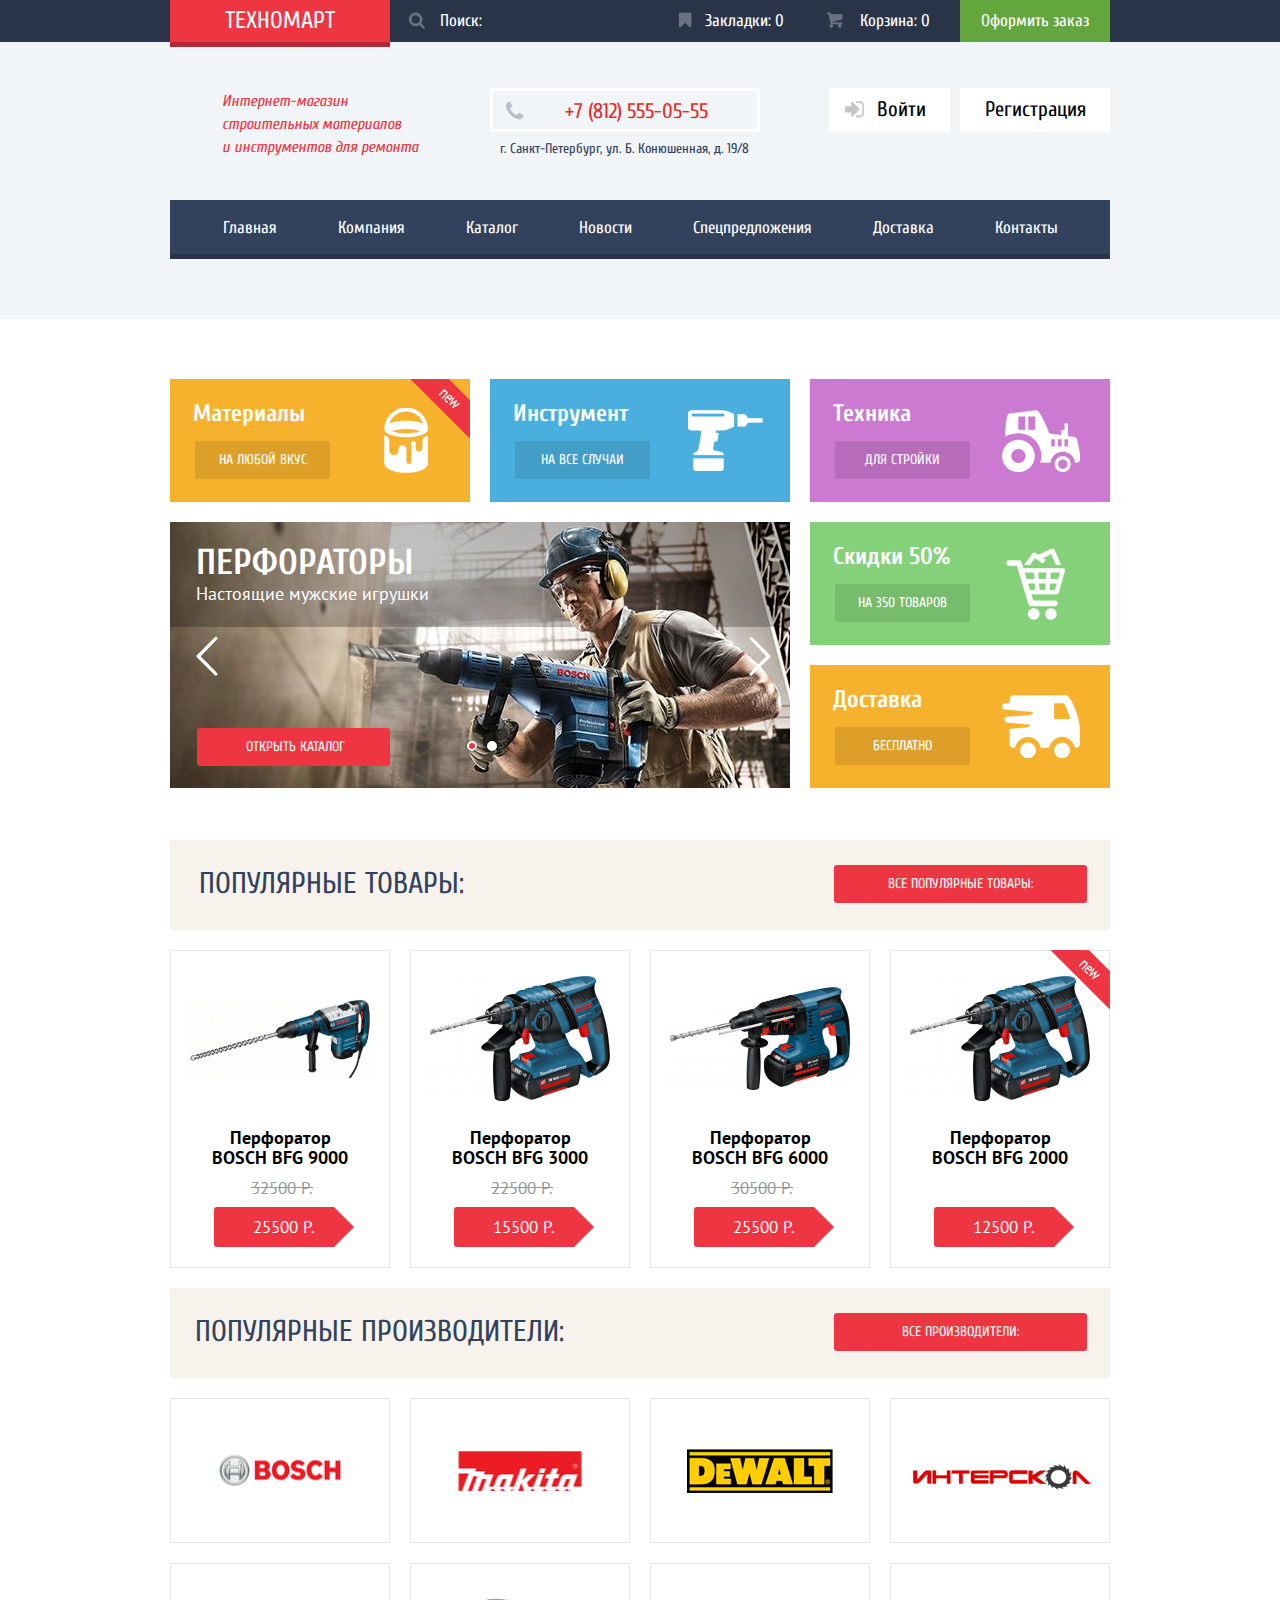
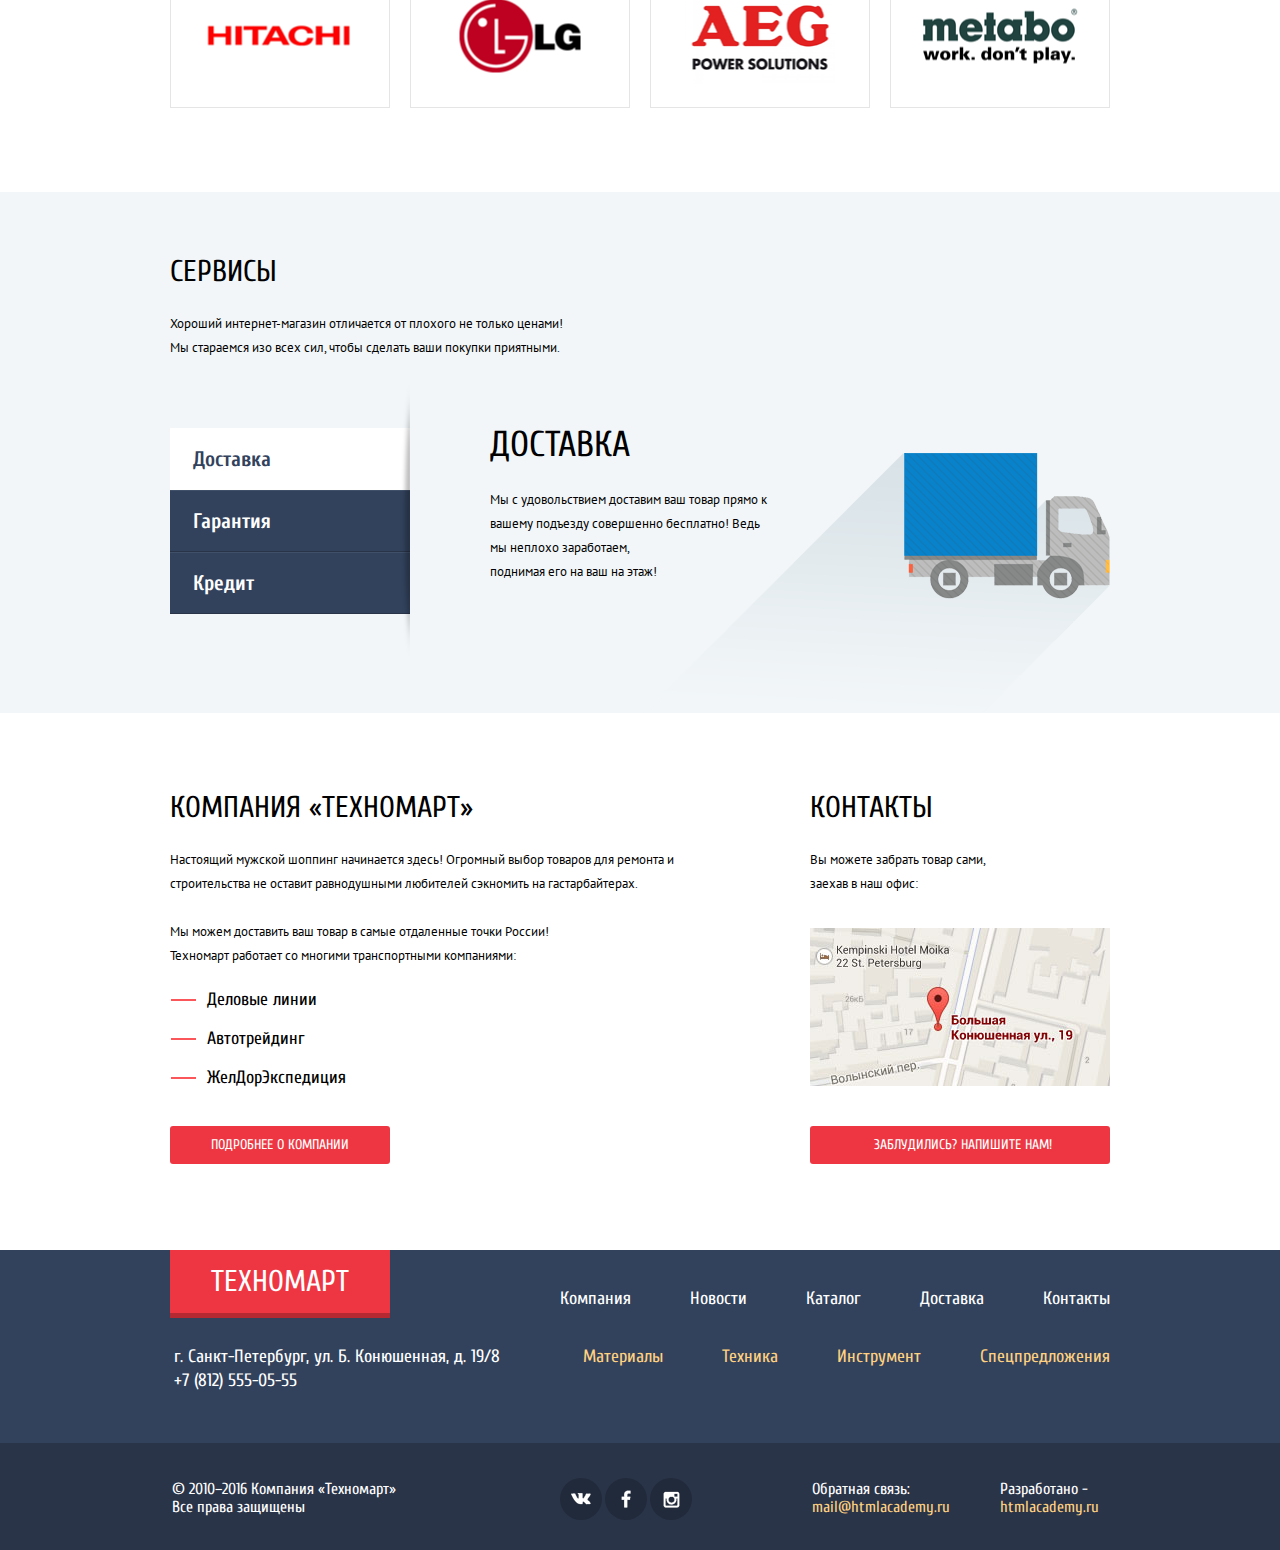
==== index.html @ c5a5db7e "Завершение верстки личного проекта. Верстка всплывающих блоков" ====
<!DOCTYPE html>
<html lang="ru">
<head>
  <meta charset="UTF-8">
  <title>HTML Academy: Техномарт</title>
  <link href="https://fonts.googleapis.com/css?family=Cuprum:400,400i%7CPT+Sans:400,700&amp;subset=cyrillic" rel="stylesheet">
  <link rel="stylesheet" href="css/normalize.css">
  <link rel="stylesheet" href="css/style.css">
</head>
<body>
<header>
  <section class="header-top">
    <div class="container clearfix">
      <a href="index.html" class="logo header-logo">Техномарт</a>
      <form class="header-search">
        <input type="text" class="header-search-input" id="search" placeholder="Поиск:"><label for="search"></label>
      </form>
      <div class="header-top-wrapper">
        <a href="#" class="header-bookmarks">Закладки: 0</a>
        <a href="#" class="header-cart">Корзина: 0</a>
        <a href="#" class="header-order">Оформить заказ</a>
      </div>
    </div>
  </section>
  <section class="header-bottom">
    <div class="container">
      <div class="header-bottom-info clearfix">
        <p class="header-company-description">
          Интернет-магазин строительных материалов<br>и инструментов для ремонта
        </p>
        <div class="header-company-contacts">
          <div class="header-company-phone">+7 (812) 555-05-55</div>
          <small class="header-company-address">г. Санкт-Петербург, ул. Б. Конюшенная, д. 19/8</small>
        </div>
        <div class="header-user">
          <div class="header-user-wrapper">
            <a href="#" class="header-profile">Равшан Джамшутович</a>
            <a href="#" class="header-sign-out"></a>
          </div>
          <a href="#" class="header-user-order">Мои заказы</a>
          <a href="#" class="header-user-cabinet">Личный кабинет</a>
        </div>
        <div class="header-sign active">
          <a href="#" class="header-sign-in">Войти</a>
          <a href="#" class="header-sign-up">Регистрация</a>
        </div>
      </div>
      <nav class="header-main-navigation">
        <ul>
          <li><a href="#">Главная</a></li>
          <li><a href="#">Компания</a></li>
          <li><a href="#">Каталог</a></li>
          <li><a href="#">Новости</a></li>
          <li><a href="#">Спецпредложения</a></li>
          <li><a href="#">Доставка</a></li>
          <li><a href="#">Контакты</a></li>
        </ul>
      </nav>
    </div>
  </section>
</header>
<main>
  <div class="container">
    <div class="promo clearfix">
      <div class="promo-item promo-materials flag flag-new">
        <span>Материалы</span>
        <a href="#">На любой вкус</a>
      </div>
      <div class="promo-item promo-tools">
        <span>Инструмент</span>
        <a href="#">На все случаи</a>
      </div>
      <div class="promo-item promo-equipment">
        <span>Техника</span>
        <a href="#">Для стройки</a>
      </div>
      <div class="slider">
        <input type="radio" id="btn-1" name="toggle" checked>
        <input type="radio" id="btn-2" name="toggle">
        <div class="slides">
          <div id="slide1" class="slide">
            <b class="slide-header">Перфораторы</b><br>
            <span>Настоящие мужские игрушки</span><br>
          </div>
          <div id="slide2" class="slide">
            <b class="slide-header">Дрели</b><br>
            <span>Соседям на радость!</span>
          </div>
        </div>
        <div class="slider-controls">
          <div class="slider-arrows clearfix">
            <label for="btn-1" class="slider-left"><img src="img/icon-left.png" width="22" height="40" alt="Стрелка налево"></label>
            <label for="btn-2" class="slider-right"><img src="img/icon-right.png" width="22" height="40" alt="Стрелка направо"></label>
          </div>
          <div class="slider-dots">
            <label for="btn-1" class="slider-btn"></label>
            <label for="btn-2" class="slider-btn"></label>
          </div>
          <a href="#" class="base-button">Открыть каталог</a>
        </div>
      </div>
      <div class="promo-item promo-discount">
        <span>Скидки 50%</span>
        <a href="#">На 350 товаров</a>
      </div>
      <div class="promo-item promo-delivery">
        <span>Доставка</span>
        <a href="#">Бесплатно</a>
      </div>
    </div>

    <section class="items">
      <div class="section-header clearfix">
        <div class="section-header-left">
          <h1>Популярные товары:</h1>
        </div>
        <div class="section-header-right">
          <a href="#" class="base-button">Все популярные товары:</a>
        </div>
      </div>
      <div class="section-content">
        <article class="catalog-item">
          <div class="catalog-item-controls">
            <a href="#" class="catalog-item-buy">Купить</a>
            <a href="#" class="catalog-item-bookmark">В закладки</a>
          </div>
          <div class="catalog-item-image"><img src="img/item-bfg-9000.jpg" width="180" height="160" alt="Перфоратор BOSCH BFG 9000"></div>
          <div class="catalog-item-title">Перфоратор BOSCH BFG 9000</div>
          <div class="catalog-item-old-price">32500 Р.</div>
          <div class="catalog-item-price">25500 Р.</div>
        </article>
        <article class="catalog-item">
          <div class="catalog-item-controls">
            <a href="#" class="catalog-item-buy">Купить</a>
            <a href="#" class="catalog-item-bookmark">В закладки</a>
          </div>
          <div class="catalog-item-image"><img src="img/item-bfg-3000.jpg" width="180" height="160" alt="Перфоратор BOSCH BFG 3000"></div>
          <div class="catalog-item-title">Перфоратор BOSCH BFG 3000</div>
          <div class="catalog-item-old-price">22500 Р.</div>
          <div class="catalog-item-price">15500 Р.</div>
        </article>
        <article class="catalog-item">
          <div class="catalog-item-controls">
            <a href="#" class="catalog-item-buy">Купить</a>
            <a href="#" class="catalog-item-bookmark">В закладки</a>
          </div>
          <div class="catalog-item-image"><img src="img/item-bfg-6000.jpg" width="180" height="160" alt="Перфоратор BOSCH BFG 6000"></div>
          <div class="catalog-item-title">Перфоратор BOSCH BFG 6000</div>
          <div class="catalog-item-old-price">30500 Р.</div>
          <div class="catalog-item-price">25500 Р.</div>
        </article>
        <article class="catalog-item flag flag-new">
          <div class="catalog-item-controls">
            <a href="#" class="catalog-item-buy">Купить</a>
            <a href="#" class="catalog-item-bookmark">В закладки</a>
          </div>
          <div class="catalog-item-image"><img src="img/item-bfg-2000.jpg" width="180" height="160" alt="Перфоратор BOSCH BFG 2000"></div>
          <div class="catalog-item-title">Перфоратор BOSCH BFG 2000</div>
          <div class="catalog-item-old-price"></div>
          <div class="catalog-item-price">12500 Р.</div>
        </article>
      </div>
    </section>
    <section class="brands">
      <div class="section-header clearfix">
        <div class="section-header-left brand-header">
          <h1>Популярные производители:</h1>
        </div>
        <div class="section-header-right">
          <a href="#" class="base-button">Все производители:</a>
        </div>
      </div>
      <div class="section-content">
        <a class="brand" href="#"><img src="img/br-bosch.png" width="126" height="37" alt="BOSCH"></a>
        <a class="brand" href="#"><img src="img/br-makita.png" width="123" height="40" alt="Makita"></a>
        <a class="brand" href="#"><img src="img/br-dewalt.png" width="146" height="44" alt="DeWALT"></a>
        <a class="brand" href="#"><img src="img/br-inter.png" width="200" height="88" alt="Интерскол"></a>
        <a class="brand" href="#"><img src="img/br-hitachi.png" width="169" height="31" alt="Hitachi"></a>
        <a class="brand" href="#"><img src="img/br-lg.png" width="121" height="73" alt="LG"></a>
        <a class="brand" href="#"><img src="img/br-aeg.png" width="151" height="96" alt="AEG"></a>
        <a class="brand" href="#"><img src="img/br-metabo.png" width="204" height="69" alt="Metabo"></a>
      </div>
    </section>

  </div>
  <section class="services">
    <div class="container">
      <h2>Сервисы</h2>
      <p class="services-motto">Хороший интернет-магазин отличается от плохого не только ценами!
        Мы стараемся изо всех сил, чтобы сделать ваши покупки приятными.</p>
      <div class="services-block clearfix">
        <input type="radio" name="services-item" id="delivery" checked>
        <input type="radio" name="services-item" id="guarantee">
        <input type="radio" name="services-item" id="credit">
        <ul class="services-list">
          <li><label for="delivery">Доставка</label></li>
          <li><label for="guarantee">Гарантия</label></li>
          <li><label for="credit">Кредит</label></li>
        </ul>
        <div class="services-items">
          <div class="services-item delivery">
            <h3>Доставка</h3>
            <p>
              Мы с удовольствием доставим ваш товар прямо к вашему подъезду совершенно бесплатно!
              Ведь мы неплохо заработаем,<br>поднимая его на ваш на этаж!
            </p>
          </div>
          <div class="services-item guarantee">
            <h3>Гарантия</h3>
            <p>
              Если купленный у нас товар поломается или заискрит,<br>
              а также в случае пожара, спровоцированного его возгаранием,  вы всегда можете быть уверены в нашей гарантии. Мы обменяем сгоревший товар на новый.<br>
              Дом уж восстановите как-нибудь сами.
            </p>
          </div>
          <div class="services-item credit">
            <h3>Кредит</h3>
            <p>
              Залезть в долговую яму стало проще!
              Кредитные консультанты придут вам на помощь.
            </p>
            <a href="#" class="base-button">Отправить заявку</a>
          </div>
        </div>
      </div>
    </div>
  </section>
  <section class="company">
    <div class="container clearfix">
      <div class="company-info">
        <h2>КОМПАНИЯ «Техномарт»</h2>
        <p>Настоящий мужской шоппинг начинается здесь! Огромный выбор товаров для ремонта и строительства не оставит равнодушными любителей сэкномить на гастарбайтерах.</p>
        <div class="company-info-delivery">
          <p>Мы можем доставить ваш товар в самые отдаленные точки России!<br>
            Техномарт работает со многими транспортными компаниями:</p>
          <ul>
            <li>Деловые линии</li>
            <li>Автотрейдинг</li>
            <li>ЖелДорЭкспедиция</li>
          </ul>
        </div>
        <a href="#" class="base-button">Подробнее о компании</a>
      </div>
      <div class="company-contacts">
        <h2>Контакты</h2>
        <p>Вы можете забрать товар сами,<br>
          заехав в наш офис:</p>
        <div class="company-map">
          <img src="img/map.jpg" width="300" height="158" alt="Карта">
        </div>
        <a href="#" class="base-button">Заблудились? Напишите нам!</a>
      </div>
      <div class="company-map-popup">
        <button class="dialog-close" type="button" title="Закрыть">Закрыть</button>
      </div>
    </div>
  </section>
</main>
<footer>
  <section class="footer-top">
    <div class="container">
      <div class="footer-row clearfix">
        <a href="index.html" class="logo footer-logo">Техномарт</a>
        <div class="footer-company-menu">
          <a href="#">Компания</a>
          <a href="#">Новости</a>
          <a href="#">Каталог</a>
          <a href="#">Доставка</a>
          <a href="#">Контакты</a>
        </div>
      </div>
      <div class="clearfix">
        <p class="footer-contacts">
          г. Санкт-Петербург, ул. Б. Конюшенная, д. 19/8<br>
          +7 (812) 555-05-55
        </p>
        <div class="footer-item-menu">
          <a href="#">Материалы</a>
          <a href="#">Техника</a>
          <a href="#">Инструмент</a>
          <a href="#">Спецпредложения</a>
        </div>
      </div>
    </div>
  </section>
  <section class="footer-bottom">
    <div class="container clearfix">
      <p class="footer-company">
        © 2010–2016 Компания «Техномарт»
        Все права защищены
      </p>
      <div class="footer-social clearfix">
        <a class="footer-social-btn footer-social-btn-vk" href="#">Вконтакте</a>
        <a class="footer-social-btn footer-social-btn-fb" href="#">Фейсбук</a>
        <a class="footer-social-btn footer-social-btn-inst" href="#">Инстаграм</a>
      </div>
      <p class="footer-creator-mail">
        Обратная связь:
        <a class="footer-link" href="mailto:mail@htmlacademy.ru">mail@htmlacademy.ru</a>
      </p>
      <p class="footer-creator-address">
        Разработано -
        <a class="footer-link" href="https://htmlacademy.ru">htmlacademy.ru</a>
      </p>
    </div>
  </section>
</footer>
<div class="dialog company-form">
  <button class="dialog-close" type="button" title="Закрыть">Закрыть</button>
  <form>
    <div class="dialog-content clearfix">
      <div class="dialog-content-left">
        <label for="customer-name">Ваше имя:</label>
        <input type="text" id="customer-name" name="customer-name" placeholder="Представьтесь, пожалуйста">
      </div>
      <div class="dialog-content-right">
        <label for="customer-email">Ваш e-mail:</label>
        <input type="email" id="customer-email" name="customer-email" placeholder="Для отправки ответа">
      </div>
      <label for="customer-message">Текст письма:</label>
      <textarea id="customer-message" name="customer-message" placeholder="В свободной форме"></textarea>
    </div>
    <div class="dialog-controls">
      <button type="submit" class="base-button company-form-submit">Отправить</button>
    </div>
  </form>
</div>
</body>
</html>
---- css/style.css ----
body {
  font-family: "PT Sans", "Arial", sans-serif;
  font-size: 13px;
  line-height: 24px;
  color: #000000;
  min-width: 960px;
}

h1 {
  font-family: "Cuprum", "Arial", sans-serif;
  font-size: 30px;
  line-height: 30px;
  color: rgb(50, 66, 92);
  text-transform: uppercase;
}

h2 {
  font-family: "Cuprum", "Arial", sans-serif;
  font-size: 30px;
  line-height: 24px;
  text-transform: uppercase;
  margin-bottom: 30px;
}

h3 {
  font-family: "Cuprum", "Arial", sans-serif;
  font-size: 36px;
  line-height: 24px;
  text-transform: uppercase;
  margin-bottom: 30px;
}

.clearfix::after {
  content: "";

  display: table;
  clear: both;
}

.container {
  width: 940px;
  margin: 0 auto;
  padding: 0 10px;
}

.base-button {
  font-family: "Cuprum", "Arial", sans-serif;
  font-size: 14px;
  line-height: 18px;
  color: white;
  text-decoration: none;
  text-transform: uppercase;

  display: inline-block;
  padding: 10px 0;
  box-sizing: border-box;

  background-color: #ee3643;
  border: none;
  border-radius: 3px;
}

.base-button:hover {
  background-color: #ca2c37;
}

.base-button:active {
  background-color: #ba2732;
}

header {
  font-family: "Cuprum", "Arial", sans-serif;
}

.logo {
  float: left;

  color: #fff;

  text-align: center;
  text-decoration: none;
  text-transform: uppercase;

  background-color: #ee3643;
  box-shadow: 0 5px 0 0 #b52933;
}

.logo:hover {
  background-color: #ca2c37;
  box-shadow: 0 5px 0 0 #9a212a;
}

.logo:active {
  background-color: #ba2732;
  box-shadow: 0 5px 0 0 #8e1e26;
}

.header-top {
  background-color: #293449;
}

.header-logo {
  width: 220px;
  height: 42px;
  font-size: 24px;
  line-height: 42px;
}

.header-search {
  position: relative;
  float: left;
  width: 270px;
  padding-left: 50px;
  box-sizing: border-box;
}

.header-search label {
  position: absolute;
  left: 0;
  top: 0;
  display: block;
  width: 50px;
  height: 100%;
}

.header-search label::before {
  content: url("../img/icon-search.png");
  position: absolute;
  left: 18px;
  top: 50%;
  width: 17px;
  height: 17px;
  margin-top: -9px;
  opacity: 0.3;
}

.header-search-input {
  font-family: "Cuprum", "Arial", sans-serif;
  font-size: 17px;
  line-height: 18px;
  color: #000000;
  text-align: left;

  float: left;
  width: 100%;
  padding: 12px 5px 12px 0;
  margin: 0;
  box-sizing: border-box;

  border: none;
  background-color: transparent;
}

.header-search-input::-webkit-input-placeholder { /* Chrome/Opera/Safari */
  color: #ffffff;
}
.header-search-input::-moz-placeholder { /* Firefox 19+ */
  color: #ffffff;
}
.header-search-input:-ms-input-placeholder { /* IE 10+ */
  color: #ffffff;
}

.header-search:hover .header-search-input {
  background-color: #212a3a;
}

.header-search .header-search-input:focus {
  background-color: #ffffff;
  outline: none;
}

.header-search .header-search-input:focus + label {
  background-color: #ffffff;
}

.header-search .header-search-input:focus + label::before {
  content: url("../img/icon-search-red.png");
  opacity: 1;
}

.header-top-wrapper {
  font-size: 0;
  float: right;
  width: 450px;
  text-align: right;
}

.header-top-wrapper a {
  font-size: 17px;
  line-height: 18px;
  color: #ffffff;
  text-align: left;
  text-decoration: none;

  position: relative;

  display: inline-block;
  width: 150px;
  padding: 12px 5px 12px 45px;
  box-sizing: border-box;
  margin: 0;
}

.header-bookmarks::before {
  content: "";
  position: absolute;
  top: 50%;
  left: 18px;
  width: 14px;
  height: 16px;
  margin-top: -9px;
  background: transparent url("../img/icon-bookmark.png") no-repeat;
  opacity: 0.3;
}

.header-top-wrapper a.header-cart {
  padding-left: 50px;
}

.header-cart::before {
  content: "";
  position: absolute;
  top: 50%;
  left: 16px;
  width: 17px;
  height: 16px;
  margin-top: -9px;
  background: transparent url("../img/icon-cart.png") no-repeat;
  opacity: 0.3;
}

.header-cart.full {
  background-color: #ee3643;
}

.header-search:hover,
.header-bookmarks:hover,
.header-cart:hover {
  background-color: #212a3a;
}

.header-search:hover label::before,
.header-bookmarks:hover::before,
.header-cart:hover::before {
  opacity: 1;
}

.header-bookmarks:active,
.header-cart:active {
  opacity: 0.6;
  background-color: #161d29;
}

.header-bookmarks:active::before,
.header-cart:active::before {
  opacity: 0.5;
}

.header-top-wrapper .header-order {
  text-align: center;
  padding-left: 5px;
  background-color: #63a63e;
}

.header-top-wrapper .header-order:hover {
  background-color: #5fbb2d;
}

.header-top-wrapper .header-order:active {
  background-color: #518534;
  color: rgba(255, 255, 255, 0.51);
}

.header-bottom {
  padding-top: 46px;
  padding-bottom: 60px;
  background-color: #f1f5f7;
}

.header-bottom-info {
  margin-bottom: 39px;
}

.header-company-description {
  float: left;
  font-style: italic;
  font-size: 16px;
  line-height: 23px;
  color: #ee3643;
  width: 300px;
  padding-top: 2px;
  padding-left: 52px;
  padding-right: 50px;
  box-sizing: border-box;
  margin: 0 20px 0 0;
}

.header-company-contacts {
  float: left;
  width: 300px;
}

.header-company-phone {
  width: 270px;
  padding: 11px 5px 9px 72px;
  margin-bottom: 5px;
  box-sizing: border-box;
  border: 3px solid #ffffff;
  background: transparent url("../img/icon-phone.png") 12px 10px no-repeat;
  font-size: 21px;
  line-height: 18px;
  color: #e9292a;
}

.header-company-address {
  font-size: 14px;
  line-height: 24px;
  color: #32425c;
  padding-left: 10px;
}

.header-user {
  display: none;
  float: right;
  text-align: left;
}

.header-user-wrapper {
  width: 300px;
  margin-bottom: 8px;
  font-size: 0;
  background-color: #ffffff;
}

.header-user-wrapper .header-profile {
  position: relative;
  display: inline-block;
  vertical-align: middle;
  width: 259px;
  padding: 12px 0 12px 48px;
  box-sizing: border-box;
  font-size: 21px;
  line-height: 18px;
  text-decoration: none;
  color: #000000;
}

.header-user-wrapper .header-profile::before {
  content: "";
  position: absolute;
  left: 14px;
  top: 50%;
  margin-top: -9px;
  width: 20px;
  height: 18px;
  background: url("../img/icon-user.png") no-repeat;
}

.header-user-wrapper:hover .header-profile::before {
  background: url("../img/icon-user-blue.png") no-repeat;
}

.header-user-wrapper:active .header-profile::before {
  background: url("../img/icon-user.png") no-repeat;
}

.header-user-wrapper:active .header-profile {
  color: rgba(0, 0, 0, 0.3);
}

.header-user-wrapper .header-sign-out {
  position: relative;
  display: inline-block;
  vertical-align: middle;
  width: 41px;
  background-color: #ffffff;
}

.header-user-wrapper .header-sign-out::after {
  content: "";
  position: absolute;
  right: 9px;
  top: 50%;
  margin-top: -9px;
  width: 21px;
  height: 17px;
  background: url("../img/icon-logout.png") no-repeat;
}

.header-user-wrapper:hover .header-sign-out::after {
  background: url("../img/icon-logout-blue.png") no-repeat;
}

.header-user-wrapper:active .header-sign-out::after {
  background: url("../img/icon-logout.png") no-repeat;
}

.header-sign {
  display: none;
  float: right;
  width: 300px;
  text-align: right;
  font-size: 0;
}

.header-sign a {
  display: inline-block;
  padding-top: 12px;
  padding-bottom: 14px;
  vertical-align: top;
  font-size: 21px;
  line-height: 18px;
  text-decoration: none;
  color: #000000;
  background-color: #ffffff;
}

.header-sign a:hover {
  color: #ee3643;
}

.header-sign a:active {
  color: rgba(0, 0, 0, 0.3);
}

.header-user.active,
.header-sign.active {
  display: block;
}

.header-sign-in {
  position: relative;
  width: 73px;
  padding-left: 48px;
  text-align: left;
}

.header-sign-in::before {
  content: "";
  position: absolute;
  left: 15px;
  top: 50%;
  margin-top: -9px;
  width: 20px;
  height: 17px;
  background: url("../img/icon-login.png") no-repeat;
}

.header-sign-in:hover::before {
  background: url("../img/icon-login-blue.png") no-repeat;
}

.header-sign-in:active::before {
  background: url("../img/icon-login.png") no-repeat;
}

.header-sign-up {
  width: 150px;
  margin-left: 10px;
  text-align: center;
}

.header-user-cabinet,
.header-user-order {
  font-size: 16px;
  line-height: 18px;
  color: #32425c;
}

.header-user-order {
  position: relative;
  padding-left: 19px;
  padding-right: 19px;
}

.header-user-order::after {
  content: "";
  position: absolute;
  right: 0;
  top: 50%;
  margin-top: -2px;
  width: 4px;
  height: 4px;
  border-radius: 50%;
  background-color: #32425c;
}

.header-user-cabinet {
  padding-left: 10px;
}

.header-user-cabinet:hover,
.header-user-order:hover {
  color: #ee3643;
}

.header-user-cabinet:active,
.header-user-order:active {
  color: #32425c;
  opacity: 0.3;
}

.header-main-navigation {
  font-size: 0;
  padding-left: 22px;
  padding-right: 22px;
  background-color: #32425c;
  text-align: left;
  border-bottom: 5px solid #293449
}

.header-main-navigation ul {
  padding:0;
  margin:0;
  list-style: none;
}

.header-main-navigation li {
  display: inline-block;
}

.header-main-navigation a {
  display: block;
  padding: 19px 30px 18px 31px;
  font-size: 17px;
  line-height: 17px;
  text-decoration: none;
  color: #fff;
  vertical-align: top;
}

.header-main-navigation a:hover {
  background-color: #293449;
}

.header-main-navigation a:active {
  background-color: #1d2739;
  opacity: 0.5;
}

.promo {
  padding-top: 60px;
  margin-bottom: 32px;
}

.promo-item {
  float: left;
  width: 300px;
  min-height: 123px;
  padding: 20px 22px 22px 23px;
  margin-left: 20px;
  margin-bottom: 20px;
  box-sizing: border-box;
}

.promo-item:first-child {
  margin-left: 0;
}

.promo-item span {
  font-family: "Cuprum", "Arial", sans-serif;
  font-size: 24px;
  font-weight: 700;
  line-height: 30px;
  color: #ffffff;
  display: block;
  margin-bottom: 12px;
}

.promo-item a {
  font-family: "Cuprum", "Arial", sans-serif;
  font-size: 14px;
  line-height: 38px;
  color: #ffffff;
  text-transform: uppercase;
  text-decoration: none;
  text-align: center;

  display: inline-block;
  width: 135px;
  margin-left: 2px;
  box-sizing: border-box;

  background-color: rgba(0, 0, 0, 0.1);
  border-radius: 2px;
}

.promo-item a:hover {
  background-color: rgba(0, 0, 0, 0.2);
}

.promo-item a:active {
  background-color: rgba(0, 0, 0, 0.3);
}

.promo-materials {
  background: #f6b22d url("../img/promo-materials.png") 214px center no-repeat;
}

.promo-tools {
  background: #4aafde url("../img/promo-tools.png") 198px center no-repeat;
}

.promo-equipment {
  background: #cc79d1 url("../img/promo-equipment.png") 192px center no-repeat;
}

.promo-discount {
  background: #85d179 url("../img/promo-discount.png") 196px center no-repeat;
}

.promo-delivery {
  background: #f6b22d url("../img/promo-delivery.png") 192px center no-repeat;
}

.flag {
  position: relative;
}

.flag::before {
  content: "";
  position: absolute;
  top: 0;
  right: 0;
  z-index: 10;

  display: block;
  width: 60px;
  height: 59px;
}

.flag-new::before {
  content: url("../img/icon-new.png");
}

.slider {
  float: left;
  position: relative;
}

.slider input[type=radio] {
  display: none;
}

.slide {
  display: none;
  width: 620px;
  height: 266px;
  color: white;
  padding-left: 26px;
  padding-top: 26px;
  box-sizing: border-box;
}

.slide b {
  font-family: "Cuprum", "Arial", sans-serif;
  font-size: 36px;
  line-height: 30px;
  color: #ffffff;
  text-transform: uppercase;
}

.slide span {
  font-size: 18px;
  line-height: 24px;
  color: #ffffff;
  text-transform: none;
}

#slide1 {
  background: url("../img/slide1.jpg") no-repeat 0 0;
}

#slide2 {
  background: url("../img/slide2.jpg") no-repeat 0 0;
}

.slider-controls {
  position: absolute;
  top: 0;
  left: 0;

  width: 100%;
  height: 100%;
  box-sizing: border-box;

  padding: 114px 19px 22px 26px;
}

.slider-controls .slider-arrows {
  margin-bottom: 52px;
}

.slider-controls .slider-arrows img {
  display: block;
}

.slider-controls .slider-arrows .slider-left {
  float: left;
  cursor: pointer;
}

.slider-controls .slider-arrows .slider-right {
  float: right;
  cursor: pointer;
}

.slider-controls .slider-dots {
  display: block;
  font-size: 0;
  text-align: center;
  padding-top: 11px;
  padding-right: 4px;
}

.slider-controls .slider-dots .slider-btn {
  display: inline-block;
  width: 6px;
  height: 6px;
  margin-right: 10px;
  background-color: #ffffff;
  border: 2px solid #ffffff;
  border-radius: 50%;
  box-shadow: 0 0 2px rgba(0, 0, 0, 0.8);
  cursor: pointer;
}

.slider-controls .slider-dots .slider-btn:last-child {
  margin-right: 0;
}

.slider-controls .base-button {
  position: absolute;
  bottom: 22px;
  left: 27px;
  padding: 10px 45px 10px 49px;
}

#btn-1:checked ~ .slider-controls label[for="btn-1"].slider-btn,
#btn-2:checked ~ .slider-controls label[for="btn-2"].slider-btn {
  background-color: #ee3643;
}

#btn-1:checked ~ .slides #slide1 {
  display: block;
}

#btn-2:checked ~ .slides #slide2 {
  display: block;
}

.section-header {
  height: 90px;
  background-color: #f7f3ec;
  margin-bottom: 20px;
}

.section-header-left {
  float: left;
  padding: 29px;
}

.section-header-left.brand-header {
  padding-left: 25px;
}

.section-header-left h1 {
  margin: 0;
  font-weight: normal;
}

.section-header-right {
  float: right;
  padding: 25px 23px 25px 25px;
}

.section-header-right .base-button {
  width: 253px;
  text-align: center;
}

.section-content {
  font-size: 0;
  margin-left: -20px;
}

.catalog-item {
  position: relative;

  font-size: 17px;
  line-height: 20px;

  display: inline-block;
  width: 220px;
  margin-left: 20px;
  margin-bottom: 20px;
  text-align: center;
  vertical-align: top;

  box-shadow: inset 0 0 0 1px #e5e5e5;
}

.catalog-item-image {
  position: relative;
  width: 220px;
  height: 178px;
}

.catalog-item-image img {
  position: absolute;
  top: 50%;
  left: 50%;
  transform: translate(-50%, -50%);
  display: block;
  max-width: 100%;
}

.catalog-item-title {
  font-size: 18px;
  line-height: 20px;
  font-weight: 700;
  min-height: 40px;
  padding: 0 30px;
  margin-bottom: 10px;
}

.catalog-item-old-price {
  min-height: 20px;
  margin-bottom: 9px;
  padding-left: 4px;
  color: #999;
  text-decoration: line-through;
}

.catalog-item-price {
  position: relative;
  width: 80px;
  margin: 0 auto 21px 44px;
  padding: 10px 30px;
  color: white;
  background: #ee3643;
  border-radius: 3px;
  cursor: pointer;
}

.catalog-item-price:after {
  content: "";
  position: absolute;
  top: 0;
  right: -20px;
  width: 0;
  height: 0;
  border: 20px solid white;
  border-left-color: #ee3643;
}

.catalog-item-controls {
  position: absolute;
  top: 0;
  left: 0;
  width: 220px;
  height: 88px;
  padding: 40px 0;
  background-color: rgba(255, 255, 255, 0.9);
}

.catalog-item-buy,
.catalog-item-bookmark {
  display: block;
  width: 129px;
  margin: 0 auto 7px;
  padding: 7px 0;
  border: 3px solid #63a63e;
  border-bottom-color: #367315;
  background-color: #63a63e;
  color: white;
  font-size: 14px;
  font-weight: normal;
  font-family: "Cuprum", "Arial", sans-serif;
  line-height: 18px;
  text-decoration: none;
  text-transform: uppercase;
  border-radius: 3px;
}

.catalog-item-bookmark {
  color: #32425c;
  background: white;
  border-bottom-color: #63a63e;
}

.catalog-item-controls {
  display: none;
}

.catalog-item:hover {
  box-shadow: 0 10px 25px 0 rgba(41, 52, 73, 0.5);
}

.catalog-item:hover .catalog-item-controls {
  display: block;
}

.catalog-item:hover .catalog-item-image img {
  display: none;
}

.brands {
  padding-bottom: 64px;
}

.brand {
  position: relative;
  display: inline-block;
  width: 220px;
  height: 145px;
  margin-left: 20px;
  margin-bottom: 20px;
  vertical-align: top;

  box-shadow:
    inset 0 0 0 1px #e5e5e5,
    inset 0 2px 0 0 #fdfdfd;
}

.brand:hover {
  border: none;
  box-shadow: 0 10px 25px 0 rgba(41, 52, 73, 0.5);
}

.brand:active {
  border: none;
  opacity: 0.3;
  box-shadow: 0 4px 10px 0 rgba(41, 52, 73, 0.5);
}

.brand img {
  display: block;
  position: absolute;
  top: 50%;
  left: 50%;
  transform: translate(-50%, -50%);
}

.services {
  padding-top: 68px;
  background-color: #f2f6f8;
}

.services h2 {
  margin: 0 0 28px 0;
  font-weight: normal;
}

.services h3 {
  margin: 0 0 31px 0;
  font-weight: normal;
}

.services-motto {
  width: 400px;
  margin-bottom: 68px;
}

.services-block input[type=radio] {
  display: none;
}

.services-list {
  position: relative;
  float: left;
  width: 240px;
  margin: 0;
  padding: 0;
  list-style: none;
}

.services-list::after {
  content: url("../img/srv-vert-grad.png");
  position: absolute;
  width: 10px;
  height: 272px;
  top: -43px;
  right: 0;
}

.services-list li {
  font-family: "Cuprum", "Arial", sans-serif;
  font-size: 21px;
  font-weight: 700;
  line-height: 30px;
}

.services-list label {
  color: #ffffff;
  text-decoration: none;

  display: block;
  padding-left: 23px;
  padding-top: 16px;
  padding-bottom: 16px;

  background-color: #32425c;
  box-shadow:
    inset 0 1px 0 0 #405069,
    inset 0 -1px 0 0 #293449;

  cursor: pointer;
}

.services-list li:not(.active) a:hover {
  background-color: #293449;
}

#delivery:checked ~ .services-list label[for="delivery"],
#guarantee:checked ~ .services-list label[for="guarantee"],
#credit:checked ~ .services-list label[for="credit"] {
  color: #32425c;
  background-color: #ffffff;
  box-shadow: none;
  cursor: default;
}

.services-items {
  float: right;
  width: 620px;
}

.services-item {
  display: none;
  min-height: 280px;
  padding-top: 5px;
}

#delivery:checked ~ .services-items .services-item.delivery,
#guarantee:checked ~ .services-items .services-item.guarantee,
#credit:checked ~ .services-items .services-item.credit {
  display: block;
}

.services-item .base-button {
  margin-top: 15px;
  padding-left: 46px;
  padding-right: 44px;
}

.services-item.delivery {
  background: url("../img/srv-truck.png") right 25px no-repeat;
}

.services-item.delivery p {
  width: 278px;
}

.services-item.guarantee {
  background: url("../img/srv-guarantee.png") 240px 3px no-repeat;
}

.services-item.guarantee p {
  width: 378px;
}

.services-item.credit {
  background: url("../img/srv-credit.png") 182px top no-repeat;
}

.services-item.credit p {
  width: 280px;
}

.company {
  padding-top: 83px;
  padding-bottom: 86px;
}

.company .container {
  position: relative;
}

.company h2,
.company h3 {
  margin: 0 0 28px 0;
  font-weight: normal;
}

.company-info {
  float: left;
  width: 620px;
  margin-right: 20px;
}

.company-info > p {
  width: 540px;
  margin-bottom: 24px;
}

.company-info .base-button {
  width: 220px;
  padding-left: 41px;
}

.company-contacts > p {
  margin-bottom: 32px;
}

.company-contacts .base-button {
  width: 100%;
  padding-left: 64px;
}

.company-info-delivery {
  margin-bottom: 38px;
}

.company-info-delivery > p {
  margin-bottom: 21px;
}

.company-info-delivery ul {
  font-family: "Cuprum", "Arial", sans-serif;
  font-size: 18px;
  line-height: 21px;
  padding-left: 1px;
  margin: 0;
  list-style: none;
}

.company-info-delivery li {
  position: relative;
  padding-left: 36px;
  margin-bottom: 18px;
}

.company-info-delivery li::before {
  content: "";
  position: absolute;
  top: 50%;
  left: 0;
  margin-top: -1px;

  display: block;
  width: 25px;
  height: 2px;
  background-color: #fb565a;
}

.company-contacts {
  float: right;
  width: 300px;
}

.company-map {
  margin-bottom: 40px;
}

.company-map img {
  display: block;
  width: 300px;
  height: 158px;
}

.company-form {
  display: none;
}

.company-map-popup {
  position: absolute;
  top: -49px;
  left: 10px;
  z-index: 15;

  display: none;
  width: 940px;
  height: 446px;
  background: url("../img/map-full.jpg") 0 0 no-repeat;
  box-shadow: 0 0 15px 1px rgba(35, 31, 32, 0.5);
}

.page {
  padding-top: 20px;
}

.page-breadcrumbs {
  margin-bottom: 20px;
  background: #ffffff;
}

.page-breadcrumbs span {
  position: relative;
  float: left;
  padding-right: 24px;
  margin-right: 15px;
  line-height: 18px;
  text-transform: uppercase;
  text-decoration: none;
}

.page-breadcrumbs a {
  color: #000000;
  text-decoration: none;
}

.page-breadcrumbs span:not(:last-child)::before {
  content: url("../img/icon-br-right.png");
  position: absolute;
  right: 0;
  top: 50%;
  margin-top: -8px;
  width: 7px;
  height: 12px;
}

.page-title {
  padding-left: 28px;
  padding-top: 31px;
  padding-bottom: 29px;
  margin: 0 0 20px 0;
  font-weight: normal;
  background-color: #f2f6f8;
}

.catalog {
  /*margin-top: 20px;*/
  padding-bottom: 61px;
}

.catalog-block-header {
  padding-top: 6px;
  padding-bottom: 8px;
  padding-left: 2px;
  background-color: #f7f3ec;
  margin-bottom: 11px;
  text-transform: uppercase;
}

.catalog-filter {
  float: left;
  width: 220px;
}

.catalog-filter-title {
  display: inline-block;
  padding-left: 18px;
}

.catalog-filter .fieldset {
  padding-bottom: 25px;
  margin-bottom: 15px;
  border-bottom: 1px solid #e5e5e5;
}

.catalog-filter .fieldset:last-of-type {
  margin-bottom: 56px;
  border-bottom: none;
}

.catalog-filter .fieldset-label {
  font-size: 17px;
  line-height: 30px;
  text-transform: uppercase;
  font-weight: 700;
  margin-bottom: 15px;
}

.catalog-filter .range {
  position: relative;
  height: 80px;
  background-color: #f7f3ec;
  border-radius: 0 0 5px 5px;
  margin-bottom: 9px;
}

.catalog-filter .range-left::before {
  content: "";
  position: absolute;
  top: 50%;
  left: 20px;
  margin-top: -1px;
  width: 140px;
  height: 2px;
  background-color: #00ca74;
}

.catalog-filter .range-right::before {
  content: "";
  position: absolute;
  top: 50%;
  right: 20px;
  margin-top: -1px;
  width: 30px;
  height: 2px;
  background-color: #d7dcde;
}

.catalog-filter .range-left::after,
.catalog-filter .range-right::after {
  content: "";
  position: absolute;
  top: 50%;
  margin-top: -10px;
  width: 5px;
  height: 5px;
  background-color: #ababab;
  border: 7px solid #ffffff;
  border-radius: 50%;
  box-shadow: 0 2px 0 0 rgba(0, 0, 0, 0.14);
  cursor: pointer;
}

.catalog-filter .range-left::after {
  left: 20px;
}

.catalog-filter .range-right::after {
  right: 40px;
}

.catalog-filter .range-value {
  width: 95px;
  height: 38px;
  font-size: 17px;
  line-height: 18px;
  text-align: center;
  padding-left: 6px;
  padding-top: 8px;
  background-color: #f7f3ec;
  border-radius: 3px;
  -webkit-box-sizing: border-box;
  -moz-box-sizing: border-box;
  box-sizing: border-box;
}

.catalog-filter .range-value:first-of-type {
  float: left;
}

.catalog-filter .range-value:last-of-type {
  float: right;
}

.catalog-filter .range-delimiter {
  position: relative;
  float: left;
  width: 30px;
  height: 38px;
}

.catalog-filter .range-delimiter::before {
  content: "";
  position: absolute;
  left: 10px;
  top: 50%;
  width: 10px;
  height: 1px;
  background-color: #444444;
}

.catalog-filter label {
  position: relative;
  display: inline-block;
  padding-left: 34px;
  padding-right: 5px;
}

.catalog-filter ul {
  margin: 0;
  padding: 0;
  list-style: none;
  font-size: 15px;
  line-height: 20px;
  text-transform: uppercase;
}

.catalog-filter li:not(:last-child) {
  margin-bottom: 19px;
}

.catalog-filter input[type="radio"],
.catalog-filter input[type="checkbox"]  {
  display: none;
}

.catalog-filter label::before {
  content: "";
  position: absolute;
  top: 0;
  left: 0;
  display: block;
}

.catalog-filter input[type="radio"] + label::before {
  left: 4px;
  width: 9px;
  height: 9px;
  border: 4px solid #ffffff;
  border-radius: 50%;
  box-shadow: 0 0 0 4px #c1c1c1;
}

.catalog-filter input[type="radio"]:checked + label::before {
  background-color: #c1c1c1;
}

.catalog-filter input[type="radio"] + label:hover::before {
  box-shadow: 0 0 0 4px #b5b5b5;
}

.catalog-filter input[type="radio"]:checked label:hover::before {
  background-color: #b5b5b5;
}

.catalog-filter input:disabled + label {
  color: rgba(0, 0, 0, 0.4);
}

.catalog-filter input[type="radio"]:disabled + label::before,
.catalog-filter input[type="radio"]:disabled + label:hover::before {
  box-shadow: 0 0 0 4px #e9e9e9;
  background-color: #e9e9e9;
}

.catalog-filter input[type="checkbox"] + label::before {
  width: 17px;
  height: 17px;
  border: 3px solid #c1c1c1;
  border-radius: 4px;
}

.catalog-filter input[type="checkbox"]:checked + label::after {
  content: "";
  position: absolute;
  left: 5px;
  top: 50%;
  margin-top: -7px;
  width: 15px;
  height: 5px;
  background-color: transparent;
  box-shadow:
    0 2px 0 0 #ffffff,
    inset 0 -2px 0 0 #ffffff;
  border-bottom: 5px solid #c1c1c1;
  border-left: 5px solid #c1c1c1;
  transform: rotate(-45deg);
}

.catalog-filter input[type="checkbox"] + label:hover::before {
  border-color: #b5b5b5;
}

.catalog-filter input[type="checkbox"]:checked + label:hover::after {
  border-color: #b5b5b5;
}

.catalog-filter input[type="checkbox"]:disabled + label::before,
.catalog-filter input[type="checkbox"]:disabled:checked + label::after,
.catalog-filter input[type="checkbox"]:disabled + label:hover::before,
.catalog-filter input[type="checkbox"]:disabled:checked + label:hover::after {
  border-color: #e9e9e9;
}

.catalog-filter button {
  font-family: "PT Sans", "Arial", sans-serif;
  font-size: 13px;
  line-height: 36px;
  text-align: center;
  text-transform: uppercase;
  width: 141px;
  height: 36px;
  border: 1px solid #e5e5e5;
  border-radius: 3px;
  background-color: #ffffff;
}

.catalog-filter button:hover {
  border-color: #bdc6ca;
}

.catalog-filter button:active {
  border-color: #ee3643;
  outline: none;
}

.catalog-filter button:focus {
  outline: none;
}

.catalog-items {
  float: right;
  width: 700px;
}

.catalog-sort-title {
  float: left;
  padding-left: 18px;
  width: 220px;
}
.catalog-sort-type {
  float: left;
  width: 380px;
}

.catalog-sort-type a {
  margin-right: 65px;
  color: rgba(0, 0, 0, 0.3);
  text-decoration: none;
  border-bottom: 1px dotted #ee3643;
}

.catalog-sort-type a:last-child {
  margin-right: 0;
}

.catalog-sort-type a:not(.current):hover {
  color: #000000;
  border-bottom: 1px solid #ee3643;
}

.catalog-sort-type a:not(.current):active {
  color: #ee3643;
  border-bottom: none;
}

.catalog-sort-type a.current {
  color: #ee3643;
  border-bottom: none;
}

.catalog-sort-order {
  float: right;
  width: 80px;
}

.catalog-sort-order a {
  position: relative;
  display: inline-block;
  width: 10px;
  height: 10px;
  margin-left: 20px;
  vertical-align: middle;
  text-align: left;
  font-size: 0;
}

.catalog-sort-order a:first-child::before {
  content: "";
  position: absolute;
  width: 0;
  height: 0;
  border-style: solid;
  border-width: 0 5px 10px 5px;
  border-color: #c6c2bd transparent;
}

.catalog-sort-order a:last-child::before {
  content: "";
  position: absolute;
  width: 0;
  height: 0;
  border-style: solid;
  border-width: 10px 5px 0 5px;
  border-color: #c6c2bd transparent;
}

.catalog-sort-order a:not(.current):hover::before {
  border-color: #000000 transparent;
}

.catalog-sort-order a:not(.current):active::before {
  border-color: #ee3643 transparent;
}

.catalog-sort-order a.current::before {
  border-color: #ee3643 transparent;
}

.catalog-gallery {
  font-size: 0;
  margin-bottom: 30px;
  margin-left: -20px;
  margin-top: 21px;
}

.catalog-item-controls {
  display: none;
}

.catalog-cart {
  display: none;
}

.catalog-paginator a {
  float: left;
  min-width: 36px;
  height: 36px;
  margin-right: 8px;
  padding-left: 2px;
  text-align: center;
  font-size: 13px;
  line-height: 36px;
  color: #000000;
  text-decoration: none;
  background: #ffffff;
  border: 1px solid #e5e5e5;
  border-radius: 3px;
  text-transform: uppercase;
}

.catalog-paginator a:last-child {
  padding: 0 30px 0 32px;
}

.catalog-paginator a:not(.current):hover {
  border-color: #bdc6ca;
}

.catalog-paginator a:active {
  border-color: #ee3643;
}

.catalog-paginator .current {
  background: #ee3643;
  color: #ffffff;
  border-color: #ee3643;
}

.page .category {
  padding-top: 66px;
  padding-bottom: 56px;
  background-color: #f2f6f8;
}

.page .category h2 {
  margin: 0 0 30px 0;
  font-weight: normal;
}

footer {
  font-family: "Cuprum", "Arial", sans-serif;
}

.footer-top {
  font-size: 18px;
  line-height: 24px;
  color: #fff;
  background-color: #32425c;
  padding-bottom: 50px;
}

.footer-row {
  margin-bottom: 32px;
}

.footer-logo {
  width: 220px;
  height: 63px;
  font-size: 30px;
  line-height: 64px;
}

.footer-company-menu {
  float: right;
  width: 700px;
  padding-top: 37px;
  text-align: right;
  font-size: 0;
}

.footer-company-menu a {
  display: inline-block;
  margin-left: 59px;
  vertical-align: top;
  text-decoration: none;
  font-size: 18px;
  line-height: 24px;
  color: #ffffff;
}

.footer-contacts {
  float: left;
  width: 380px;
  margin: 0;
  padding-left: 4px;
}

.footer-item-menu {
  float: right;
  width: 540px;
  font-size: 0;
  text-align: right;
}

.footer-item-menu a {
  display: inline-block;
  margin-left: 59px;
  vertical-align: top;
  text-decoration: none;
  font-size: 18px;
  line-height: 24px;
  color: #ffd180;
}

.footer-company-menu a:first-child,
.footer-item-menu a:first-child {
  margin-left: 0;
}

.footer-company-menu a:hover,
.footer-item-menu a:hover {
  text-decoration: underline;
}

.footer-company-menu a:active,
.footer-item-menu a:active {
  opacity: 0.5;
  text-decoration: none;
}

.footer-bottom {
  font-size: 16px;
  line-height: 18px;
  color: #fff;
  background-color: #293449;
  padding-top: 37px;
  padding-bottom: 30px;
}

.footer-bottom p {
  margin-top: 0;
  margin-bottom: 0;
}

.footer-company {
  float: left;
  width: 240px;
  margin-right: 148px;
  padding-left: 2px;
}

.footer-social {
  float: left;
  width: 148px;
  margin-right: 104px;
  font-size: 0;
  margin-top: -2px;
}

.footer-social-btn {
  float: left;
  width: 42px;
  height: 42px;
  margin-right: 3px;
  vertical-align: top;
  text-decoration: none;
  border-radius: 50%;
}

.footer-social-btn:last-child {
  margin-right: 0;
}

.footer-social-btn:hover {
  background-color: #ee3643;
}

.footer-social-btn-vk {
  background: #212a3a url("../img/icon-vk.png") no-repeat center;
}

.footer-social-btn-fb {
  background: #212a3a url("../img/icon-facebook.png") no-repeat center;
}

.footer-social-btn-inst {
  background: #212a3a url("../img/icon-instagramm.png") no-repeat center;
}

.footer-creator-mail {
  float: left;
  width: 140px;
  text-align: left;
  margin-right: 20px;
}

.footer-creator-address {
  float: left;
  width: 110px;
  text-align: left;
  padding-left: 28px;
}

.footer-creator-mail a,
.footer-creator-address a {
  color: #ffd180;
  text-decoration: none;
}

.footer-creator-mail a:hover,
.footer-creator-address a:hover {
  color: #ffd180;
  text-decoration: underline;
}

.footer-creator-mail a:active,
.footer-creator-address a:active {
  color: #ee3643;
  text-decoration: none;
}

.dialog {
  position: fixed;
  top: 50%;
  left: 50%;
  transform: translate(-50%, -50%);

  width: 620px;
  z-index: 20;

  background-color: #ffffff;
  border-top: 7px solid #ee3643;
  box-shadow: 0 20px 40px 0 rgba(41, 52, 73, 0.75);
}

.dialog .dialog-content {
  font-family: "Cuprum", "Arial", sans-serif;
  font-size: 18px;
  line-height: 18px;
  color: #000000;
  padding: 46px 80px 17px 80px;
}

.dialog .dialog-content-left {
  float: left;
  width: 220px;
}

.dialog .dialog-content-right {
  float: right;
  width: 220px;
}

.dialog .dialog-content label {
  display: inline-block;
  margin-bottom: 10px;
}

.dialog .dialog-content input,
.dialog .dialog-content textarea {
  font-family: "PT Sans", "Arial", sans-serif;
  font-size: 13px;
  line-height: 18px;

  width: 100%;
  height: 38px;
  margin-bottom: 20px;
  padding-left: 14px;

  box-sizing: border-box;
  border: 2px solid #d7dcde;
  border-radius: 3px;
}

.dialog .dialog-content textarea {
  min-height: 114px;
  padding-top: 7px;
}

.dialog-content .dialog-message {
  position: relative;
  display: inline-block;
  text-align: left;
  padding-left: 101px;
  margin-top: 24px;
  margin-bottom: 58px;

  font-size: 30px;
}

.dialog-content .dialog-message::before {
  content: "";
  position: absolute;
  top: 50%;
  left: 1px;
  margin-top: -33px;
  width: 66px;
  height: 66px;
  background-color: #63a63e;
  border-radius: 50%;
}

.dialog-content .dialog-message::after {
  content: url("../img/icon-check.png");
  position: absolute;
  top: 50%;
  left: 15px;
  margin-top: -13px;
  width: 39px;
  height: 30px;
}

.dialog-close {
  position: absolute;
  top: 9px;
  right: 9px;

  width: 21px;
  height: 21px;

  font-size: 0;

  background-color: transparent;
  border: 0;
  cursor: pointer;
}

.dialog-close::before,
.dialog-close::after {
  content: "";
  position: absolute;
  top: 8px;

  left: -3px;
  width: 26px;
  height: 5px;
  background-color: #ee3643;
}

.dialog-close::before {
  transform: rotate(45deg);
}

.dialog-close::after {
  transform: rotate(-45deg);
}

.dialog-controls {
  padding: 37px 80px;
  text-align: center;
  background-color: #f1f1f1;
}

.dialog-controls .base-button {
  width: 100%;
}

.dialog-controls .catalog-cart-order {
  float: left;
  width: 220px;
}

.dialog-controls .catalog-cart-continue {
  float: right;
  width: 220px;
  color: #000000;
  background-color: #ffffff;
}

.dialog-controls .catalog-cart-continue:hover {
  color: #ee3643;
}

.dialog-controls .catalog-cart-continue:active {
  color: rgba(0, 0, 0, 0.3);
}
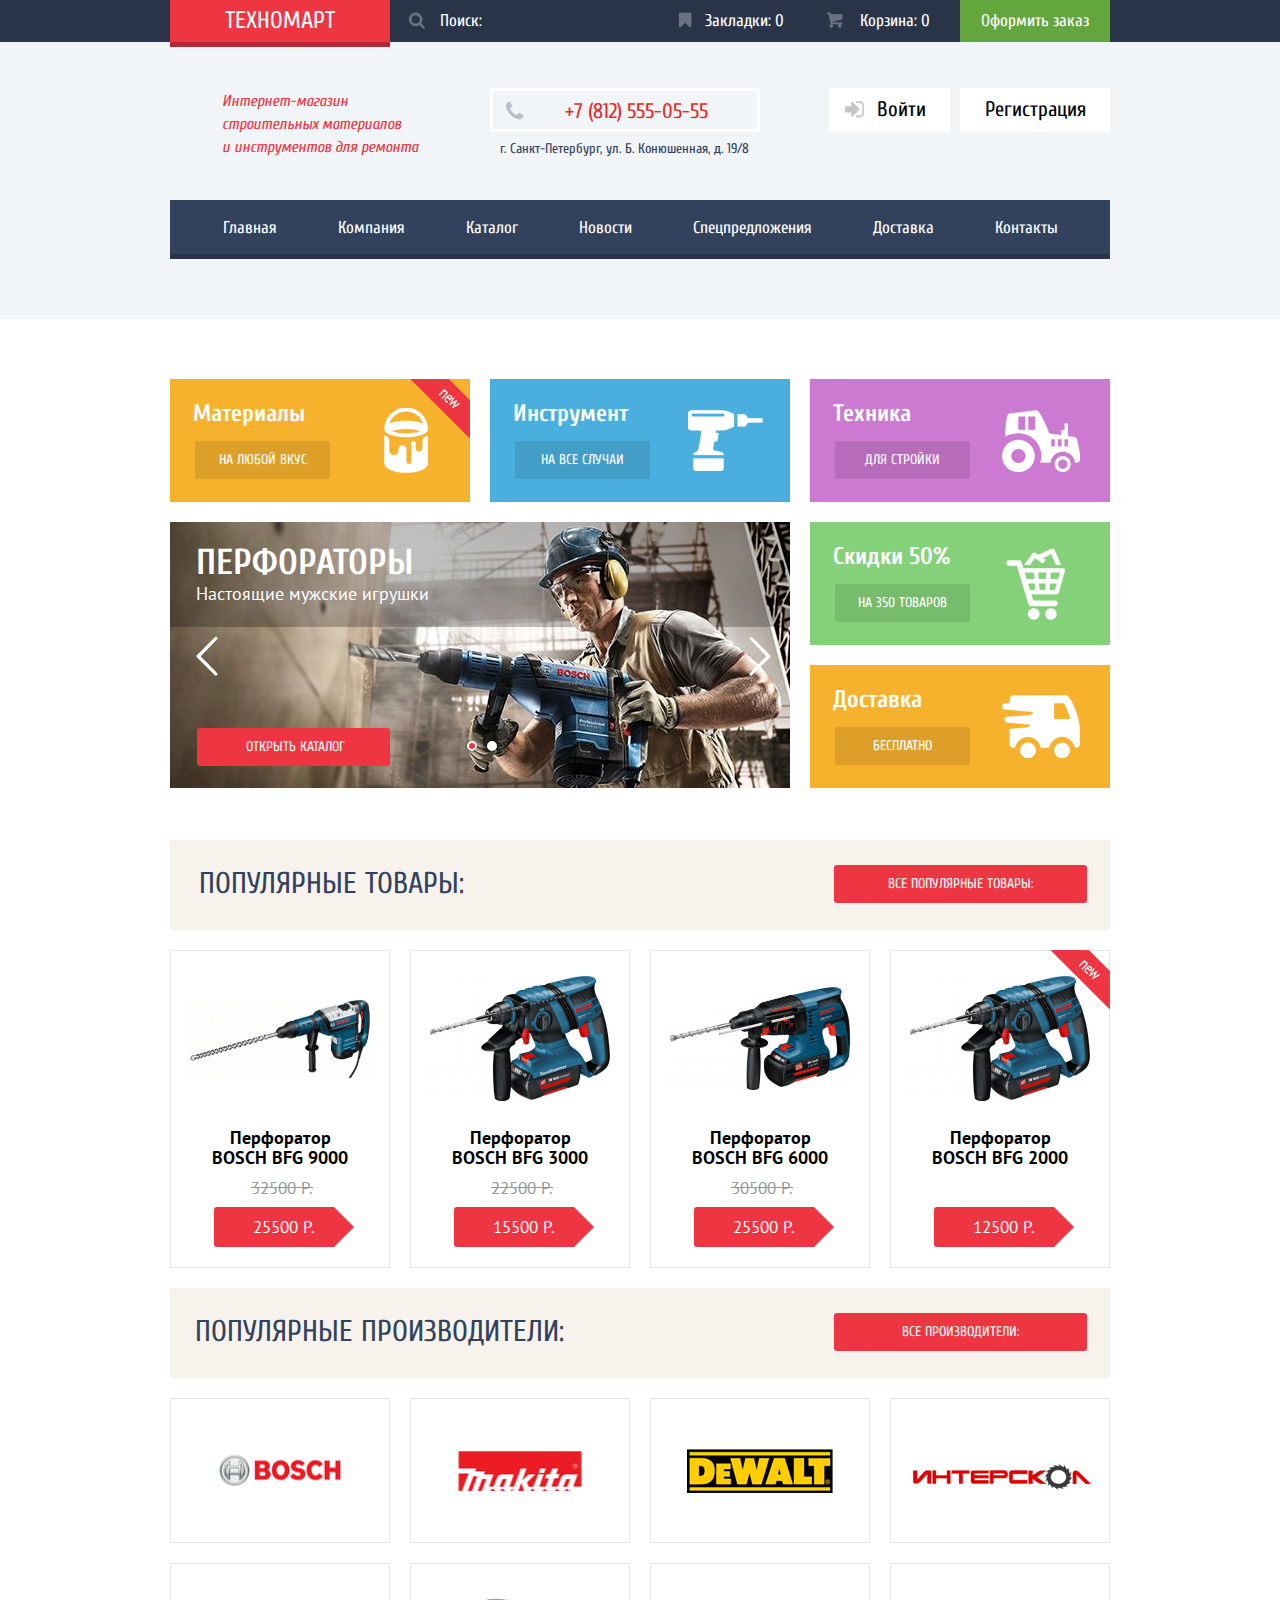
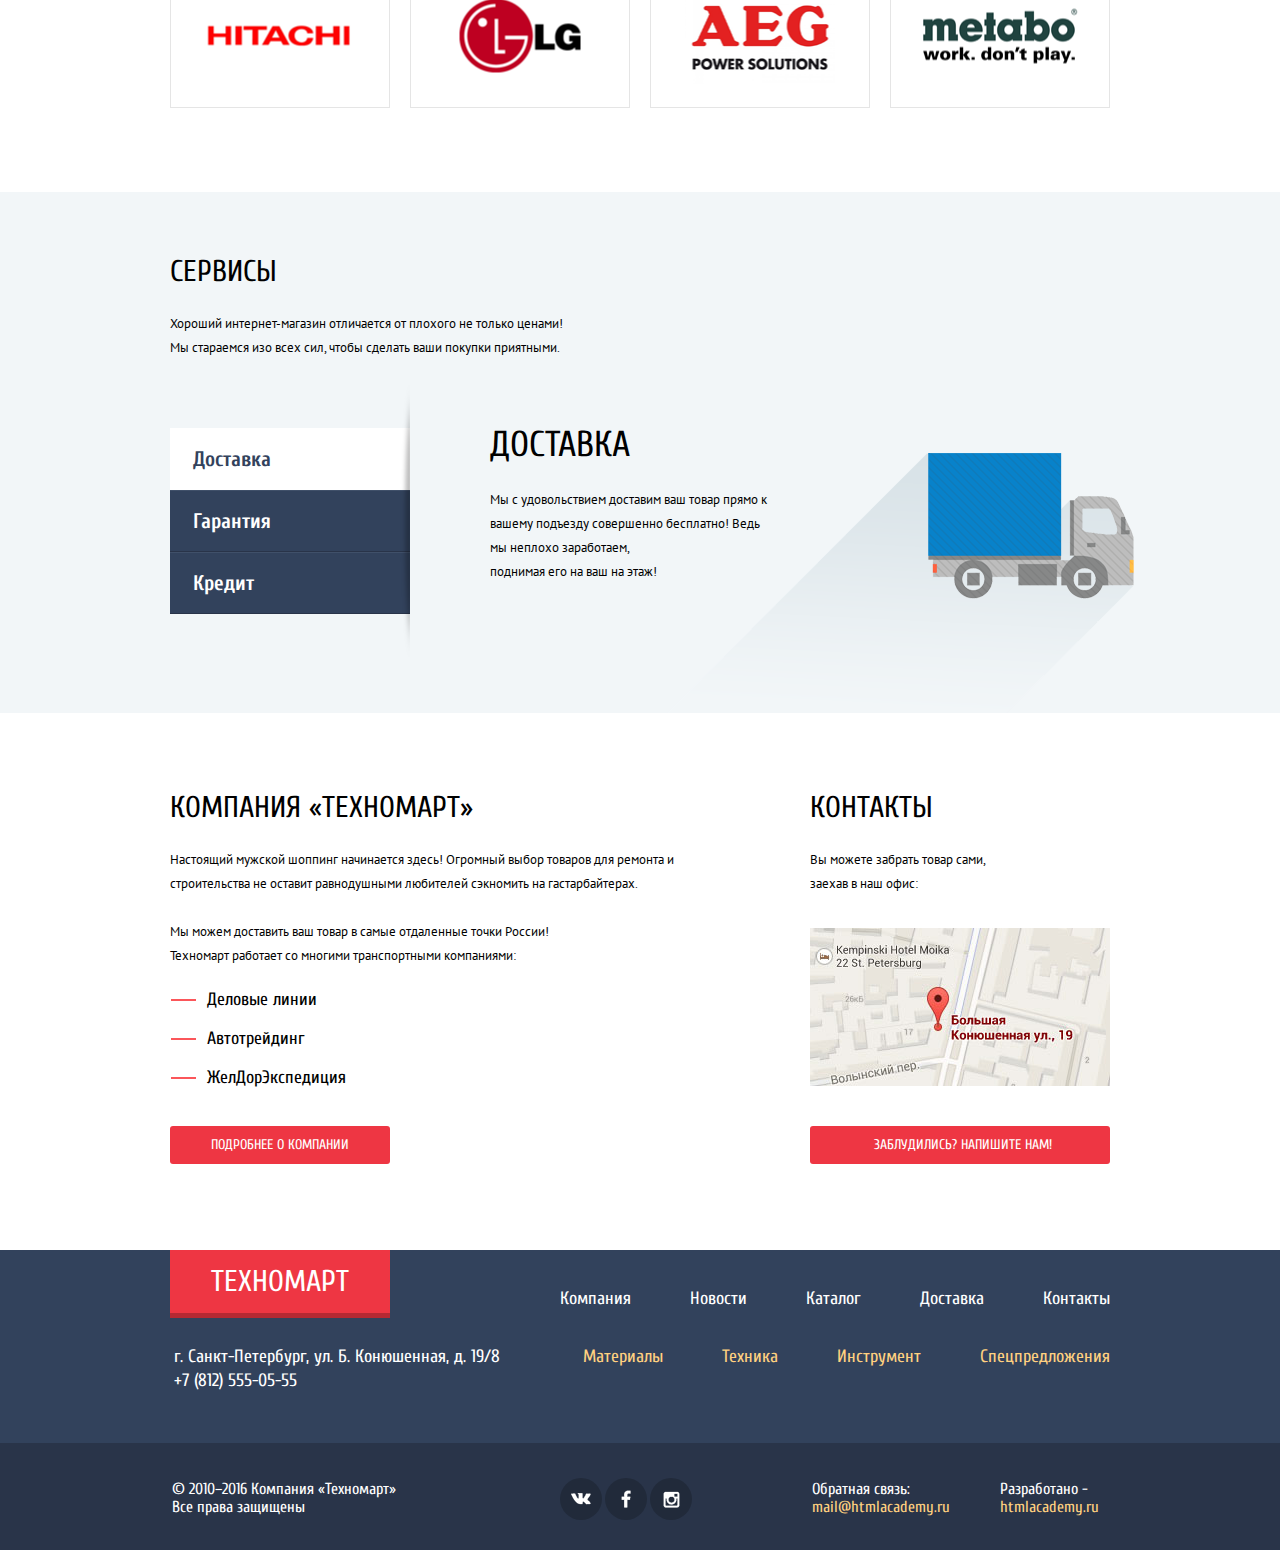
==== commit d4df0728: "Завершение верстки личного проекта. Оживление слайдера сервисов" ====
--- a/index.html
+++ b/index.html
@@ -188,10 +188,12 @@
       <h2>Сервисы</h2>
       <p class="services-motto">Хороший интернет-магазин отличается от плохого не только ценами!
         Мы стараемся изо всех сил, чтобы сделать ваши покупки приятными.</p>
-      <div class="services-block clearfix">
-        <input type="radio" name="services-item" id="delivery" checked>
-        <input type="radio" name="services-item" id="guarantee">
-        <input type="radio" name="services-item" id="credit">
+    </div>
+    <input type="radio" name="services-item" id="delivery" checked>
+    <input type="radio" name="services-item" id="guarantee">
+    <input type="radio" name="services-item" id="credit">
+    <div class="services-wrapper">
+      <div class="container clearfix">
         <ul class="services-list">
           <li><label for="delivery">Доставка</label></li>
           <li><label for="guarantee">Гарантия</label></li>
--- a/css/style.css
+++ b/css/style.css
@@ -963,7 +963,7 @@
   margin-bottom: 68px;
 }
 
-.services-block input[type=radio] {
+.services input[type=radio] {
   display: none;
 }
 
@@ -1009,33 +1009,41 @@
   cursor: pointer;
 }
 
-.services-list li:not(.active) a:hover {
-  background-color: #293449;
-}
-
-#delivery:checked ~ .services-list label[for="delivery"],
-#guarantee:checked ~ .services-list label[for="guarantee"],
-#credit:checked ~ .services-list label[for="credit"] {
+.services-items {
+  float: right;
+  width: 620px;
+}
+
+.services-item {
+  display: none;
+  min-height: 280px;
+  padding-top: 5px;
+}
+
+#delivery:checked ~ .services-wrapper {
+  background: url("../img/srv-truck.png") right 18% top 25px no-repeat;
+}
+
+#guarantee:checked ~ .services-wrapper {
+  background: url("../img/srv-guarantee.png") right 15% top 3px no-repeat;
+}
+
+#credit:checked ~ .services-wrapper {
+  background: url("../img/srv-credit.png") right 14% top no-repeat;
+}
+
+#delivery:checked ~ .services-wrapper label[for="delivery"],
+#guarantee:checked ~ .services-wrapper label[for="guarantee"],
+#credit:checked ~ .services-wrapper label[for="credit"] {
   color: #32425c;
   background-color: #ffffff;
   box-shadow: none;
   cursor: default;
 }
 
-.services-items {
-  float: right;
-  width: 620px;
-}
-
-.services-item {
-  display: none;
-  min-height: 280px;
-  padding-top: 5px;
-}
-
-#delivery:checked ~ .services-items .services-item.delivery,
-#guarantee:checked ~ .services-items .services-item.guarantee,
-#credit:checked ~ .services-items .services-item.credit {
+#delivery:checked ~ .services-wrapper .services-item.delivery,
+#guarantee:checked ~ .services-wrapper .services-item.guarantee,
+#credit:checked ~ .services-wrapper .services-item.credit {
   display: block;
 }
 
@@ -1045,24 +1053,12 @@
   padding-right: 44px;
 }
 
-.services-item.delivery {
-  background: url("../img/srv-truck.png") right 25px no-repeat;
-}
-
 .services-item.delivery p {
   width: 278px;
 }
 
-.services-item.guarantee {
-  background: url("../img/srv-guarantee.png") 240px 3px no-repeat;
-}
-
 .services-item.guarantee p {
   width: 378px;
-}
-
-.services-item.credit {
-  background: url("../img/srv-credit.png") 182px top no-repeat;
 }
 
 .services-item.credit p {
@@ -1221,7 +1217,6 @@
 }
 
 .catalog {
-  /*margin-top: 20px;*/
   padding-bottom: 61px;
 }
 
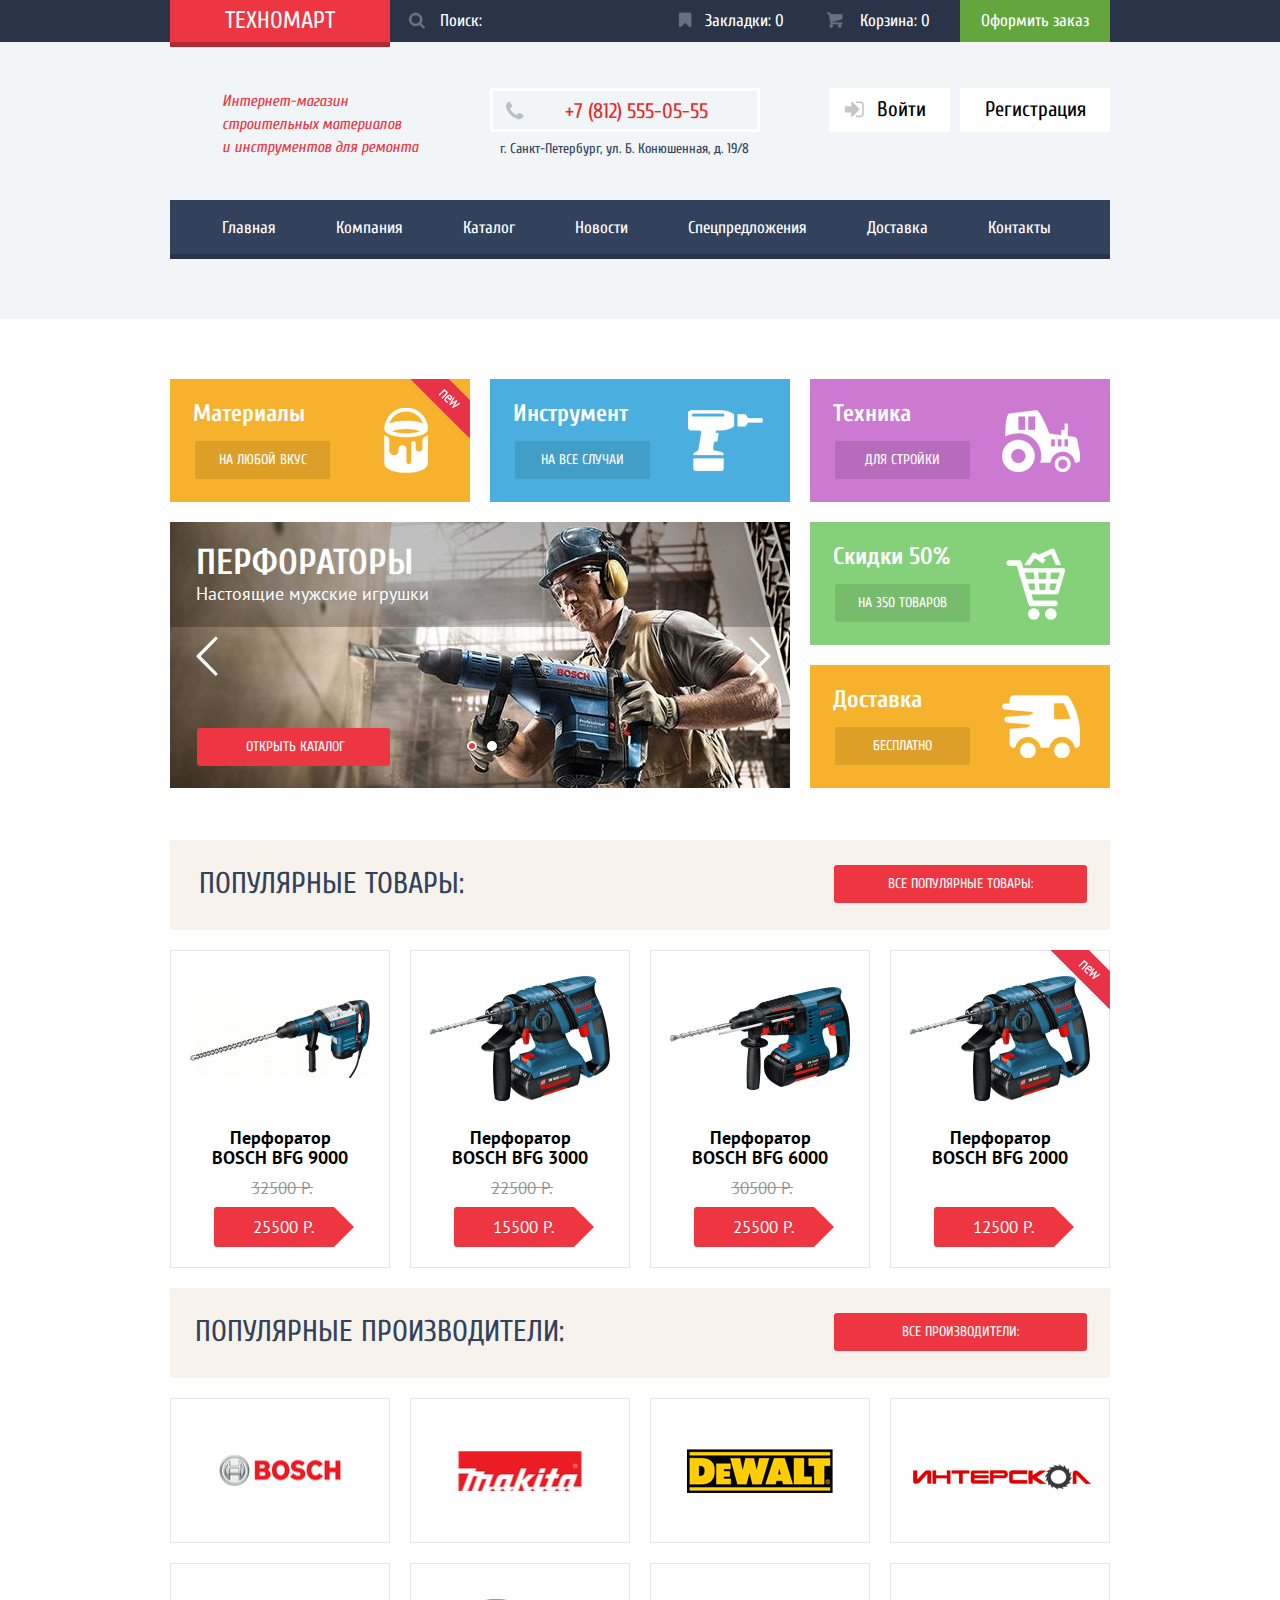
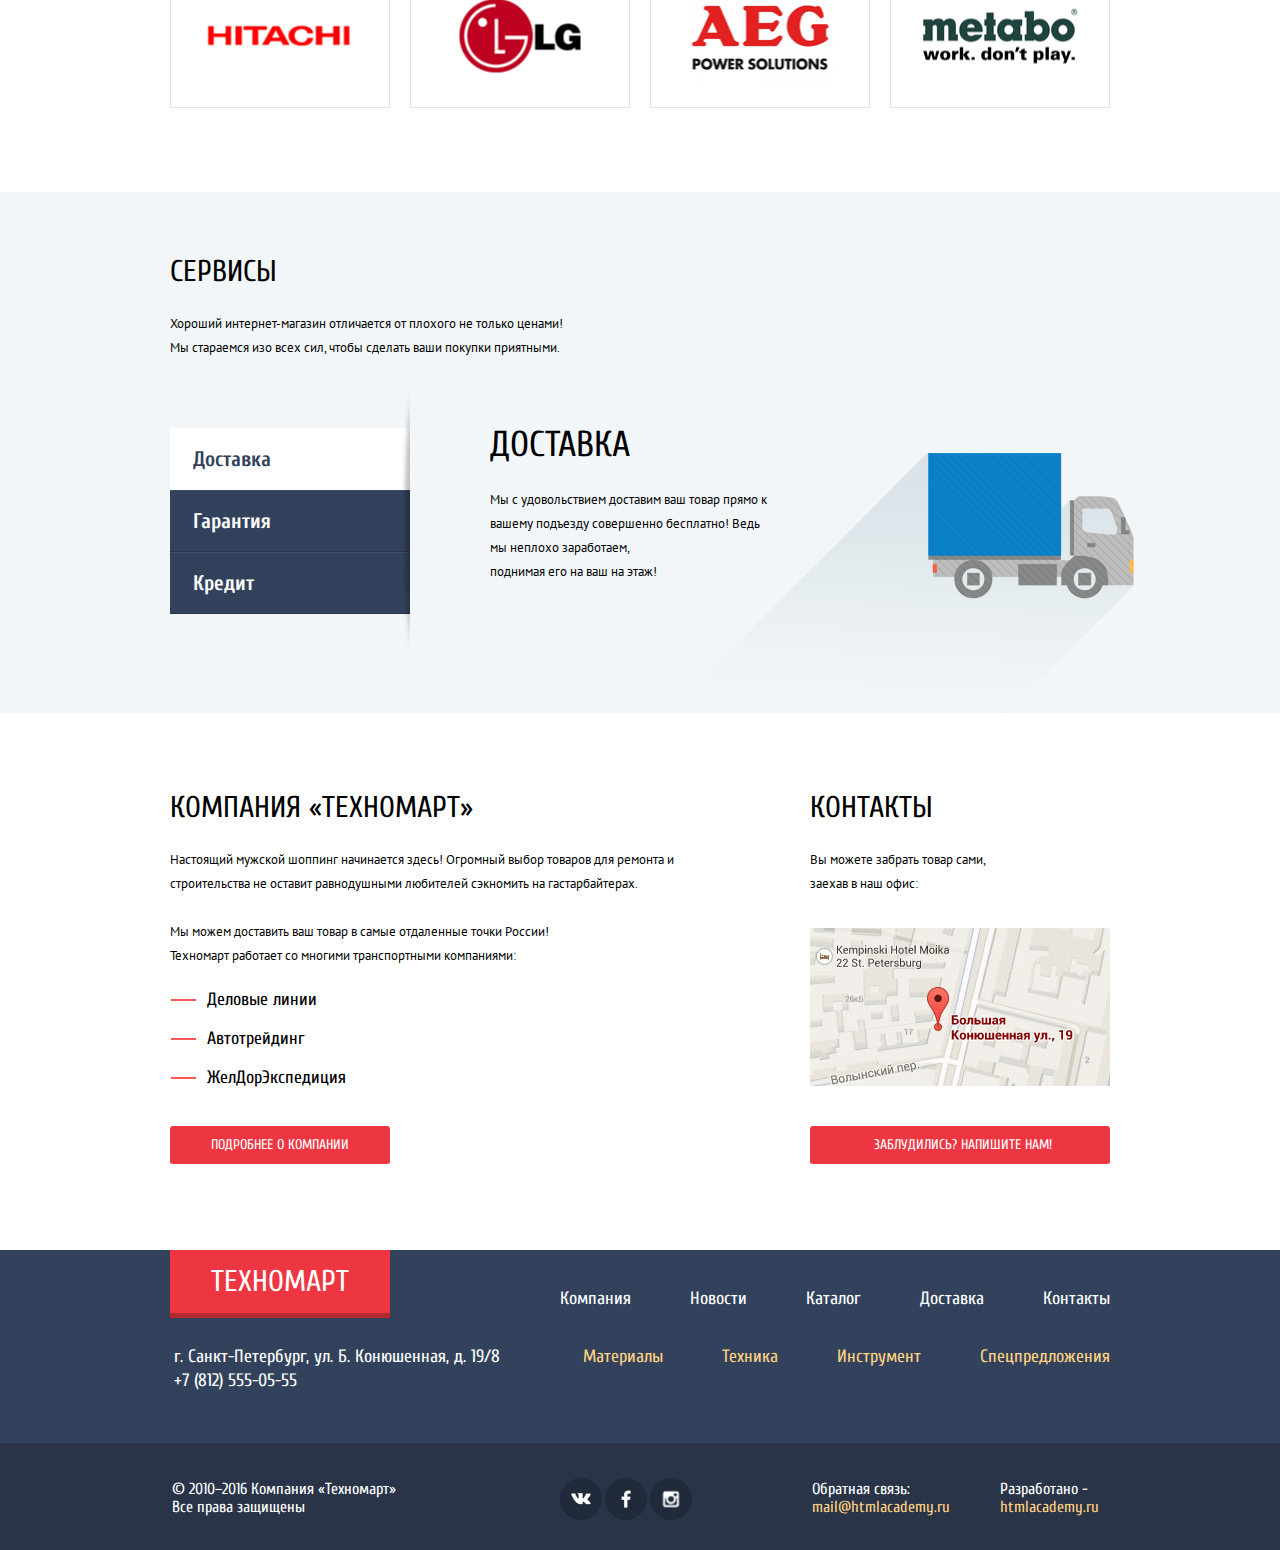
==== commit 17cd9059: "Прогрессивное улучшение и базовая оптимизация личного проекта." ====
--- a/index.html
+++ b/index.html
@@ -2,10 +2,11 @@
 <html lang="ru">
 <head>
   <meta charset="UTF-8">
+  <meta name="format-detection" content="telephone=no"/>
   <title>HTML Academy: Техномарт</title>
   <link href="https://fonts.googleapis.com/css?family=Cuprum:400,400i%7CPT+Sans:400,700&amp;subset=cyrillic" rel="stylesheet">
   <link rel="stylesheet" href="css/normalize.css">
-  <link rel="stylesheet" href="css/style.css">
+  <link rel="stylesheet" href="css/style.min.css">
 </head>
 <body>
 <header>
@@ -16,8 +17,8 @@
         <input type="text" class="header-search-input" id="search" placeholder="Поиск:"><label for="search"></label>
       </form>
       <div class="header-top-wrapper">
-        <a href="#" class="header-bookmarks">Закладки: 0</a>
-        <a href="#" class="header-cart">Корзина: 0</a>
+        <a href="#" class="header-bookmarks">Закладки: <span class="count">0</span></a>
+        <a href="#" class="header-cart">Корзина: <span class="count">0</span></a>
         <a href="#" class="header-order">Оформить заказ</a>
       </div>
     </div>
@@ -47,9 +48,9 @@
       </div>
       <nav class="header-main-navigation">
         <ul>
-          <li><a href="#">Главная</a></li>
+          <li><a href="index.html">Главная</a></li>
           <li><a href="#">Компания</a></li>
-          <li><a href="#">Каталог</a></li>
+          <li><a href="catalog.html">Каталог</a></li>
           <li><a href="#">Новости</a></li>
           <li><a href="#">Спецпредложения</a></li>
           <li><a href="#">Доставка</a></li>
@@ -89,8 +90,8 @@
         </div>
         <div class="slider-controls">
           <div class="slider-arrows clearfix">
-            <label for="btn-1" class="slider-left"><img src="img/icon-left.png" width="22" height="40" alt="Стрелка налево"></label>
-            <label for="btn-2" class="slider-right"><img src="img/icon-right.png" width="22" height="40" alt="Стрелка направо"></label>
+            <label for="btn-1" class="slider-left">Стрелка налево</label>
+            <label for="btn-2" class="slider-right">Стрелка направо</label>
           </div>
           <div class="slider-dots">
             <label for="btn-1" class="slider-btn"></label>
@@ -248,11 +249,13 @@
         <p>Вы можете забрать товар сами,<br>
           заехав в наш офис:</p>
         <div class="company-map">
-          <img src="img/map.jpg" width="300" height="158" alt="Карта">
-        </div>
-        <a href="#" class="base-button">Заблудились? Напишите нам!</a>
-      </div>
-      <div class="company-map-popup">
+          <a href="https://yandex.ru/maps/?um=constructor:YJ4xoxBGQtJea5OFzjQLY0_5VHFywBNi&amp;source=constructorLink" target="_blank">
+            <img src="img/map.jpg" width="300" height="158" alt="Карта">
+          </a>
+        </div>
+        <a href="#" class="base-button company-write-us">Заблудились? Напишите нам!</a>
+      </div>
+      <div id="company-map-full" class="company-map-popup">
         <button class="dialog-close" type="button" title="Закрыть">Закрыть</button>
       </div>
     </div>
@@ -307,25 +310,41 @@
     </div>
   </section>
 </footer>
-<div class="dialog company-form">
+<div class="dialog company-form dialog-animation">
   <button class="dialog-close" type="button" title="Закрыть">Закрыть</button>
-  <form>
+  <form action="https://echo.htmlacademy.ru" method="post">
     <div class="dialog-content clearfix">
       <div class="dialog-content-left">
         <label for="customer-name">Ваше имя:</label>
-        <input type="text" id="customer-name" name="customer-name" placeholder="Представьтесь, пожалуйста">
+        <input type="text" id="customer-name" name="customer-name" placeholder="Представьтесь, пожалуйста" required>
       </div>
       <div class="dialog-content-right">
         <label for="customer-email">Ваш e-mail:</label>
-        <input type="email" id="customer-email" name="customer-email" placeholder="Для отправки ответа">
+        <input type="email" id="customer-email" name="customer-email" placeholder="Для отправки ответа" required>
       </div>
       <label for="customer-message">Текст письма:</label>
-      <textarea id="customer-message" name="customer-message" placeholder="В свободной форме"></textarea>
+      <textarea id="customer-message" name="customer-message" placeholder="В свободной форме" required></textarea>
     </div>
     <div class="dialog-controls">
       <button type="submit" class="base-button company-form-submit">Отправить</button>
     </div>
   </form>
 </div>
+<div class="dialog catalog-cart">
+  <button class="dialog-close" type="button" title="Закрыть">Закрыть</button>
+  <div class="dialog-content">
+    <span class="dialog-message">Товар добавлен в корзину!</span>
+  </div>
+  <div class="dialog-controls clearfix">
+    <a href="#" class="base-button catalog-cart-order">Оформить заказ</a>
+    <a href="#" class="base-button catalog-cart-continue">Продолжить покупки</a>
+  </div>
+</div>
+<div class="dialog-overlay"></div>
+<script src="js/common.js"></script>
+<script src="js/items.js"></script>
+<script src="js/form.js"></script>
+<script src="js/map.js"></script>
+<script type="text/javascript" charset="utf-8" async src="https://api-maps.yandex.ru/services/constructor/1.0/js/?sid=YJ4xoxBGQtJea5OFzjQLY0_5VHFywBNi&amp;width=940&amp;height=446&amp;lang=ru_RU&amp;sourceType=constructor&amp;id=company-map-full&amp;scroll=true"></script>
 </body>
 </html>
--- a/css/style.min.css
+++ b/css/style.min.css
@@ -0,0 +1 @@
+body{font-family:"PT Sans","Arial",sans-serif;font-size:13px;line-height:24px;color:#000;min-width:960px}h1,h2,h3{font-family:"Cuprum","Arial",sans-serif}h1{color:#32425c;text-transform:uppercase;line-height:30px}h2,h3{line-height:24px;margin-bottom:30px}h1,h2{font-size:30px}.base-button,.logo,h2,h3{text-transform:uppercase}h3{font-size:36px}.clearfix::after{content:"";display:table;clear:both}.container{width:940px;margin:0 auto;padding:0 10px}.base-button,.logo{color:#fff;text-decoration:none;background-color:#ee3643}.base-button{font-size:14px;line-height:18px;display:inline-block;padding:10px 0;box-sizing:border-box;border:none;border-radius:3px}.base-button:hover{background-color:#ca2c37}.base-button:active{background-color:#ba2732}.base-button,footer,header{font-family:"Cuprum","Arial",sans-serif}.logo{float:left;text-align:center;box-shadow:0 5px 0 0 #b52933}.logo:hover{background-color:#ca2c37;box-shadow:0 5px 0 0 #9a212a}.logo:active{background-color:#ba2732;box-shadow:0 5px 0 0 #8e1e26}.header-top{background-color:#293449}.header-logo{width:220px;height:42px;font-size:24px;line-height:42px}.header-search{position:relative;float:left;width:270px;padding-left:50px;box-sizing:border-box}.header-search label{position:absolute;left:0;top:0;display:block;width:50px;height:100%}.header-search label::before{content:"";position:absolute;left:18px;top:50%;width:17px;height:17px;margin-top:-9px;background:url(../img/spritesheet.png) no-repeat -5px -502px;opacity:.3}.header-search-input{font-family:"Cuprum","Arial",sans-serif;font-size:17px;line-height:18px;color:#000;text-align:left;float:left;width:100%;padding:12px 5px 12px 0;margin:0;box-sizing:border-box;border:none;background-color:transparent}.header-search-input::-webkit-input-placeholder{color:#fff}.header-search-input::-moz-placeholder{color:#fff}.header-search-input:-ms-input-placeholder{color:#fff}.header-search:hover .header-search-input{background-color:#212a3a}.header-search .header-search-input:focus{background-color:#fff;outline:none}.header-search .header-search-input:focus+label{background-color:#fff}.header-search .header-search-input:focus+label::before{background:url(../img/spritesheet.png) no-repeat -5px -529px;opacity:1}.header-top-wrapper{font-size:0;float:right;width:450px;text-align:right}.header-top-wrapper a{font-size:17px;line-height:18px;color:#fff;text-align:left;text-decoration:none;position:relative;display:inline-block;width:150px;padding:12px 5px 12px 45px;box-sizing:border-box;margin:0}.header-bookmarks::before,.header-cart::before{content:"";position:absolute;top:50%;height:16px;margin-top:-9px;opacity:.3}.header-bookmarks::before{background:url(../img/spritesheet.png) no-repeat -5px -5px;left:18px;width:14px}.header-top-wrapper a.header-cart{padding-left:50px}.header-cart::before{left:16px;width:17px;background:url(../img/spritesheet.png) no-repeat -5px -53px}.header-bookmarks.full,.header-cart.full{background-color:#ee3643}.header-bookmarks:hover,.header-cart:hover,.header-search:hover{background-color:#212a3a}.header-bookmarks:hover::before,.header-cart:hover::before,.header-search:hover label::before{opacity:1}.header-bookmarks:active,.header-cart:active{opacity:.6;background-color:#161d29}.header-bookmarks:active::before,.header-cart:active::before{opacity:.5}.header-top-wrapper .header-order{text-align:center;padding-left:5px;background-color:#63a63e}.header-top-wrapper .header-order:hover{background-color:#5fbb2d}.header-top-wrapper .header-order:active{background-color:#518534;color:rgba(255,255,255,.51)}.header-bottom{padding-top:46px;padding-bottom:60px;background-color:#f1f5f7}.header-bottom-info{margin-bottom:39px}.header-company-description{float:left;font-style:italic;font-size:16px;line-height:23px;color:#ee3643;width:300px;padding-top:2px;padding-left:52px;padding-right:50px;box-sizing:border-box;margin:0 20px 0 0}.header-company-contacts{float:left;width:300px}.header-company-phone{position:relative;width:270px;padding:11px 5px 9px 72px;margin-bottom:5px;box-sizing:border-box;border:3px solid #fff;font-size:21px;line-height:18px;color:#e9292a;text-decoration:none}.header-company-phone::before{content:"";position:absolute;top:10px;left:12px;width:19px;height:19px;background:url(../img/spritesheet.png) no-repeat -5px -423px}.header-company-address{font-size:14px;line-height:24px;color:#32425c;padding-left:10px}.header-user{display:none;float:right;text-align:left}.header-user-wrapper{width:300px;margin-bottom:8px;font-size:0;background-color:#fff}.header-user-wrapper .header-profile{position:relative;display:inline-block;vertical-align:middle;width:259px;padding:12px 0 12px 48px;box-sizing:border-box;font-size:21px;line-height:18px;text-decoration:none;color:#000}.header-user-wrapper .header-profile::before{content:"";position:absolute;left:14px;top:50%;margin-top:-9px;width:20px;height:18px}.header-user-wrapper:hover .header-profile::before{background:url(../img/spritesheet.png) no-repeat -5px -584px}.header-user-wrapper .header-profile::before,.header-user-wrapper:active .header-profile::before{background:url(../img/spritesheet.png) no-repeat -5px -556px}.header-user-wrapper:active .header-profile{color:rgba(0,0,0,.3)}.header-user-wrapper .header-sign-out{position:relative;display:inline-block;vertical-align:middle;width:41px;background-color:#fff}.header-user-wrapper .header-sign-out::after{content:"";position:absolute;right:9px;top:50%;margin-top:-9px;width:21px;height:17px}.header-user-wrapper:hover .header-sign-out::after{background:url(../img/spritesheet.png) no-repeat -5px -327px}.header-user-wrapper .header-sign-out::after,.header-user-wrapper:active .header-sign-out::after{background:url(../img/spritesheet.png) no-repeat -5px -300px}.header-sign{display:none;float:right;width:300px;text-align:right;font-size:0}.header-sign a{padding-top:12px;padding-bottom:14px;vertical-align:top;font-size:21px;line-height:18px;text-decoration:none;color:#000;background-color:#fff}.header-sign a:hover{color:#ee3643}.header-sign a:active{color:rgba(0,0,0,.3)}.header-sign.active,.header-user.active{display:block}.header-sign-in{position:relative;width:73px;padding-left:48px;text-align:left}.header-sign-in::before{content:"";position:absolute;left:15px;top:50%;margin-top:-9px;width:20px;height:17px}.header-sign-in:hover::before{background:url(../img/spritesheet.png) no-repeat -5px -273px}.header-sign-in::before,.header-sign-in:active::before{background:url(../img/spritesheet.png) no-repeat -5px -246px}.header-sign-up{width:150px;margin-left:10px;text-align:center}.header-user-cabinet,.header-user-order{font-size:16px;line-height:18px;color:#32425c}.header-user-order{position:relative;padding-left:19px;padding-right:19px}.header-user-order::after{content:"";position:absolute;right:0;top:50%;margin-top:-2px;width:4px;height:4px;border-radius:50%;background-color:#32425c}.header-user-cabinet{padding-left:10px}.header-user-cabinet:hover,.header-user-order:hover{color:#ee3643}.header-user-cabinet:active,.header-user-order:active{color:#32425c;opacity:.3}.header-main-navigation{font-size:0;padding-left:22px;padding-right:22px;background-color:#32425c;text-align:left;border-bottom:5px solid #293449}.header-main-navigation ul{padding:0;margin:0;list-style:none}.header-main-navigation li,.header-sign a{display:inline-block}.header-main-navigation a{display:block;padding:19px 30px 18px;font-size:17px;line-height:17px;text-decoration:none;color:#fff;vertical-align:top}.header-main-navigation a:hover{background-color:#293449}.header-main-navigation a:active{background-color:#1d2739;opacity:.5}.promo{padding-top:60px;margin-bottom:32px}.promo-item{float:left;width:300px;min-height:123px;padding:20px 22px 22px 23px;margin-left:20px;margin-bottom:20px;box-sizing:border-box}.promo-item:first-child{margin-left:0}.promo-item a,.promo-item span,.slide b{font-family:"Cuprum","Arial",sans-serif;color:#fff}.promo-item span{font-size:24px;font-weight:700;line-height:30px;display:block;margin-bottom:12px}.promo-item a,.slide b{text-transform:uppercase}.promo-item a{text-decoration:none;text-align:center;display:inline-block;width:135px;margin-left:2px;box-sizing:border-box;background-color:rgba(0,0,0,.1);border-radius:2px;font-size:14px;line-height:38px}.promo-item a:hover{background-color:rgba(0,0,0,.2)}.promo-item a:active{background-color:rgba(0,0,0,.3)}.promo-materials{background:#f6b22d url(../img/promo-materials.png) 214px center no-repeat}.promo-tools{background:#4aafde url(../img/promo-tools.png) 198px center no-repeat}.promo-equipment{background:#cc79d1 url(../img/promo-equipment.png) 192px center no-repeat}.promo-discount{background:#85d179 url(../img/promo-discount.png) 196px center no-repeat}.promo-delivery{background:#f6b22d url(../img/promo-delivery.png) 192px center no-repeat}.flag,.slider{position:relative}.flag::before{content:"";position:absolute;top:0;right:0;z-index:10;display:block;width:60px;height:59px}.flag-new::before{content:"";background:url(../img/spritesheet.png) no-repeat -5px -354px}.slider{float:left}.slide,.slider input[type=radio]{display:none}.slide{width:620px;height:266px;color:#fff;padding-left:26px;padding-top:26px;box-sizing:border-box}.slide b{font-size:36px;line-height:30px}.slide span{font-size:18px;line-height:24px;color:#fff;text-transform:none}#slide1{background:url(../img/slide1.jpg) no-repeat 0 0}#slide2{background:url(../img/slide2.jpg) no-repeat 0 0}.slider-controls{position:absolute;top:0;left:0;width:100%;height:100%;box-sizing:border-box;padding:114px 19px 22px 26px}.slider-controls .slider-arrows{font-size:0;margin-bottom:52px}.slider-controls .slider-arrows .slider-left{float:left;width:22px;height:40px;background:url(../img/spritesheet.png) no-repeat -5px -196px;cursor:pointer}.slider-controls .slider-arrows .slider-right{float:right;width:22px;height:40px;background:url(../img/spritesheet.png) no-repeat -5px -452px;cursor:pointer}.slider-controls .slider-dots{display:block;font-size:0;text-align:center;padding-top:11px;padding-right:4px}.slider-controls .slider-dots .slider-btn{display:inline-block;width:6px;height:6px;margin-right:10px;background-color:#fff;border:2px solid #fff;border-radius:50%;box-shadow:0 0 2px rgba(0,0,0,.8);cursor:pointer}.catalog-sort-type a:last-child,.slider-controls .slider-dots .slider-btn:last-child{margin-right:0}.slider-controls .base-button{position:absolute;bottom:22px;left:27px;padding:10px 45px 10px 49px}#btn-1:checked~.slider-controls label[for=btn-1].slider-btn,#btn-2:checked~.slider-controls label[for=btn-2].slider-btn{background-color:#ee3643}#btn-1:checked~.slides #slide1,#btn-2:checked~.slides #slide2,#credit:checked~.services-wrapper .services-item.credit,#delivery:checked~.services-wrapper .services-item.delivery,#guarantee:checked~.services-wrapper .services-item.guarantee{display:block}.section-header{height:90px;background-color:#f7f3ec;margin-bottom:20px}.section-header-left{float:left;padding:29px}.section-header-left.brand-header{padding-left:25px}.section-header-left h1{margin:0;font-weight:400}.section-header-right{float:right;padding:25px 23px 25px 25px}.section-header-right .base-button{width:253px;text-align:center}.section-content{font-size:0;margin-left:-20px}.catalog-item{position:relative;font-size:17px;line-height:20px;display:inline-block;width:220px;margin-left:20px;margin-bottom:20px;text-align:center;vertical-align:top;box-shadow:inset 0 0 0 1px #e5e5e5}.catalog-item-image{position:relative;width:220px;height:178px}.catalog-item-image img{position:absolute;top:50%;left:50%;transform:translate(-50%,-50%);display:block;max-width:100%}.catalog-item-title{font-size:18px;line-height:20px;font-weight:700;min-height:40px;padding:0 30px;margin-bottom:10px}.catalog-item-old-price{min-height:20px;margin-bottom:9px;padding-left:4px;color:#999;text-decoration:line-through}.catalog-item-price{position:relative;width:80px;margin:0 auto 21px 44px;padding:10px 30px;color:#fff;background:#ee3643;border-radius:3px;cursor:pointer}.catalog-item-price:after{content:"";position:absolute;top:0;right:-20px;width:0;height:0;border:20px solid #fff;border-left-color:#ee3643}.catalog-item-controls{position:absolute;top:0;left:0;z-index:10;width:220px;height:88px;padding:40px 0;background-color:transparent}.catalog-item-bookmark,.catalog-item-buy{position:relative;display:block;width:129px;margin:0 auto 7px;padding:7px 0 7px 4px;border:3px solid #63a63e;background-color:#63a63e;font-size:14px;font-weight:400;font-family:"Cuprum","Arial",sans-serif;line-height:18px;text-decoration:none;text-transform:uppercase;border-radius:3px}.catalog-item-buy{border-bottom-color:#367315;color:#fff}.catalog-item-bookmark{color:#32425c;background:#fff;border-color:#63a63e}.catalog-item-buy::before{content:"";position:absolute;top:50%;left:13px;width:17px;height:16px;margin-top:-8px;background:url(../img/spritesheet.png) no-repeat -5px -53px;opacity:.3}.catalog-item-buy:hover{border-color:#5fbb2d #5fbb2d #367315;background-color:#5fbb2d}.catalog-item-buy:active::before,.catalog-item-buy:hover::before{opacity:1}.catalog-item-buy:active{border-color:#518534;background-color:#518534}.catalog-item-bookmark:hover{border-color:#32425c}.catalog-item-bookmark:active{color:rgba(50,66,92,.3);border-color:#c1c6ce}.catalog-item:hover .catalog-item-image img,.services input[type=radio]{display:none}.brand:hover,.catalog-item:hover{box-shadow:0 10px 25px 0 rgba(41,52,73,.5)}.brand img,.catalog-item:hover .catalog-item-controls,.company-map a{display:block}.brands{padding-bottom:64px}.brand{position:relative;display:inline-block;width:220px;height:145px;margin-left:20px;margin-bottom:20px;vertical-align:top;box-shadow:inset 0 0 0 1px #e5e5e5,inset 0 2px 0 0 #fdfdfd}.brand:hover{border:none}.brand:active{border:none;opacity:.3;box-shadow:0 4px 10px 0 rgba(41,52,73,.5)}.brand img{position:absolute;top:50%;left:50%;transform:translate(-50%,-50%)}.services{padding-top:68px;background-color:#f2f6f8}.services h2,.services h3{margin:0 0 28px;font-weight:400}.services h3{margin:0 0 31px}.services-motto{width:400px;margin-bottom:68px}.services-list{position:relative;float:left;width:240px;margin:0;padding:0;list-style:none}.services-list::after{content:url(../img/srv-vert-grad.png);position:absolute;width:10px;height:272px;top:-43px;right:0}.services-list li{font-family:"Cuprum","Arial",sans-serif;font-size:21px;font-weight:700;line-height:30px}.services-list label{color:#fff;text-decoration:none;display:block;padding-left:23px;padding-top:16px;padding-bottom:16px;background-color:#32425c;box-shadow:inset 0 1px 0 0 #405069,inset 0 -1px 0 0 #293449;cursor:pointer}.services-items{float:right;width:620px}.services-item{display:none;min-height:280px;padding-top:5px}#delivery:checked~.services-wrapper{background:url(../img/srv-truck.png) right 18% top 25px no-repeat}#guarantee:checked~.services-wrapper{background:url(../img/srv-guarantee.png) right 15% top 3px no-repeat}#credit:checked~.services-wrapper{background:url(../img/srv-credit.png) right 14% top no-repeat}#credit:checked~.services-wrapper label[for=credit],#delivery:checked~.services-wrapper label[for=delivery],#guarantee:checked~.services-wrapper label[for=guarantee]{color:#32425c;background-color:#fff;box-shadow:none;cursor:default}.services-item .base-button{margin-top:15px;padding-left:46px;padding-right:44px}.services-item.delivery p{width:278px}.services-item.guarantee p{width:378px}.services-item.credit p{width:280px}.company{padding-top:83px;padding-bottom:86px}.company .container{position:relative}.company h2,.company h3{margin:0 0 28px;font-weight:400}.company-info{float:left;width:620px;margin-right:20px}.company-info>p{width:540px;margin-bottom:24px}.company-info .base-button{width:220px;padding-left:41px}.company-contacts>p{margin-bottom:32px}.company-contacts .base-button{width:100%;padding-left:64px}.company-info-delivery{margin-bottom:38px}.company-info-delivery>p{margin-bottom:21px}.company-info-delivery ul{font-family:"Cuprum","Arial",sans-serif;font-size:18px;line-height:21px;padding-left:1px;margin:0;list-style:none}.company-info-delivery li{position:relative;padding-left:36px;margin-bottom:18px}.company-info-delivery li::before{content:"";position:absolute;top:50%;left:0;margin-top:-1px;display:block;width:25px;height:2px;background-color:#fb565a}.company-contacts{float:right;width:300px}.catalog-filter input[type=checkbox],.catalog-filter input[type=radio],.company-form{display:none}.company-map{margin-bottom:40px}.company-map img{display:block;width:300px;height:158px;cursor:pointer}.company-map-popup{position:absolute;top:-49px;left:10px;z-index:15;display:none;width:940px;height:446px;box-shadow:0 0 15px 1px rgba(35,31,32,.5)}.company-map-popup .dialog-close{z-index:3000}.page{padding-top:20px}.page-breadcrumbs{margin-bottom:20px;background:#fff}.page-breadcrumbs span{position:relative;float:left;padding-right:24px;margin-right:15px;line-height:18px;text-transform:uppercase;text-decoration:none}.page-breadcrumbs a{color:#000;text-decoration:none}.page-breadcrumbs .home{font-size:0;display:inline-block;width:15px;height:14px;vertical-align:top;background:url(../img/spritesheet.png) no-repeat -5px -146px}.page-breadcrumbs span:not(:last-child)::before{content:"";position:absolute;right:0;top:50%;margin-top:-8px;width:7px;height:12px;background:url(../img/spritesheet.png) no-repeat -5px -31px}.page-title{padding-left:28px;padding-top:31px;padding-bottom:29px;margin:0 0 20px;font-weight:400;background-color:#f2f6f8}.catalog{padding-bottom:61px}.catalog-block-header{padding-top:6px;padding-bottom:8px;padding-left:2px;background-color:#f7f3ec;margin-bottom:11px;text-transform:uppercase}.catalog-filter{float:left;width:220px}.catalog-filter-title{display:inline-block;padding-left:18px}.catalog-filter .fieldset{padding-bottom:25px;margin-bottom:15px;border-bottom:1px solid #e5e5e5}.catalog-filter .fieldset:last-of-type{margin-bottom:56px;border-bottom:none}.catalog-filter .fieldset-label{font-size:17px;line-height:30px;text-transform:uppercase;font-weight:700;margin-bottom:15px}.catalog-filter .range{position:relative;height:80px;background-color:#f7f3ec;border-radius:0 0 5px 5px;margin-bottom:9px}.catalog-filter .range-left::before{content:"";position:absolute;top:50%;left:20px;margin-top:-1px;width:140px;height:2px;background-color:#00ca74}.catalog-filter .range-right::before{content:"";position:absolute;top:50%;right:20px;margin-top:-1px;width:30px;height:2px;background-color:#d7dcde}.catalog-filter .range-left::after,.catalog-filter .range-right::after{content:"";position:absolute;top:50%;margin-top:-10px;width:5px;height:5px;background-color:#ababab;border:7px solid #fff;border-radius:50%;box-shadow:0 2px 0 0 rgba(0,0,0,.14);cursor:pointer}.catalog-filter .range-left::after{left:20px}.catalog-filter .range-right::after{right:40px}.catalog-filter .range-value{width:95px;height:38px;font-size:17px;line-height:18px;text-align:center;padding-left:6px;padding-top:8px;background-color:#f7f3ec;border-radius:3px;-webkit-box-sizing:border-box;-moz-box-sizing:border-box;box-sizing:border-box}.catalog-filter .range-value:first-of-type{float:left}.catalog-filter .range-value:last-of-type{float:right}.catalog-filter .range-delimiter{position:relative;float:left;width:30px;height:38px}.catalog-filter .range-delimiter::before{content:"";position:absolute;left:10px;top:50%;width:10px;height:1px;background-color:#444}.catalog-filter label{position:relative;display:inline-block;padding-left:34px;padding-right:5px}.catalog-filter ul{margin:0;padding:0;list-style:none;font-size:15px;line-height:20px;text-transform:uppercase}.catalog-filter li:not(:last-child){margin-bottom:19px}.catalog-filter label::before{content:"";position:absolute;top:0;left:0;display:block}.catalog-filter input[type=radio]+label::before{left:4px;width:9px;height:9px;border:4px solid #fff;border-radius:50%;box-shadow:0 0 0 4px #c1c1c1}.catalog-filter input[type=radio]:checked+label::before{background-color:#c1c1c1}.catalog-filter input[type=radio]+label:hover::before{box-shadow:0 0 0 4px #b5b5b5}.catalog-filter input[type=radio]:checked label:hover::before{background-color:#b5b5b5}.catalog-filter input:disabled+label{color:rgba(0,0,0,.4)}.catalog-filter input[type=radio]:disabled+label::before,.catalog-filter input[type=radio]:disabled+label:hover::before{box-shadow:0 0 0 4px #e9e9e9;background-color:#e9e9e9}.catalog-filter input[type=checkbox]+label::before{width:17px;height:17px;border:3px solid #c1c1c1;border-radius:4px}.catalog-filter input[type=checkbox]:checked+label::after{content:"";position:absolute;left:5px;top:50%;margin-top:-7px;width:15px;height:5px;background-color:transparent;box-shadow:0 2px 0 0 #fff,inset 0 -2px 0 0 #fff;border-bottom:5px solid #c1c1c1;border-left:5px solid #c1c1c1;transform:rotate(-45deg)}.catalog-filter input[type=checkbox]+label:hover::before{border-color:#b5b5b5}.catalog-filter input[type=checkbox]:checked+label:hover::after{border-color:#b5b5b5}.catalog-filter input[type=checkbox]:disabled+label::before,.catalog-filter input[type=checkbox]:disabled+label:hover::before,.catalog-filter input[type=checkbox]:disabled:checked+label::after,.catalog-filter input[type=checkbox]:disabled:checked+label:hover::after{border-color:#e9e9e9}.catalog-filter button{font-family:"PT Sans","Arial",sans-serif;font-size:13px;line-height:36px;text-align:center;text-transform:uppercase;width:141px;height:36px;border:1px solid #e5e5e5;border-radius:3px;background-color:#fff}.catalog-filter button:hover{border-color:#bdc6ca}.catalog-filter button:active{border-color:#ee3643;outline:none}.catalog-filter button:focus{outline:none}.catalog-items{float:right;width:700px}.catalog-sort-title{float:left;padding-left:18px;width:220px}.catalog-sort-type{float:left;width:380px}.catalog-sort-type a{margin-right:65px;color:rgba(0,0,0,.3);text-decoration:none;border-bottom:1px dotted #ee3643}.catalog-sort-type a:not(.current):hover{color:#000;border-bottom:1px solid #ee3643}.catalog-sort-type a:not(.current):active{color:#ee3643;border-bottom:none}.catalog-sort-type a.current{color:#ee3643;border-bottom:none}.catalog-sort-order{float:right;width:80px}.catalog-sort-order a{position:relative;display:inline-block;width:10px;height:10px;margin-left:20px;vertical-align:middle;text-align:left;font-size:0}.catalog-sort-order a:first-child::before{content:"";position:absolute;width:0;height:0;border-style:solid;border-width:0 5px 10px;border-color:#c6c2bd transparent}.catalog-sort-order a:last-child::before{content:"";position:absolute;width:0;height:0;border-style:solid;border-width:10px 5px 0;border-color:#c6c2bd transparent}.catalog-sort-order a:not(.current):hover::before{border-color:#000 transparent}.catalog-sort-order a:not(.current):active::before{border-color:#ee3643 transparent}.catalog-sort-order a.current::before{border-color:#ee3643 transparent}.catalog-gallery{font-size:0;margin-bottom:30px;margin-left:-20px;margin-top:21px}.catalog-cart,.catalog-item-controls{display:none}.catalog-paginator a{float:left;min-width:36px;height:36px;margin-right:8px;padding-left:2px;text-align:center;font-size:13px;line-height:36px;color:#000;text-decoration:none;background:#fff;border:1px solid #e5e5e5;border-radius:3px;text-transform:uppercase}.catalog-paginator a:last-child{padding:0 30px 0 32px}.catalog-paginator a:not(.current):hover{border-color:#bdc6ca}.catalog-paginator a:active{border-color:#ee3643}.catalog-paginator .current{background:#ee3643;color:#fff;border-color:#ee3643}.page .category{padding-top:66px;padding-bottom:56px;background-color:#f2f6f8}.page .category h2{margin:0 0 30px;font-weight:400}.footer-top{font-size:18px;line-height:24px;color:#fff;background-color:#32425c;padding-bottom:50px}.footer-row{margin-bottom:32px}.footer-logo{width:220px;height:63px;font-size:30px;line-height:64px}.footer-company-menu{float:right;width:700px;padding-top:37px;text-align:right;font-size:0}.footer-company-menu a,.footer-item-menu a{display:inline-block;margin-left:59px;vertical-align:top;text-decoration:none;font-size:18px;line-height:24px;color:#fff}.footer-contacts{float:left;width:380px;margin:0;padding-left:4px}.footer-item-menu{float:right;width:540px;font-size:0;text-align:right}.footer-item-menu a{color:#ffd180}.footer-company-menu a:first-child,.footer-item-menu a:first-child{margin-left:0}.footer-company-menu a:hover,.footer-item-menu a:hover{text-decoration:underline}.footer-company-menu a:active,.footer-item-menu a:active{opacity:.5;text-decoration:none}.footer-bottom{font-size:16px;line-height:18px;color:#fff;background-color:#293449;padding-top:37px;padding-bottom:30px}.footer-bottom p{margin-top:0;margin-bottom:0}.footer-company{float:left;width:240px;margin-right:148px;padding-left:2px}.footer-social{float:left;width:148px;margin-right:104px;font-size:0;margin-top:-2px}.footer-social-btn{position:relative;float:left;width:42px;height:42px;margin-right:3px;vertical-align:top;text-decoration:none;border-radius:50%;background-color:#212a3a}.footer-social-btn:last-child{margin-right:0}.footer-social-btn:hover{background-color:#ee3643}.footer-social-btn-vk::before{width:20px;height:12px;background:url(../img/spritesheet.png) no-repeat -5px -612px}.footer-social-btn-fb::before,.footer-social-btn-inst::before,.footer-social-btn-vk::before{content:"";position:absolute;top:50%;left:50%;transform:translate(-50%,-50%)}.footer-social-btn-fb::before{background:url(../img/spritesheet.png) no-repeat -5px -119px;width:10px;height:18px}.footer-social-btn-inst::before{width:17px;height:17px;background:url(../img/spritesheet.png) no-repeat -5px -169px}.footer-creator-mail{float:left;width:140px;text-align:left;margin-right:20px}.footer-creator-address{float:left;width:110px;text-align:left;padding-left:28px}.footer-creator-address a,.footer-creator-mail a{color:#ffd180;text-decoration:none}.footer-creator-address a:hover,.footer-creator-mail a:hover{color:#ffd180;text-decoration:underline}.footer-creator-address a:active,.footer-creator-mail a:active{color:#ee3643;text-decoration:none}.dialog{position:fixed;top:50%;left:50%;z-index:20;transform:translate(-50%,-50%);width:620px;background-color:#fff;border-top:7px solid #ee3643;box-shadow:0 20px 40px 0 rgba(41,52,73,.75)}.dialog-overlay{position:fixed;top:0;left:0;z-index:18;display:none;width:100%;height:100%;background:0 0 url([data-uri]‌​AA7)}.dialog .dialog-content{font-family:"Cuprum","Arial",sans-serif;font-size:18px;line-height:18px;color:#000;padding:46px 80px 17px}.dialog .dialog-content-left{float:left;width:220px}.dialog .dialog-content-right{float:right;width:220px}.dialog .dialog-content label{display:inline-block;margin-bottom:10px}.dialog .dialog-content input,.dialog .dialog-content textarea{font-family:"PT Sans","Arial",sans-serif;font-size:13px;line-height:18px;width:100%;height:38px;margin-bottom:20px;padding-left:14px;box-sizing:border-box;border:2px solid #d7dcde;border-radius:3px}.dialog .dialog-content textarea{min-height:114px;padding-top:7px}.dialog-content .dialog-message{position:relative;display:inline-block;text-align:left;padding-left:101px;margin-top:24px;margin-bottom:58px;font-size:30px}.dialog-content .dialog-message::before{content:"";position:absolute;top:50%;left:1px;margin-top:-33px;width:66px;height:66px;background-color:#63a63e;border-radius:50%}.dialog-content .dialog-message::after{content:"";position:absolute;top:50%;left:15px;margin-top:-13px;width:39px;height:30px;background:url(../img/spritesheet.png) no-repeat -5px -79px}.dialog-close{position:absolute;top:9px;right:9px;width:21px;height:21px;font-size:0;background-color:transparent;border:0;cursor:pointer}.dialog-close::after,.dialog-close::before{content:"";position:absolute;top:8px;left:-3px;width:26px;height:5px;background-color:#ee3643}.dialog-close::before{transform:rotate(45deg)}.dialog-close::after{transform:rotate(-45deg)}.dialog-controls{padding:37px 80px;text-align:center;background-color:#f1f1f1}.dialog-controls .base-button{width:100%}.dialog-controls .catalog-cart-order{float:left;width:220px}.dialog-controls .catalog-cart-continue{float:right;width:220px;color:#000;background-color:#fff}.dialog-controls .catalog-cart-continue:hover{color:#ee3643}.dialog-controls .catalog-cart-continue:active{color:rgba(0,0,0,.3)}.display-block{display:block}.dialog-animation{animation-name:move;animation-timing-function:linear;animation-duration:2s}@keyframes move{0%{transform:translate(-50%,-50%) scale(0,0)}25%{transform:translate(-50%,-50%) scale(.25,.25)}50%{transform:translate(-50%,-50%) scale(.5,.5)}75%{transform:translate(-50%,-50%) scale(.75,.75)}to{transform:translate(-50%,-50%) scale(1,1)}}
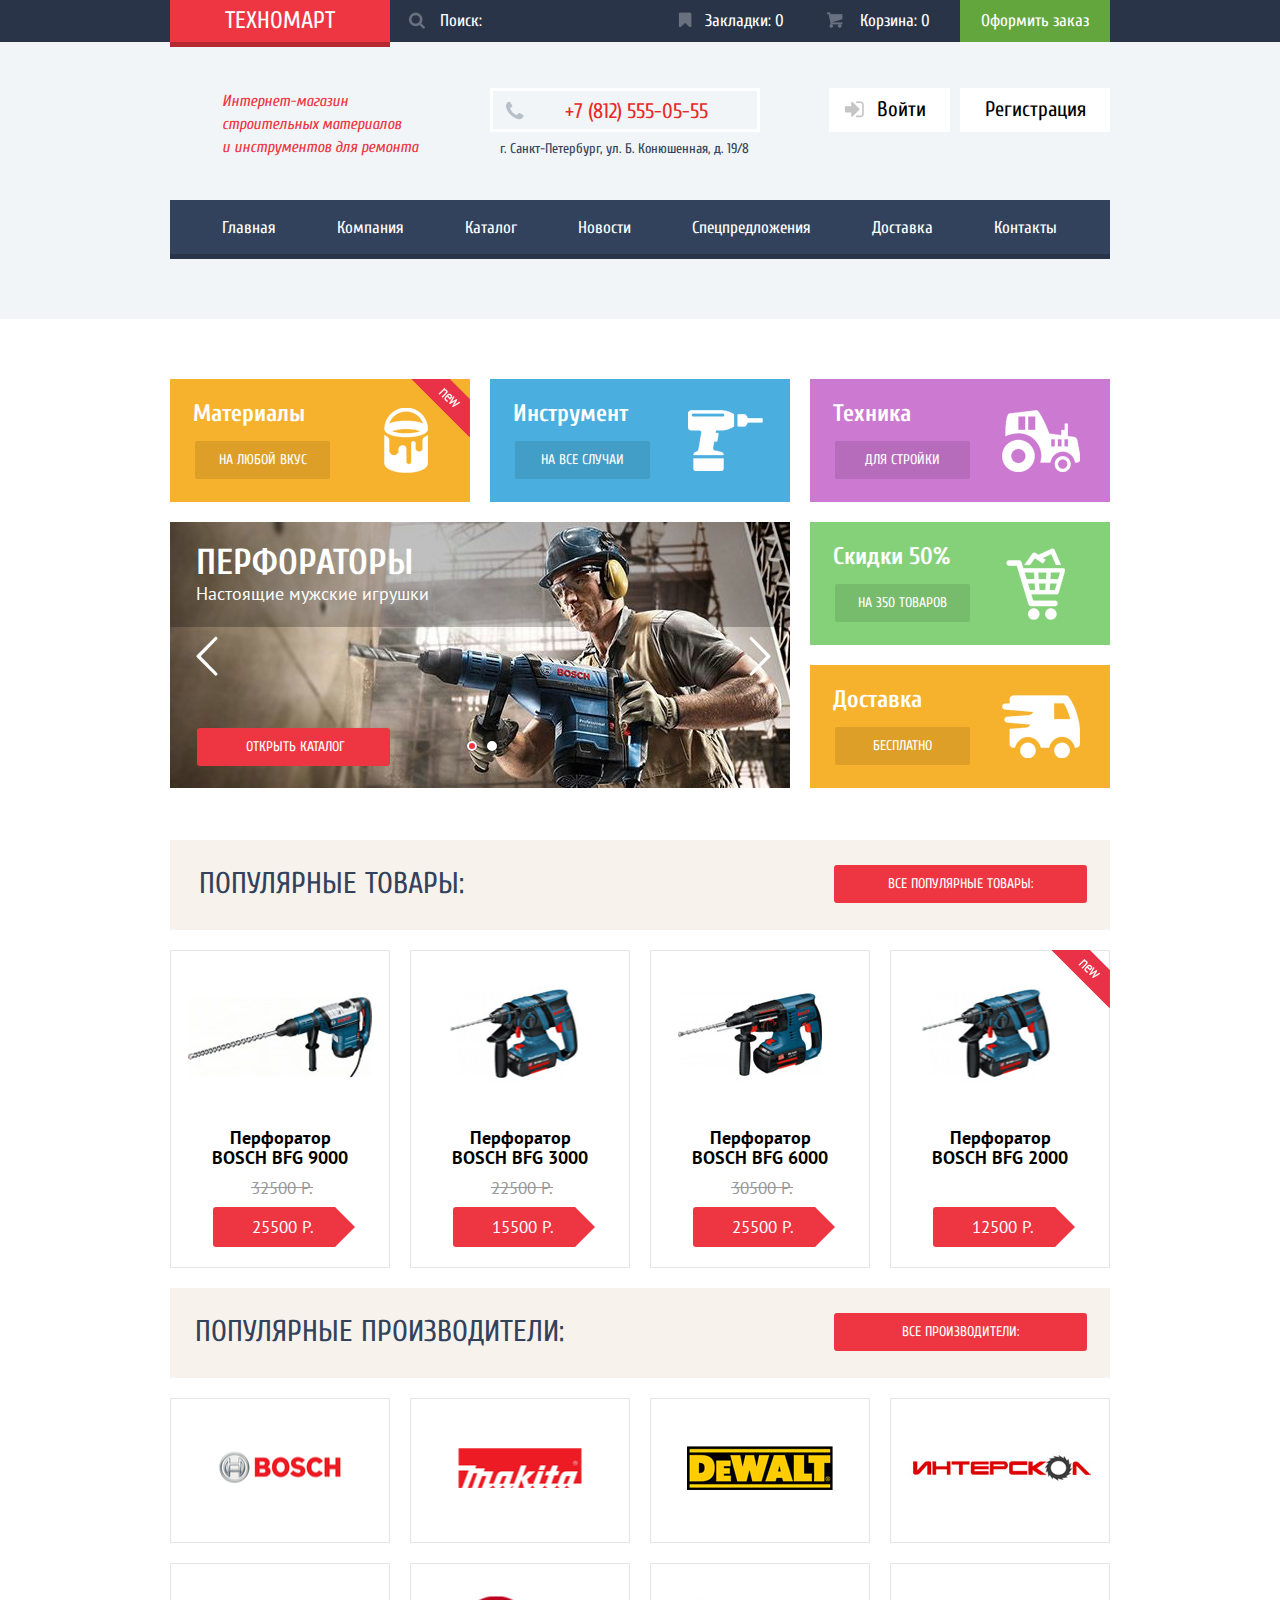
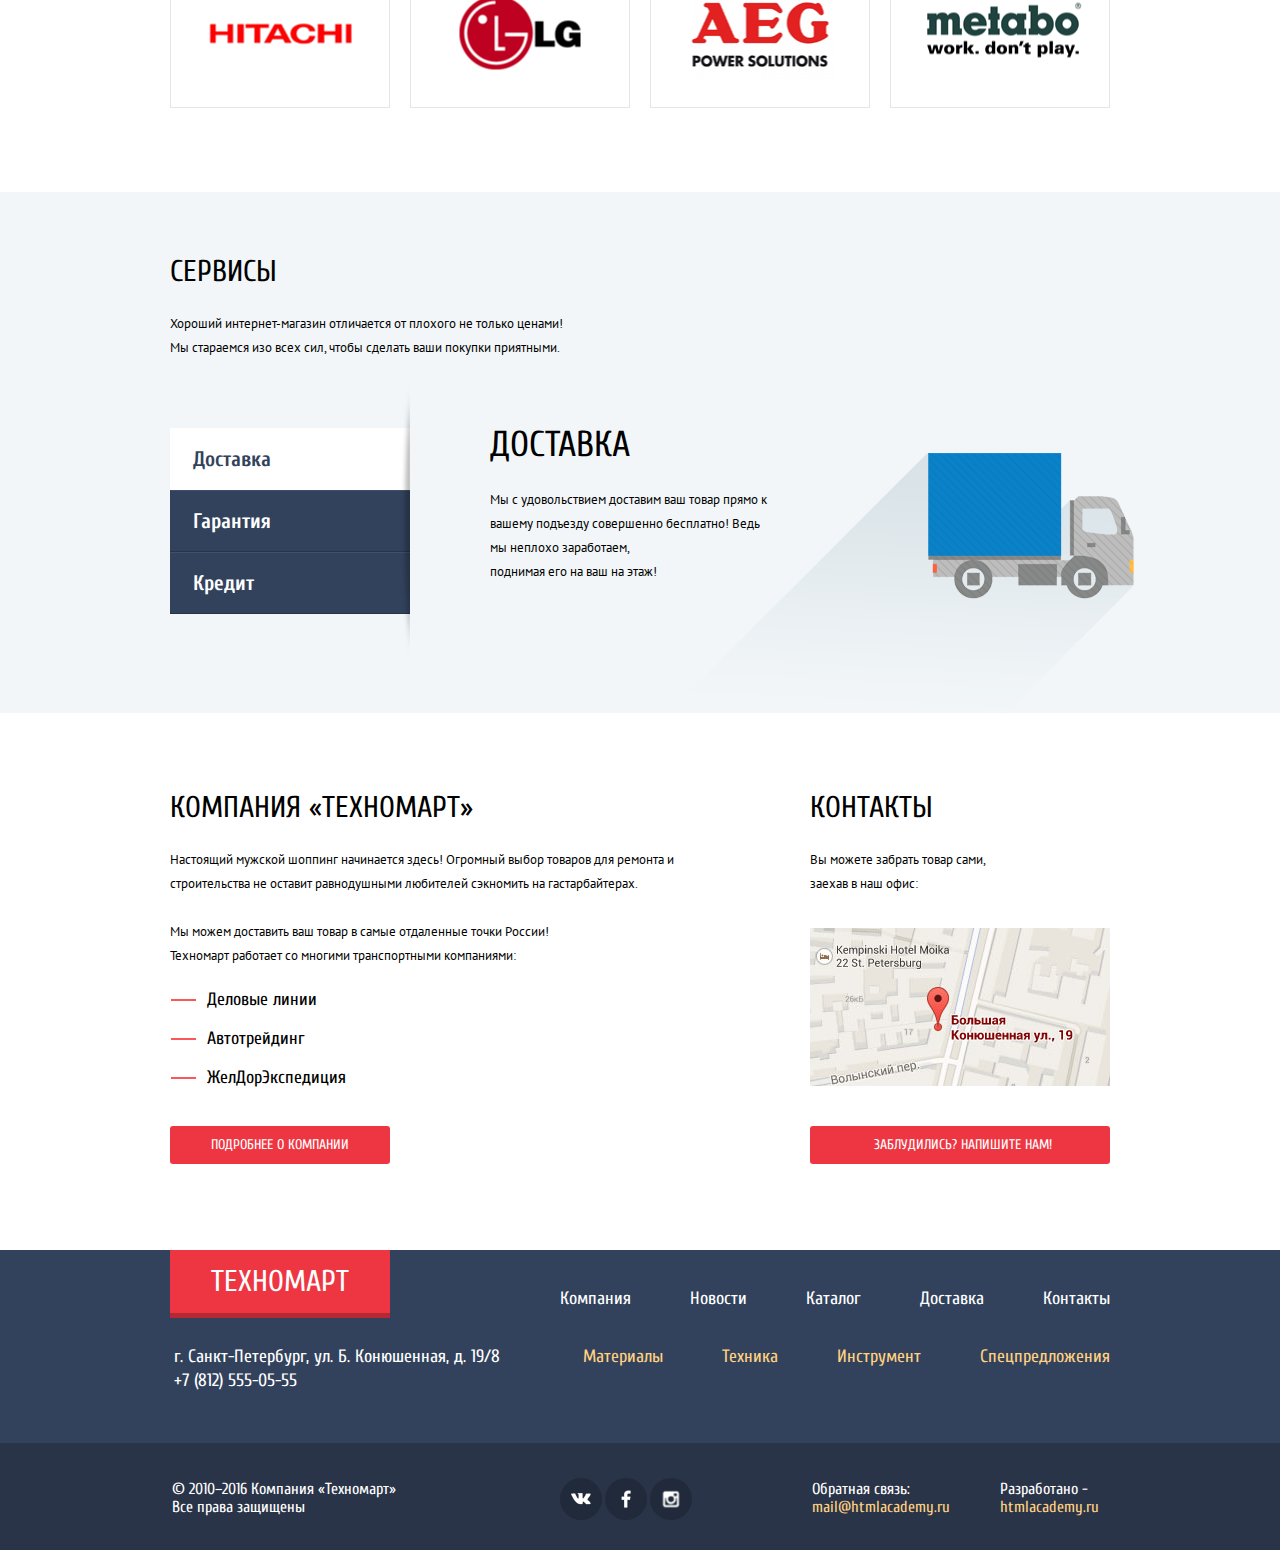
==== commit bd14b8d4: "Исправлены замечания на стадии допуска" ====
--- a/index.html
+++ b/index.html
@@ -12,13 +12,13 @@
 <header>
   <section class="header-top">
     <div class="container clearfix">
-      <a href="index.html" class="logo header-logo">Техномарт</a>
+      <a href="#" class="logo header-logo">Техномарт</a>
       <form class="header-search">
         <input type="text" class="header-search-input" id="search" placeholder="Поиск:"><label for="search"></label>
       </form>
       <div class="header-top-wrapper">
-        <a href="#" class="header-bookmarks">Закладки: <span class="count">0</span></a>
-        <a href="#" class="header-cart">Корзина: <span class="count">0</span></a>
+        <a href="#" class="header-bookmarks">Закладки: 0</a>
+        <a href="#" class="header-cart">Корзина: 0</a>
         <a href="#" class="header-order">Оформить заказ</a>
       </div>
     </div>
@@ -122,43 +122,51 @@
       <div class="section-content">
         <article class="catalog-item">
           <div class="catalog-item-controls">
-            <a href="#" class="catalog-item-buy">Купить</a>
+            <a href="cart.html" class="catalog-item-buy">Купить</a>
             <a href="#" class="catalog-item-bookmark">В закладки</a>
           </div>
-          <div class="catalog-item-image"><img src="img/item-bfg-9000.jpg" width="180" height="160" alt="Перфоратор BOSCH BFG 9000"></div>
-          <div class="catalog-item-title">Перфоратор BOSCH BFG 9000</div>
-          <div class="catalog-item-old-price">32500 Р.</div>
-          <div class="catalog-item-price">25500 Р.</div>
+          <div class="catalog-item-image">
+            <img src="img/item-bfg-9000.jpg" class="bfg-9000" width="184" height="164" alt="Перфоратор BOSCH BFG 9000">
+          </div>
+          <h4 class="catalog-item-title">Перфоратор BOSCH BFG 9000</h4>
+          <span class="catalog-item-old-price">32500 Р.</span>
+          <a href="#" class="catalog-item-price">25500 Р.</a>
         </article>
         <article class="catalog-item">
           <div class="catalog-item-controls">
-            <a href="#" class="catalog-item-buy">Купить</a>
+            <a href="cart.html" class="catalog-item-buy">Купить</a>
             <a href="#" class="catalog-item-bookmark">В закладки</a>
           </div>
-          <div class="catalog-item-image"><img src="img/item-bfg-3000.jpg" width="180" height="160" alt="Перфоратор BOSCH BFG 3000"></div>
-          <div class="catalog-item-title">Перфоратор BOSCH BFG 3000</div>
-          <div class="catalog-item-old-price">22500 Р.</div>
-          <div class="catalog-item-price">15500 Р.</div>
+          <div class="catalog-item-image">
+            <img src="img/item-bfg-3000.jpg" class="bfg-3000" width="127" height="112" alt="Перфоратор BOSCH BFG 3000">
+          </div>
+          <h4 class="catalog-item-title">Перфоратор BOSCH BFG 3000</h4>
+          <span class="catalog-item-old-price">22500 Р.</span>
+          <a href="#" class="catalog-item-price">15500 Р.</a>
         </article>
         <article class="catalog-item">
           <div class="catalog-item-controls">
-            <a href="#" class="catalog-item-buy">Купить</a>
+            <a href="cart.html" class="catalog-item-buy">Купить</a>
             <a href="#" class="catalog-item-bookmark">В закладки</a>
           </div>
-          <div class="catalog-item-image"><img src="img/item-bfg-6000.jpg" width="180" height="160" alt="Перфоратор BOSCH BFG 6000"></div>
-          <div class="catalog-item-title">Перфоратор BOSCH BFG 6000</div>
-          <div class="catalog-item-old-price">30500 Р.</div>
-          <div class="catalog-item-price">25500 Р.</div>
+          <div class="catalog-item-image">
+            <img src="img/item-bfg-6000.jpg" class="bfg-6000" width="144" height="128" alt="Перфоратор BOSCH BFG 6000">
+          </div>
+          <h4 class="catalog-item-title">Перфоратор BOSCH BFG 6000</h4>
+          <span class="catalog-item-old-price">30500 Р.</span>
+          <a href="#" class="catalog-item-price">25500 Р.</a>
         </article>
         <article class="catalog-item flag flag-new">
           <div class="catalog-item-controls">
-            <a href="#" class="catalog-item-buy">Купить</a>
+            <a href="cart.html" class="catalog-item-buy">Купить</a>
             <a href="#" class="catalog-item-bookmark">В закладки</a>
           </div>
-          <div class="catalog-item-image"><img src="img/item-bfg-2000.jpg" width="180" height="160" alt="Перфоратор BOSCH BFG 2000"></div>
-          <div class="catalog-item-title">Перфоратор BOSCH BFG 2000</div>
-          <div class="catalog-item-old-price"></div>
-          <div class="catalog-item-price">12500 Р.</div>
+          <div class="catalog-item-image">
+            <img src="img/item-bfg-2000.jpg" class="bfg-2000" width="127" height="112" alt="Перфоратор BOSCH BFG 2000">
+          </div>
+          <h4 class="catalog-item-title">Перфоратор BOSCH BFG 2000</h4>
+          <span class="catalog-item-old-price"></span>
+          <a href="#" class="catalog-item-price">12500 Р.</a>
         </article>
       </div>
     </section>
@@ -175,11 +183,11 @@
         <a class="brand" href="#"><img src="img/br-bosch.png" width="126" height="37" alt="BOSCH"></a>
         <a class="brand" href="#"><img src="img/br-makita.png" width="123" height="40" alt="Makita"></a>
         <a class="brand" href="#"><img src="img/br-dewalt.png" width="146" height="44" alt="DeWALT"></a>
-        <a class="brand" href="#"><img src="img/br-inter.png" width="200" height="88" alt="Интерскол"></a>
-        <a class="brand" href="#"><img src="img/br-hitachi.png" width="169" height="31" alt="Hitachi"></a>
+        <a class="brand" href="#"><img src="img/br-inter.png" class="interskol" width="200" height="88" alt="Интерскол"></a>
+        <a class="brand" href="#"><img src="img/br-hitachi.png" class="hitachi" width="169" height="31" alt="Hitachi"></a>
         <a class="brand" href="#"><img src="img/br-lg.png" width="121" height="73" alt="LG"></a>
         <a class="brand" href="#"><img src="img/br-aeg.png" width="151" height="96" alt="AEG"></a>
-        <a class="brand" href="#"><img src="img/br-metabo.png" width="204" height="69" alt="Metabo"></a>
+        <a class="brand" href="#"><img src="img/br-metabo.png" class="metabo" width="204" height="69" alt="Metabo"></a>
       </div>
     </section>
 
@@ -253,7 +261,7 @@
             <img src="img/map.jpg" width="300" height="158" alt="Карта">
           </a>
         </div>
-        <a href="#" class="base-button company-write-us">Заблудились? Напишите нам!</a>
+        <a href="form.html" class="base-button company-write-us">Заблудились? Напишите нам!</a>
       </div>
       <div id="company-map-full" class="company-map-popup">
         <button class="dialog-close" type="button" title="Закрыть">Закрыть</button>
@@ -265,7 +273,7 @@
   <section class="footer-top">
     <div class="container">
       <div class="footer-row clearfix">
-        <a href="index.html" class="logo footer-logo">Техномарт</a>
+        <a href="#" class="logo footer-logo">Техномарт</a>
         <div class="footer-company-menu">
           <a href="#">Компания</a>
           <a href="#">Новости</a>
@@ -341,10 +349,7 @@
   </div>
 </div>
 <div class="dialog-overlay"></div>
-<script src="js/common.js"></script>
-<script src="js/items.js"></script>
-<script src="js/form.js"></script>
-<script src="js/map.js"></script>
+<script src="js/script.min.js"></script>
 <script type="text/javascript" charset="utf-8" async src="https://api-maps.yandex.ru/services/constructor/1.0/js/?sid=YJ4xoxBGQtJea5OFzjQLY0_5VHFywBNi&amp;width=940&amp;height=446&amp;lang=ru_RU&amp;sourceType=constructor&amp;id=company-map-full&amp;scroll=true"></script>
 </body>
 </html>
--- a/css/style.min.css
+++ b/css/style.min.css
@@ -1 +1 @@
-body{font-family:"PT Sans","Arial",sans-serif;font-size:13px;line-height:24px;color:#000;min-width:960px}h1,h2,h3{font-family:"Cuprum","Arial",sans-serif}h1{color:#32425c;text-transform:uppercase;line-height:30px}h2,h3{line-height:24px;margin-bottom:30px}h1,h2{font-size:30px}.base-button,.logo,h2,h3{text-transform:uppercase}h3{font-size:36px}.clearfix::after{content:"";display:table;clear:both}.container{width:940px;margin:0 auto;padding:0 10px}.base-button,.logo{color:#fff;text-decoration:none;background-color:#ee3643}.base-button{font-size:14px;line-height:18px;display:inline-block;padding:10px 0;box-sizing:border-box;border:none;border-radius:3px}.base-button:hover{background-color:#ca2c37}.base-button:active{background-color:#ba2732}.base-button,footer,header{font-family:"Cuprum","Arial",sans-serif}.logo{float:left;text-align:center;box-shadow:0 5px 0 0 #b52933}.logo:hover{background-color:#ca2c37;box-shadow:0 5px 0 0 #9a212a}.logo:active{background-color:#ba2732;box-shadow:0 5px 0 0 #8e1e26}.header-top{background-color:#293449}.header-logo{width:220px;height:42px;font-size:24px;line-height:42px}.header-search{position:relative;float:left;width:270px;padding-left:50px;box-sizing:border-box}.header-search label{position:absolute;left:0;top:0;display:block;width:50px;height:100%}.header-search label::before{content:"";position:absolute;left:18px;top:50%;width:17px;height:17px;margin-top:-9px;background:url(../img/spritesheet.png) no-repeat -5px -502px;opacity:.3}.header-search-input{font-family:"Cuprum","Arial",sans-serif;font-size:17px;line-height:18px;color:#000;text-align:left;float:left;width:100%;padding:12px 5px 12px 0;margin:0;box-sizing:border-box;border:none;background-color:transparent}.header-search-input::-webkit-input-placeholder{color:#fff}.header-search-input::-moz-placeholder{color:#fff}.header-search-input:-ms-input-placeholder{color:#fff}.header-search:hover .header-search-input{background-color:#212a3a}.header-search .header-search-input:focus{background-color:#fff;outline:none}.header-search .header-search-input:focus+label{background-color:#fff}.header-search .header-search-input:focus+label::before{background:url(../img/spritesheet.png) no-repeat -5px -529px;opacity:1}.header-top-wrapper{font-size:0;float:right;width:450px;text-align:right}.header-top-wrapper a{font-size:17px;line-height:18px;color:#fff;text-align:left;text-decoration:none;position:relative;display:inline-block;width:150px;padding:12px 5px 12px 45px;box-sizing:border-box;margin:0}.header-bookmarks::before,.header-cart::before{content:"";position:absolute;top:50%;height:16px;margin-top:-9px;opacity:.3}.header-bookmarks::before{background:url(../img/spritesheet.png) no-repeat -5px -5px;left:18px;width:14px}.header-top-wrapper a.header-cart{padding-left:50px}.header-cart::before{left:16px;width:17px;background:url(../img/spritesheet.png) no-repeat -5px -53px}.header-bookmarks.full,.header-cart.full{background-color:#ee3643}.header-bookmarks:hover,.header-cart:hover,.header-search:hover{background-color:#212a3a}.header-bookmarks:hover::before,.header-cart:hover::before,.header-search:hover label::before{opacity:1}.header-bookmarks:active,.header-cart:active{opacity:.6;background-color:#161d29}.header-bookmarks:active::before,.header-cart:active::before{opacity:.5}.header-top-wrapper .header-order{text-align:center;padding-left:5px;background-color:#63a63e}.header-top-wrapper .header-order:hover{background-color:#5fbb2d}.header-top-wrapper .header-order:active{background-color:#518534;color:rgba(255,255,255,.51)}.header-bottom{padding-top:46px;padding-bottom:60px;background-color:#f1f5f7}.header-bottom-info{margin-bottom:39px}.header-company-description{float:left;font-style:italic;font-size:16px;line-height:23px;color:#ee3643;width:300px;padding-top:2px;padding-left:52px;padding-right:50px;box-sizing:border-box;margin:0 20px 0 0}.header-company-contacts{float:left;width:300px}.header-company-phone{position:relative;width:270px;padding:11px 5px 9px 72px;margin-bottom:5px;box-sizing:border-box;border:3px solid #fff;font-size:21px;line-height:18px;color:#e9292a;text-decoration:none}.header-company-phone::before{content:"";position:absolute;top:10px;left:12px;width:19px;height:19px;background:url(../img/spritesheet.png) no-repeat -5px -423px}.header-company-address{font-size:14px;line-height:24px;color:#32425c;padding-left:10px}.header-user{display:none;float:right;text-align:left}.header-user-wrapper{width:300px;margin-bottom:8px;font-size:0;background-color:#fff}.header-user-wrapper .header-profile{position:relative;display:inline-block;vertical-align:middle;width:259px;padding:12px 0 12px 48px;box-sizing:border-box;font-size:21px;line-height:18px;text-decoration:none;color:#000}.header-user-wrapper .header-profile::before{content:"";position:absolute;left:14px;top:50%;margin-top:-9px;width:20px;height:18px}.header-user-wrapper:hover .header-profile::before{background:url(../img/spritesheet.png) no-repeat -5px -584px}.header-user-wrapper .header-profile::before,.header-user-wrapper:active .header-profile::before{background:url(../img/spritesheet.png) no-repeat -5px -556px}.header-user-wrapper:active .header-profile{color:rgba(0,0,0,.3)}.header-user-wrapper .header-sign-out{position:relative;display:inline-block;vertical-align:middle;width:41px;background-color:#fff}.header-user-wrapper .header-sign-out::after{content:"";position:absolute;right:9px;top:50%;margin-top:-9px;width:21px;height:17px}.header-user-wrapper:hover .header-sign-out::after{background:url(../img/spritesheet.png) no-repeat -5px -327px}.header-user-wrapper .header-sign-out::after,.header-user-wrapper:active .header-sign-out::after{background:url(../img/spritesheet.png) no-repeat -5px -300px}.header-sign{display:none;float:right;width:300px;text-align:right;font-size:0}.header-sign a{padding-top:12px;padding-bottom:14px;vertical-align:top;font-size:21px;line-height:18px;text-decoration:none;color:#000;background-color:#fff}.header-sign a:hover{color:#ee3643}.header-sign a:active{color:rgba(0,0,0,.3)}.header-sign.active,.header-user.active{display:block}.header-sign-in{position:relative;width:73px;padding-left:48px;text-align:left}.header-sign-in::before{content:"";position:absolute;left:15px;top:50%;margin-top:-9px;width:20px;height:17px}.header-sign-in:hover::before{background:url(../img/spritesheet.png) no-repeat -5px -273px}.header-sign-in::before,.header-sign-in:active::before{background:url(../img/spritesheet.png) no-repeat -5px -246px}.header-sign-up{width:150px;margin-left:10px;text-align:center}.header-user-cabinet,.header-user-order{font-size:16px;line-height:18px;color:#32425c}.header-user-order{position:relative;padding-left:19px;padding-right:19px}.header-user-order::after{content:"";position:absolute;right:0;top:50%;margin-top:-2px;width:4px;height:4px;border-radius:50%;background-color:#32425c}.header-user-cabinet{padding-left:10px}.header-user-cabinet:hover,.header-user-order:hover{color:#ee3643}.header-user-cabinet:active,.header-user-order:active{color:#32425c;opacity:.3}.header-main-navigation{font-size:0;padding-left:22px;padding-right:22px;background-color:#32425c;text-align:left;border-bottom:5px solid #293449}.header-main-navigation ul{padding:0;margin:0;list-style:none}.header-main-navigation li,.header-sign a{display:inline-block}.header-main-navigation a{display:block;padding:19px 30px 18px;font-size:17px;line-height:17px;text-decoration:none;color:#fff;vertical-align:top}.header-main-navigation a:hover{background-color:#293449}.header-main-navigation a:active{background-color:#1d2739;opacity:.5}.promo{padding-top:60px;margin-bottom:32px}.promo-item{float:left;width:300px;min-height:123px;padding:20px 22px 22px 23px;margin-left:20px;margin-bottom:20px;box-sizing:border-box}.promo-item:first-child{margin-left:0}.promo-item a,.promo-item span,.slide b{font-family:"Cuprum","Arial",sans-serif;color:#fff}.promo-item span{font-size:24px;font-weight:700;line-height:30px;display:block;margin-bottom:12px}.promo-item a,.slide b{text-transform:uppercase}.promo-item a{text-decoration:none;text-align:center;display:inline-block;width:135px;margin-left:2px;box-sizing:border-box;background-color:rgba(0,0,0,.1);border-radius:2px;font-size:14px;line-height:38px}.promo-item a:hover{background-color:rgba(0,0,0,.2)}.promo-item a:active{background-color:rgba(0,0,0,.3)}.promo-materials{background:#f6b22d url(../img/promo-materials.png) 214px center no-repeat}.promo-tools{background:#4aafde url(../img/promo-tools.png) 198px center no-repeat}.promo-equipment{background:#cc79d1 url(../img/promo-equipment.png) 192px center no-repeat}.promo-discount{background:#85d179 url(../img/promo-discount.png) 196px center no-repeat}.promo-delivery{background:#f6b22d url(../img/promo-delivery.png) 192px center no-repeat}.flag,.slider{position:relative}.flag::before{content:"";position:absolute;top:0;right:0;z-index:10;display:block;width:60px;height:59px}.flag-new::before{content:"";background:url(../img/spritesheet.png) no-repeat -5px -354px}.slider{float:left}.slide,.slider input[type=radio]{display:none}.slide{width:620px;height:266px;color:#fff;padding-left:26px;padding-top:26px;box-sizing:border-box}.slide b{font-size:36px;line-height:30px}.slide span{font-size:18px;line-height:24px;color:#fff;text-transform:none}#slide1{background:url(../img/slide1.jpg) no-repeat 0 0}#slide2{background:url(../img/slide2.jpg) no-repeat 0 0}.slider-controls{position:absolute;top:0;left:0;width:100%;height:100%;box-sizing:border-box;padding:114px 19px 22px 26px}.slider-controls .slider-arrows{font-size:0;margin-bottom:52px}.slider-controls .slider-arrows .slider-left{float:left;width:22px;height:40px;background:url(../img/spritesheet.png) no-repeat -5px -196px;cursor:pointer}.slider-controls .slider-arrows .slider-right{float:right;width:22px;height:40px;background:url(../img/spritesheet.png) no-repeat -5px -452px;cursor:pointer}.slider-controls .slider-dots{display:block;font-size:0;text-align:center;padding-top:11px;padding-right:4px}.slider-controls .slider-dots .slider-btn{display:inline-block;width:6px;height:6px;margin-right:10px;background-color:#fff;border:2px solid #fff;border-radius:50%;box-shadow:0 0 2px rgba(0,0,0,.8);cursor:pointer}.catalog-sort-type a:last-child,.slider-controls .slider-dots .slider-btn:last-child{margin-right:0}.slider-controls .base-button{position:absolute;bottom:22px;left:27px;padding:10px 45px 10px 49px}#btn-1:checked~.slider-controls label[for=btn-1].slider-btn,#btn-2:checked~.slider-controls label[for=btn-2].slider-btn{background-color:#ee3643}#btn-1:checked~.slides #slide1,#btn-2:checked~.slides #slide2,#credit:checked~.services-wrapper .services-item.credit,#delivery:checked~.services-wrapper .services-item.delivery,#guarantee:checked~.services-wrapper .services-item.guarantee{display:block}.section-header{height:90px;background-color:#f7f3ec;margin-bottom:20px}.section-header-left{float:left;padding:29px}.section-header-left.brand-header{padding-left:25px}.section-header-left h1{margin:0;font-weight:400}.section-header-right{float:right;padding:25px 23px 25px 25px}.section-header-right .base-button{width:253px;text-align:center}.section-content{font-size:0;margin-left:-20px}.catalog-item{position:relative;font-size:17px;line-height:20px;display:inline-block;width:220px;margin-left:20px;margin-bottom:20px;text-align:center;vertical-align:top;box-shadow:inset 0 0 0 1px #e5e5e5}.catalog-item-image{position:relative;width:220px;height:178px}.catalog-item-image img{position:absolute;top:50%;left:50%;transform:translate(-50%,-50%);display:block;max-width:100%}.catalog-item-title{font-size:18px;line-height:20px;font-weight:700;min-height:40px;padding:0 30px;margin-bottom:10px}.catalog-item-old-price{min-height:20px;margin-bottom:9px;padding-left:4px;color:#999;text-decoration:line-through}.catalog-item-price{position:relative;width:80px;margin:0 auto 21px 44px;padding:10px 30px;color:#fff;background:#ee3643;border-radius:3px;cursor:pointer}.catalog-item-price:after{content:"";position:absolute;top:0;right:-20px;width:0;height:0;border:20px solid #fff;border-left-color:#ee3643}.catalog-item-controls{position:absolute;top:0;left:0;z-index:10;width:220px;height:88px;padding:40px 0;background-color:transparent}.catalog-item-bookmark,.catalog-item-buy{position:relative;display:block;width:129px;margin:0 auto 7px;padding:7px 0 7px 4px;border:3px solid #63a63e;background-color:#63a63e;font-size:14px;font-weight:400;font-family:"Cuprum","Arial",sans-serif;line-height:18px;text-decoration:none;text-transform:uppercase;border-radius:3px}.catalog-item-buy{border-bottom-color:#367315;color:#fff}.catalog-item-bookmark{color:#32425c;background:#fff;border-color:#63a63e}.catalog-item-buy::before{content:"";position:absolute;top:50%;left:13px;width:17px;height:16px;margin-top:-8px;background:url(../img/spritesheet.png) no-repeat -5px -53px;opacity:.3}.catalog-item-buy:hover{border-color:#5fbb2d #5fbb2d #367315;background-color:#5fbb2d}.catalog-item-buy:active::before,.catalog-item-buy:hover::before{opacity:1}.catalog-item-buy:active{border-color:#518534;background-color:#518534}.catalog-item-bookmark:hover{border-color:#32425c}.catalog-item-bookmark:active{color:rgba(50,66,92,.3);border-color:#c1c6ce}.catalog-item:hover .catalog-item-image img,.services input[type=radio]{display:none}.brand:hover,.catalog-item:hover{box-shadow:0 10px 25px 0 rgba(41,52,73,.5)}.brand img,.catalog-item:hover .catalog-item-controls,.company-map a{display:block}.brands{padding-bottom:64px}.brand{position:relative;display:inline-block;width:220px;height:145px;margin-left:20px;margin-bottom:20px;vertical-align:top;box-shadow:inset 0 0 0 1px #e5e5e5,inset 0 2px 0 0 #fdfdfd}.brand:hover{border:none}.brand:active{border:none;opacity:.3;box-shadow:0 4px 10px 0 rgba(41,52,73,.5)}.brand img{position:absolute;top:50%;left:50%;transform:translate(-50%,-50%)}.services{padding-top:68px;background-color:#f2f6f8}.services h2,.services h3{margin:0 0 28px;font-weight:400}.services h3{margin:0 0 31px}.services-motto{width:400px;margin-bottom:68px}.services-list{position:relative;float:left;width:240px;margin:0;padding:0;list-style:none}.services-list::after{content:url(../img/srv-vert-grad.png);position:absolute;width:10px;height:272px;top:-43px;right:0}.services-list li{font-family:"Cuprum","Arial",sans-serif;font-size:21px;font-weight:700;line-height:30px}.services-list label{color:#fff;text-decoration:none;display:block;padding-left:23px;padding-top:16px;padding-bottom:16px;background-color:#32425c;box-shadow:inset 0 1px 0 0 #405069,inset 0 -1px 0 0 #293449;cursor:pointer}.services-items{float:right;width:620px}.services-item{display:none;min-height:280px;padding-top:5px}#delivery:checked~.services-wrapper{background:url(../img/srv-truck.png) right 18% top 25px no-repeat}#guarantee:checked~.services-wrapper{background:url(../img/srv-guarantee.png) right 15% top 3px no-repeat}#credit:checked~.services-wrapper{background:url(../img/srv-credit.png) right 14% top no-repeat}#credit:checked~.services-wrapper label[for=credit],#delivery:checked~.services-wrapper label[for=delivery],#guarantee:checked~.services-wrapper label[for=guarantee]{color:#32425c;background-color:#fff;box-shadow:none;cursor:default}.services-item .base-button{margin-top:15px;padding-left:46px;padding-right:44px}.services-item.delivery p{width:278px}.services-item.guarantee p{width:378px}.services-item.credit p{width:280px}.company{padding-top:83px;padding-bottom:86px}.company .container{position:relative}.company h2,.company h3{margin:0 0 28px;font-weight:400}.company-info{float:left;width:620px;margin-right:20px}.company-info>p{width:540px;margin-bottom:24px}.company-info .base-button{width:220px;padding-left:41px}.company-contacts>p{margin-bottom:32px}.company-contacts .base-button{width:100%;padding-left:64px}.company-info-delivery{margin-bottom:38px}.company-info-delivery>p{margin-bottom:21px}.company-info-delivery ul{font-family:"Cuprum","Arial",sans-serif;font-size:18px;line-height:21px;padding-left:1px;margin:0;list-style:none}.company-info-delivery li{position:relative;padding-left:36px;margin-bottom:18px}.company-info-delivery li::before{content:"";position:absolute;top:50%;left:0;margin-top:-1px;display:block;width:25px;height:2px;background-color:#fb565a}.company-contacts{float:right;width:300px}.catalog-filter input[type=checkbox],.catalog-filter input[type=radio],.company-form{display:none}.company-map{margin-bottom:40px}.company-map img{display:block;width:300px;height:158px;cursor:pointer}.company-map-popup{position:absolute;top:-49px;left:10px;z-index:15;display:none;width:940px;height:446px;box-shadow:0 0 15px 1px rgba(35,31,32,.5)}.company-map-popup .dialog-close{z-index:3000}.page{padding-top:20px}.page-breadcrumbs{margin-bottom:20px;background:#fff}.page-breadcrumbs span{position:relative;float:left;padding-right:24px;margin-right:15px;line-height:18px;text-transform:uppercase;text-decoration:none}.page-breadcrumbs a{color:#000;text-decoration:none}.page-breadcrumbs .home{font-size:0;display:inline-block;width:15px;height:14px;vertical-align:top;background:url(../img/spritesheet.png) no-repeat -5px -146px}.page-breadcrumbs span:not(:last-child)::before{content:"";position:absolute;right:0;top:50%;margin-top:-8px;width:7px;height:12px;background:url(../img/spritesheet.png) no-repeat -5px -31px}.page-title{padding-left:28px;padding-top:31px;padding-bottom:29px;margin:0 0 20px;font-weight:400;background-color:#f2f6f8}.catalog{padding-bottom:61px}.catalog-block-header{padding-top:6px;padding-bottom:8px;padding-left:2px;background-color:#f7f3ec;margin-bottom:11px;text-transform:uppercase}.catalog-filter{float:left;width:220px}.catalog-filter-title{display:inline-block;padding-left:18px}.catalog-filter .fieldset{padding-bottom:25px;margin-bottom:15px;border-bottom:1px solid #e5e5e5}.catalog-filter .fieldset:last-of-type{margin-bottom:56px;border-bottom:none}.catalog-filter .fieldset-label{font-size:17px;line-height:30px;text-transform:uppercase;font-weight:700;margin-bottom:15px}.catalog-filter .range{position:relative;height:80px;background-color:#f7f3ec;border-radius:0 0 5px 5px;margin-bottom:9px}.catalog-filter .range-left::before{content:"";position:absolute;top:50%;left:20px;margin-top:-1px;width:140px;height:2px;background-color:#00ca74}.catalog-filter .range-right::before{content:"";position:absolute;top:50%;right:20px;margin-top:-1px;width:30px;height:2px;background-color:#d7dcde}.catalog-filter .range-left::after,.catalog-filter .range-right::after{content:"";position:absolute;top:50%;margin-top:-10px;width:5px;height:5px;background-color:#ababab;border:7px solid #fff;border-radius:50%;box-shadow:0 2px 0 0 rgba(0,0,0,.14);cursor:pointer}.catalog-filter .range-left::after{left:20px}.catalog-filter .range-right::after{right:40px}.catalog-filter .range-value{width:95px;height:38px;font-size:17px;line-height:18px;text-align:center;padding-left:6px;padding-top:8px;background-color:#f7f3ec;border-radius:3px;-webkit-box-sizing:border-box;-moz-box-sizing:border-box;box-sizing:border-box}.catalog-filter .range-value:first-of-type{float:left}.catalog-filter .range-value:last-of-type{float:right}.catalog-filter .range-delimiter{position:relative;float:left;width:30px;height:38px}.catalog-filter .range-delimiter::before{content:"";position:absolute;left:10px;top:50%;width:10px;height:1px;background-color:#444}.catalog-filter label{position:relative;display:inline-block;padding-left:34px;padding-right:5px}.catalog-filter ul{margin:0;padding:0;list-style:none;font-size:15px;line-height:20px;text-transform:uppercase}.catalog-filter li:not(:last-child){margin-bottom:19px}.catalog-filter label::before{content:"";position:absolute;top:0;left:0;display:block}.catalog-filter input[type=radio]+label::before{left:4px;width:9px;height:9px;border:4px solid #fff;border-radius:50%;box-shadow:0 0 0 4px #c1c1c1}.catalog-filter input[type=radio]:checked+label::before{background-color:#c1c1c1}.catalog-filter input[type=radio]+label:hover::before{box-shadow:0 0 0 4px #b5b5b5}.catalog-filter input[type=radio]:checked label:hover::before{background-color:#b5b5b5}.catalog-filter input:disabled+label{color:rgba(0,0,0,.4)}.catalog-filter input[type=radio]:disabled+label::before,.catalog-filter input[type=radio]:disabled+label:hover::before{box-shadow:0 0 0 4px #e9e9e9;background-color:#e9e9e9}.catalog-filter input[type=checkbox]+label::before{width:17px;height:17px;border:3px solid #c1c1c1;border-radius:4px}.catalog-filter input[type=checkbox]:checked+label::after{content:"";position:absolute;left:5px;top:50%;margin-top:-7px;width:15px;height:5px;background-color:transparent;box-shadow:0 2px 0 0 #fff,inset 0 -2px 0 0 #fff;border-bottom:5px solid #c1c1c1;border-left:5px solid #c1c1c1;transform:rotate(-45deg)}.catalog-filter input[type=checkbox]+label:hover::before{border-color:#b5b5b5}.catalog-filter input[type=checkbox]:checked+label:hover::after{border-color:#b5b5b5}.catalog-filter input[type=checkbox]:disabled+label::before,.catalog-filter input[type=checkbox]:disabled+label:hover::before,.catalog-filter input[type=checkbox]:disabled:checked+label::after,.catalog-filter input[type=checkbox]:disabled:checked+label:hover::after{border-color:#e9e9e9}.catalog-filter button{font-family:"PT Sans","Arial",sans-serif;font-size:13px;line-height:36px;text-align:center;text-transform:uppercase;width:141px;height:36px;border:1px solid #e5e5e5;border-radius:3px;background-color:#fff}.catalog-filter button:hover{border-color:#bdc6ca}.catalog-filter button:active{border-color:#ee3643;outline:none}.catalog-filter button:focus{outline:none}.catalog-items{float:right;width:700px}.catalog-sort-title{float:left;padding-left:18px;width:220px}.catalog-sort-type{float:left;width:380px}.catalog-sort-type a{margin-right:65px;color:rgba(0,0,0,.3);text-decoration:none;border-bottom:1px dotted #ee3643}.catalog-sort-type a:not(.current):hover{color:#000;border-bottom:1px solid #ee3643}.catalog-sort-type a:not(.current):active{color:#ee3643;border-bottom:none}.catalog-sort-type a.current{color:#ee3643;border-bottom:none}.catalog-sort-order{float:right;width:80px}.catalog-sort-order a{position:relative;display:inline-block;width:10px;height:10px;margin-left:20px;vertical-align:middle;text-align:left;font-size:0}.catalog-sort-order a:first-child::before{content:"";position:absolute;width:0;height:0;border-style:solid;border-width:0 5px 10px;border-color:#c6c2bd transparent}.catalog-sort-order a:last-child::before{content:"";position:absolute;width:0;height:0;border-style:solid;border-width:10px 5px 0;border-color:#c6c2bd transparent}.catalog-sort-order a:not(.current):hover::before{border-color:#000 transparent}.catalog-sort-order a:not(.current):active::before{border-color:#ee3643 transparent}.catalog-sort-order a.current::before{border-color:#ee3643 transparent}.catalog-gallery{font-size:0;margin-bottom:30px;margin-left:-20px;margin-top:21px}.catalog-cart,.catalog-item-controls{display:none}.catalog-paginator a{float:left;min-width:36px;height:36px;margin-right:8px;padding-left:2px;text-align:center;font-size:13px;line-height:36px;color:#000;text-decoration:none;background:#fff;border:1px solid #e5e5e5;border-radius:3px;text-transform:uppercase}.catalog-paginator a:last-child{padding:0 30px 0 32px}.catalog-paginator a:not(.current):hover{border-color:#bdc6ca}.catalog-paginator a:active{border-color:#ee3643}.catalog-paginator .current{background:#ee3643;color:#fff;border-color:#ee3643}.page .category{padding-top:66px;padding-bottom:56px;background-color:#f2f6f8}.page .category h2{margin:0 0 30px;font-weight:400}.footer-top{font-size:18px;line-height:24px;color:#fff;background-color:#32425c;padding-bottom:50px}.footer-row{margin-bottom:32px}.footer-logo{width:220px;height:63px;font-size:30px;line-height:64px}.footer-company-menu{float:right;width:700px;padding-top:37px;text-align:right;font-size:0}.footer-company-menu a,.footer-item-menu a{display:inline-block;margin-left:59px;vertical-align:top;text-decoration:none;font-size:18px;line-height:24px;color:#fff}.footer-contacts{float:left;width:380px;margin:0;padding-left:4px}.footer-item-menu{float:right;width:540px;font-size:0;text-align:right}.footer-item-menu a{color:#ffd180}.footer-company-menu a:first-child,.footer-item-menu a:first-child{margin-left:0}.footer-company-menu a:hover,.footer-item-menu a:hover{text-decoration:underline}.footer-company-menu a:active,.footer-item-menu a:active{opacity:.5;text-decoration:none}.footer-bottom{font-size:16px;line-height:18px;color:#fff;background-color:#293449;padding-top:37px;padding-bottom:30px}.footer-bottom p{margin-top:0;margin-bottom:0}.footer-company{float:left;width:240px;margin-right:148px;padding-left:2px}.footer-social{float:left;width:148px;margin-right:104px;font-size:0;margin-top:-2px}.footer-social-btn{position:relative;float:left;width:42px;height:42px;margin-right:3px;vertical-align:top;text-decoration:none;border-radius:50%;background-color:#212a3a}.footer-social-btn:last-child{margin-right:0}.footer-social-btn:hover{background-color:#ee3643}.footer-social-btn-vk::before{width:20px;height:12px;background:url(../img/spritesheet.png) no-repeat -5px -612px}.footer-social-btn-fb::before,.footer-social-btn-inst::before,.footer-social-btn-vk::before{content:"";position:absolute;top:50%;left:50%;transform:translate(-50%,-50%)}.footer-social-btn-fb::before{background:url(../img/spritesheet.png) no-repeat -5px -119px;width:10px;height:18px}.footer-social-btn-inst::before{width:17px;height:17px;background:url(../img/spritesheet.png) no-repeat -5px -169px}.footer-creator-mail{float:left;width:140px;text-align:left;margin-right:20px}.footer-creator-address{float:left;width:110px;text-align:left;padding-left:28px}.footer-creator-address a,.footer-creator-mail a{color:#ffd180;text-decoration:none}.footer-creator-address a:hover,.footer-creator-mail a:hover{color:#ffd180;text-decoration:underline}.footer-creator-address a:active,.footer-creator-mail a:active{color:#ee3643;text-decoration:none}.dialog{position:fixed;top:50%;left:50%;z-index:20;transform:translate(-50%,-50%);width:620px;background-color:#fff;border-top:7px solid #ee3643;box-shadow:0 20px 40px 0 rgba(41,52,73,.75)}.dialog-overlay{position:fixed;top:0;left:0;z-index:18;display:none;width:100%;height:100%;background:0 0 url([data-uri]‌​AA7)}.dialog .dialog-content{font-family:"Cuprum","Arial",sans-serif;font-size:18px;line-height:18px;color:#000;padding:46px 80px 17px}.dialog .dialog-content-left{float:left;width:220px}.dialog .dialog-content-right{float:right;width:220px}.dialog .dialog-content label{display:inline-block;margin-bottom:10px}.dialog .dialog-content input,.dialog .dialog-content textarea{font-family:"PT Sans","Arial",sans-serif;font-size:13px;line-height:18px;width:100%;height:38px;margin-bottom:20px;padding-left:14px;box-sizing:border-box;border:2px solid #d7dcde;border-radius:3px}.dialog .dialog-content textarea{min-height:114px;padding-top:7px}.dialog-content .dialog-message{position:relative;display:inline-block;text-align:left;padding-left:101px;margin-top:24px;margin-bottom:58px;font-size:30px}.dialog-content .dialog-message::before{content:"";position:absolute;top:50%;left:1px;margin-top:-33px;width:66px;height:66px;background-color:#63a63e;border-radius:50%}.dialog-content .dialog-message::after{content:"";position:absolute;top:50%;left:15px;margin-top:-13px;width:39px;height:30px;background:url(../img/spritesheet.png) no-repeat -5px -79px}.dialog-close{position:absolute;top:9px;right:9px;width:21px;height:21px;font-size:0;background-color:transparent;border:0;cursor:pointer}.dialog-close::after,.dialog-close::before{content:"";position:absolute;top:8px;left:-3px;width:26px;height:5px;background-color:#ee3643}.dialog-close::before{transform:rotate(45deg)}.dialog-close::after{transform:rotate(-45deg)}.dialog-controls{padding:37px 80px;text-align:center;background-color:#f1f1f1}.dialog-controls .base-button{width:100%}.dialog-controls .catalog-cart-order{float:left;width:220px}.dialog-controls .catalog-cart-continue{float:right;width:220px;color:#000;background-color:#fff}.dialog-controls .catalog-cart-continue:hover{color:#ee3643}.dialog-controls .catalog-cart-continue:active{color:rgba(0,0,0,.3)}.display-block{display:block}.dialog-animation{animation-name:move;animation-timing-function:linear;animation-duration:2s}@keyframes move{0%{transform:translate(-50%,-50%) scale(0,0)}25%{transform:translate(-50%,-50%) scale(.25,.25)}50%{transform:translate(-50%,-50%) scale(.5,.5)}75%{transform:translate(-50%,-50%) scale(.75,.75)}to{transform:translate(-50%,-50%) scale(1,1)}}
+body{font-family:"PT Sans","Arial",sans-serif;font-size:13px;line-height:24px;color:#000;min-width:960px}h1,h2,h3{font-family:"Cuprum","Arial",sans-serif}h1{color:#32425c;text-transform:uppercase;line-height:30px}h2,h3{line-height:24px;margin-bottom:30px}h1,h2{font-size:30px}.base-button,.logo,h2,h3{text-transform:uppercase}h3{font-size:36px}.clearfix::after{content:"";display:table;clear:both}.container{width:940px;margin:0 auto;padding:0 10px}.base-button,.logo{color:#fff;text-decoration:none;background-color:#ee3643}.base-button{font-size:14px;line-height:18px;display:inline-block;padding:10px 0;box-sizing:border-box;border:none;border-radius:3px}.base-button:hover{background-color:#ca2c37}.base-button:active{background-color:#ba2732}.base-button,footer,header{font-family:"Cuprum","Arial",sans-serif}.logo{float:left;text-align:center;box-shadow:0 5px 0 0 #b52933}.logo:hover{background-color:#ca2c37;box-shadow:0 5px 0 0 #9a212a}.logo:active{background-color:#ba2732;box-shadow:0 5px 0 0 #8e1e26}.header-top{background-color:#293449}.header-logo{width:220px;height:42px;font-size:24px;line-height:42px}.header-search{position:relative;float:left;width:270px;padding-left:50px;box-sizing:border-box}.header-search label{position:absolute;left:0;top:0;display:block;width:50px;height:100%}.header-search label::before{content:"";position:absolute;left:18px;top:50%;width:17px;height:17px;margin-top:-9px;background:url(../img/spritesheet.png) no-repeat -5px -502px;opacity:.3}.header-search-input{font-family:"Cuprum","Arial",sans-serif;font-size:17px;line-height:18px;color:#000;text-align:left;float:left;width:100%;padding:12px 5px 12px 0;margin:0;box-sizing:border-box;border:none;background-color:transparent}.header-search-input::-webkit-input-placeholder{color:#fff}.header-search-input::-moz-placeholder{color:#fff}.header-search-input:-ms-input-placeholder{color:#fff}.header-search:hover .header-search-input{background-color:#212a3a}.header-search .header-search-input:focus{background-color:#fff;outline:none}.header-search .header-search-input:focus+label{background-color:#fff}.header-search .header-search-input:focus+label::before{background:url(../img/spritesheet.png) no-repeat -5px -529px;opacity:1}.header-top-wrapper{font-size:0;float:right;width:450px;text-align:right}.header-sign a,.header-top-wrapper a{display:inline-block;line-height:18px;text-decoration:none}.header-top-wrapper a{text-align:left;position:relative;width:150px;padding:12px 5px 12px 45px;box-sizing:border-box;margin:0;font-size:17px;color:#fff}.header-bookmarks::before,.header-cart::before{content:"";position:absolute;top:50%;height:16px;margin-top:-9px;opacity:.3}.header-bookmarks::before{background:url(../img/spritesheet.png) no-repeat -5px -5px;left:18px;width:14px}.header-top-wrapper a.header-cart{padding-left:50px}.header-cart::before{left:16px;width:17px;background:url(../img/spritesheet.png) no-repeat -5px -53px}.header-bookmarks.full,.header-cart.full{background-color:#ee3643}.header-bookmarks:hover,.header-cart:hover,.header-search:hover{background-color:#212a3a}.header-bookmarks:hover::before,.header-cart:hover::before,.header-search:hover label::before{opacity:1}.header-bookmarks:active,.header-cart:active{opacity:.6;background-color:#161d29}.header-bookmarks:active::before,.header-cart:active::before{opacity:.5}.header-top-wrapper .header-order{text-align:center;padding-left:5px;background-color:#63a63e}.header-top-wrapper .header-order:hover{background-color:#5fbb2d}.header-top-wrapper .header-order:active{background-color:#518534;color:rgba(255,255,255,.51)}.header-bottom{padding-top:46px;padding-bottom:60px;background-color:#f1f5f7}.header-bottom-info{margin-bottom:39px}.header-company-description{float:left;font-style:italic;font-size:16px;line-height:23px;color:#ee3643;width:300px;padding-top:2px;padding-left:52px;padding-right:50px;box-sizing:border-box;margin:0 20px 0 0}.header-company-contacts{float:left;width:300px}.header-company-phone{position:relative;width:270px;padding:11px 5px 9px 72px;margin-bottom:5px;box-sizing:border-box;border:3px solid #fff;font-size:21px;line-height:18px;color:#e9292a;text-decoration:none}.header-company-phone::before{content:"";position:absolute;top:10px;left:12px;width:19px;height:19px;background:url(../img/spritesheet.png) no-repeat -5px -423px}.header-company-address{font-size:14px;line-height:24px;color:#32425c;padding-left:10px}.header-user{display:none;float:right;text-align:left}.header-user-wrapper{width:300px;margin-bottom:8px;font-size:0;background-color:#fff}.header-user-wrapper .header-profile{position:relative;display:inline-block;vertical-align:middle;width:259px;padding:12px 0 12px 48px;box-sizing:border-box;font-size:21px;line-height:18px;text-decoration:none;color:#000}.header-user-wrapper .header-profile::before{content:"";position:absolute;left:14px;top:50%;margin-top:-9px;width:20px;height:18px}.header-user-wrapper:hover .header-profile::before{background:url(../img/spritesheet.png) no-repeat -5px -584px}.header-user-wrapper .header-profile::before,.header-user-wrapper:active .header-profile::before{background:url(../img/spritesheet.png) no-repeat -5px -556px}.header-user-wrapper:active .header-profile{color:rgba(0,0,0,.3)}.header-user-wrapper .header-sign-out{position:relative;display:inline-block;vertical-align:middle;width:41px;background-color:#fff}.header-user-wrapper .header-sign-out::after{content:"";position:absolute;right:9px;top:50%;margin-top:-9px;width:21px;height:17px}.header-user-wrapper:hover .header-sign-out::after{background:url(../img/spritesheet.png) no-repeat -5px -327px}.header-user-wrapper .header-sign-out::after,.header-user-wrapper:active .header-sign-out::after{background:url(../img/spritesheet.png) no-repeat -5px -300px}.header-sign{display:none;float:right;width:300px;text-align:right;font-size:0}.header-sign a{padding-top:12px;padding-bottom:14px;vertical-align:top;font-size:21px;color:#000;background-color:#fff}.header-sign a:hover{color:#ee3643}.header-sign a:active{color:rgba(0,0,0,.3)}.header-sign.active,.header-user.active{display:block}.header-sign-in{position:relative;width:73px;padding-left:48px;text-align:left}.header-sign-in::before{content:"";position:absolute;left:15px;top:50%;margin-top:-9px;width:20px;height:17px}.header-sign-in:hover::before{background:url(../img/spritesheet.png) no-repeat -5px -273px}.header-sign-in::before,.header-sign-in:active::before{background:url(../img/spritesheet.png) no-repeat -5px -246px}.header-sign-up{width:150px;margin-left:10px;text-align:center}.header-user-cabinet,.header-user-order{font-size:16px;line-height:18px;color:#32425c}.header-user-order{position:relative;padding-left:19px;padding-right:19px}.header-user-order::after{content:"";position:absolute;right:0;top:50%;margin-top:-2px;width:4px;height:4px;border-radius:50%;background-color:#32425c}.header-user-cabinet{padding-left:10px}.header-user-cabinet:hover,.header-user-order:hover{color:#ee3643}.header-user-cabinet:active,.header-user-order:active{color:#32425c;opacity:.3}.header-main-navigation{font-size:0;padding-left:22px;background-color:#32425c;text-align:left;border-bottom:5px solid #293449}.header-main-navigation ul{padding:0;margin:0;list-style:none}.header-main-navigation li{display:inline-block;margin-right:1px}.header-main-navigation a{display:block;padding:19px 30px 18px;font-size:17px;line-height:17px;text-decoration:none;color:#fff;vertical-align:top}.header-main-navigation a:hover{background-color:#293449}.header-main-navigation a:active{background-color:#1d2739;opacity:.5}.promo{padding-top:60px;margin-bottom:32px}.promo-item{float:left;width:300px;min-height:123px;padding:20px 22px 22px 23px;margin-left:20px;margin-bottom:20px;box-sizing:border-box}.promo-item:first-child{margin-left:0}.promo-item a,.promo-item span,.slide b{font-family:"Cuprum","Arial",sans-serif;color:#fff}.promo-item span{font-size:24px;font-weight:700;line-height:30px;display:block;margin-bottom:12px}.promo-item a,.slide b{text-transform:uppercase}.promo-item a{text-decoration:none;text-align:center;display:inline-block;width:135px;margin-left:2px;box-sizing:border-box;background-color:rgba(0,0,0,.1);border-radius:2px;font-size:14px;line-height:38px}.promo-item a:hover{background-color:rgba(0,0,0,.2)}.promo-item a:active{background-color:rgba(0,0,0,.3)}.promo-materials{background:#f6b22d url(../img/promo-materials.png) 214px center no-repeat}.promo-tools{background:#4aafde url(../img/promo-tools.png) 198px center no-repeat}.promo-equipment{background:#cc79d1 url(../img/promo-equipment.png) 192px center no-repeat}.promo-discount{background:#85d179 url(../img/promo-discount.png) 196px center no-repeat}.promo-delivery{background:#f6b22d url(../img/promo-delivery.png) 192px center no-repeat}.flag,.slider{position:relative}.flag::before{content:"";position:absolute;top:0;right:0;z-index:10;display:block;width:60px;height:59px}.flag-new::before{content:"";background:url(../img/spritesheet.png) no-repeat -5px -355px}.slider{float:left}.slide,.slider input[type=radio]{display:none}.slide{width:620px;height:266px;color:#fff;padding-left:26px;padding-top:26px;box-sizing:border-box}.slide b{font-size:36px;line-height:30px}.slide span{font-size:18px;line-height:24px;color:#fff;text-transform:none}#slide1{background:url(../img/slide1.jpg) no-repeat 0 0}#slide2{background:url(../img/slide2.jpg) no-repeat 0 0}.slider-controls{position:absolute;top:0;left:0;width:100%;height:100%;box-sizing:border-box;padding:114px 19px 22px 26px}.slider-controls .slider-arrows{font-size:0;margin-bottom:52px}.slider-controls .slider-arrows .slider-left{float:left;width:22px;height:40px;background:url(../img/spritesheet.png) no-repeat -5px -196px;cursor:pointer}.slider-controls .slider-arrows .slider-right{float:right;width:22px;height:40px;background:url(../img/spritesheet.png) no-repeat -5px -452px;cursor:pointer}.slider-controls .slider-dots{display:block;font-size:0;text-align:center;padding-top:11px;padding-right:4px}.slider-controls .slider-dots .slider-btn{display:inline-block;width:6px;height:6px;margin-right:10px;background-color:#fff;border:2px solid #fff;border-radius:50%;box-shadow:0 0 2px rgba(0,0,0,.8);cursor:pointer}.catalog-sort-type a:last-child,.slider-controls .slider-dots .slider-btn:last-child{margin-right:0}.slider-controls .base-button{position:absolute;bottom:22px;left:27px;padding:10px 45px 10px 49px}#btn-1:checked~.slider-controls label[for=btn-1].slider-btn,#btn-2:checked~.slider-controls label[for=btn-2].slider-btn{background-color:#ee3643}#btn-1:checked~.slides #slide1,#btn-2:checked~.slides #slide2,#credit:checked~.services-wrapper .services-item.credit,#delivery:checked~.services-wrapper .services-item.delivery,#guarantee:checked~.services-wrapper .services-item.guarantee{display:block}.section-header{height:90px;background-color:#f7f3ec;margin-bottom:20px}.section-header-left{float:left;padding:29px}.section-header-left.brand-header{padding-left:25px}.section-header-left h1{margin:0;font-weight:400}.section-header-right{float:right;padding:25px 23px 25px 25px}.section-header-right .base-button{width:253px;text-align:center}.section-content{font-size:0;margin-left:-20px}.catalog-item{position:relative;font-size:17px;line-height:20px;display:inline-block;width:220px;margin-left:20px;margin-bottom:20px;text-align:center;vertical-align:top;box-shadow:inset 0 0 0 1px #e5e5e5}.catalog-item-image{position:relative;width:220px;height:178px}.catalog-item-image img{position:absolute;top:50%;left:50%;-webkit-transform:translate(-50%,-50%);transform:translate(-50%,-50%);display:block;max-width:100%}.catalog-item-image img.bfg-9000{top:87px;left:110px}.catalog-item-image img.bfg-3000{top:84px;left:104px}.catalog-item-image img.bfg-6000{top:85px;left:100px}.catalog-item-image img.bfg-2000{top:84px;left:96px}.catalog-item-title{font-size:18px;line-height:20px;font-weight:700;min-height:40px;padding:0 30px;margin:0 0 10px}.catalog-item-old-price{display:block;min-height:20px;margin-bottom:9px;padding-left:4px;color:#999;text-decoration:line-through}.catalog-item-price{position:relative;display:block;width:79px;margin:0 auto 21px 43px;padding:10px 30px;color:#fff;background:#ee3643;border-radius:3px;text-decoration:none}.catalog-item-price:after{content:"";position:absolute;top:0;right:-23px;width:0;height:0;border:20px solid #fff;border-left-color:#ee3643}.catalog-item-controls{position:absolute;top:0;left:0;z-index:10;width:220px;height:88px;padding:40px 0;background-color:transparent}.catalog-item-bookmark,.catalog-item-buy{position:relative;display:block;width:129px;margin:0 auto 7px;padding:7px 0 7px 4px;border:3px solid #63a63e;background-color:#63a63e;font-size:14px;font-weight:400;font-family:"Cuprum","Arial",sans-serif;line-height:18px;text-decoration:none;text-transform:uppercase;border-radius:3px}.catalog-item-buy{border-bottom-color:#367315;color:#fff}.catalog-item-bookmark{color:#32425c;background:#fff;border-color:#63a63e}.catalog-item-buy::before{content:"";position:absolute;top:50%;left:13px;width:17px;height:16px;margin-top:-8px;background:url(../img/spritesheet.png) no-repeat -5px -53px;opacity:.3}.catalog-item-buy:hover{border-color:#5fbb2d #5fbb2d #367315;background-color:#5fbb2d}.catalog-item-buy:active::before,.catalog-item-buy:hover::before{opacity:1}.catalog-item-buy:active{border-color:#518534;background-color:#518534}.catalog-item-bookmark:hover{border-color:#32425c}.catalog-item-bookmark:active{color:rgba(50,66,92,.3);border-color:#c1c6ce}.catalog-item:hover .catalog-item-image img,.services input[type=radio]{display:none}.brand:hover,.catalog-item:hover{box-shadow:0 10px 25px 0 rgba(41,52,73,.5)}.brand img,.catalog-item:hover .catalog-item-controls,.company-map a{display:block}.brands{padding-bottom:64px}.brand{position:relative;display:inline-block;width:220px;height:145px;margin-left:20px;margin-bottom:20px;vertical-align:top;box-shadow:inset 0 0 0 1px #e5e5e5,inset 0 2px 0 0 #fdfdfd}.brand:hover{border:none}.brand:active{border:none;opacity:.3;box-shadow:0 4px 10px 0 rgba(41,52,73,.5)}.brand img{position:absolute;top:48%;left:50%;-webkit-transform:translate(-50%,-50%);transform:translate(-50%,-50%)}.brand img.interskol{top:44%;left:50%}.brand img.hitachi{top:49%;left:51%}.brand img.metabo{top:46%;left:52%}.services{padding-top:68px;background-color:#f2f6f8}.services h2,.services h3{margin:0 0 28px;font-weight:400}.services h3{margin:0 0 31px}.services-motto{width:400px;margin-bottom:68px}.services-list{position:relative;float:left;width:240px;margin:0;padding:0;list-style:none}.services-list::after{content:url(../img/srv-vert-grad.png);position:absolute;width:10px;height:272px;top:-43px;right:0}.services-list li{font-family:"Cuprum","Arial",sans-serif;font-size:21px;font-weight:700;line-height:30px}.services-list label{color:#fff;text-decoration:none;display:block;padding-left:23px;padding-top:16px;padding-bottom:16px;background-color:#32425c;box-shadow:inset 0 1px 0 0 #405069,inset 0 -1px 0 0 #293449;cursor:pointer}.services-items{float:right;width:620px}.services-item{display:none;min-height:280px;padding-top:5px}#delivery:checked~.services-wrapper{background:url(../img/srv-truck.png) right 18% top 25px no-repeat}#guarantee:checked~.services-wrapper{background:url(../img/srv-guarantee.png) right 15% top 3px no-repeat}#credit:checked~.services-wrapper{background:url(../img/srv-credit.png) right 14% top no-repeat}#credit:checked~.services-wrapper label[for=credit],#delivery:checked~.services-wrapper label[for=delivery],#guarantee:checked~.services-wrapper label[for=guarantee]{color:#32425c;background-color:#fff;box-shadow:none;cursor:default}.services-item .base-button{margin-top:15px;padding-left:46px;padding-right:44px}.services-item.delivery p{width:278px}.services-item.guarantee p{width:378px}.services-item.credit p{width:280px}.company{padding-top:83px;padding-bottom:86px}.company .container{position:relative}.company h2,.company h3{margin:0 0 28px;font-weight:400}.company-info{float:left;width:620px;margin-right:20px}.company-info>p{width:540px;margin-bottom:24px}.company-info .base-button{width:220px;padding-left:41px}.company-contacts>p{margin-bottom:32px}.company-contacts .base-button{width:100%;padding-left:64px}.company-info-delivery{margin-bottom:38px}.company-info-delivery>p{margin-bottom:21px}.company-info-delivery ul{font-family:"Cuprum","Arial",sans-serif;font-size:18px;line-height:21px;padding-left:1px;margin:0;list-style:none}.company-info-delivery li{position:relative;padding-left:36px;margin-bottom:18px}.company-info-delivery li::before{content:"";position:absolute;top:50%;left:0;margin-top:-1px;display:block;width:25px;height:2px;background-color:#fb565a}.company-contacts{float:right;width:300px}.catalog-filter input[type=checkbox],.catalog-filter input[type=radio],.company-form{display:none}.company-map{margin-bottom:40px}.company-map img{display:block;width:300px;height:158px;cursor:pointer}.company-map-popup{position:absolute;top:-49px;left:10px;z-index:15;display:none;width:940px;height:446px;box-shadow:0 0 15px 1px rgba(35,31,32,.5)}.company-map-popup .dialog-close{z-index:3000}.page{padding-top:20px}.page-breadcrumbs{margin-bottom:20px;background:#fff}.page-breadcrumbs span{position:relative;float:left;padding-right:24px;margin-right:17px;line-height:18px;text-transform:uppercase;text-decoration:none}.page-breadcrumbs a{color:#000;text-decoration:none}.page-breadcrumbs .home{font-size:0;display:inline-block;width:15px;height:14px;vertical-align:top;background:url(../img/spritesheet.png) no-repeat -5px -146px}.page-breadcrumbs span:not(:last-child)::before{content:"";position:absolute;top:3px;right:0;width:7px;height:12px;background:url(../img/spritesheet.png) no-repeat -5px -31px}.page-breadcrumbs span:first-child::before{top:3px;right:3px}.page-title{padding-left:28px;padding-top:31px;padding-bottom:29px;margin:0 0 20px;font-weight:400;background-color:#f2f6f8}.catalog{padding-bottom:61px}.catalog-block-header{padding-top:6px;padding-bottom:8px;padding-left:2px;background-color:#f7f3ec;margin-bottom:11px;text-transform:uppercase}.catalog-filter{float:left;width:220px}.catalog-filter-title{display:inline-block;padding-left:18px}.catalog-filter .fieldset{padding-bottom:25px;margin-bottom:15px;border-bottom:1px solid #e5e5e5}.catalog-filter .fieldset:last-of-type{margin-bottom:56px;border-bottom:none}.catalog-filter .fieldset-label{font-size:17px;line-height:30px;text-transform:uppercase;font-weight:700;margin-bottom:15px}.catalog-filter .range{position:relative;height:80px;background-color:#f7f3ec;border-radius:0 0 5px 5px;margin-bottom:9px}.catalog-filter .range-left::before{content:"";position:absolute;top:50%;left:20px;margin-top:-1px;width:140px;height:2px;background-color:#00ca74}.catalog-filter .range-right::before{content:"";position:absolute;top:50%;right:20px;margin-top:-1px;width:30px;height:2px;background-color:#d7dcde}.catalog-filter .range-left::after,.catalog-filter .range-right::after{content:"";position:absolute;top:50%;margin-top:-10px;width:5px;height:5px;background-color:#ababab;border:7px solid #fff;border-radius:50%;box-shadow:0 2px 0 0 rgba(0,0,0,.14);cursor:pointer}.catalog-filter .range-left::after{left:20px}.catalog-filter .range-right::after{right:40px}.catalog-filter .range-value{width:95px;height:38px;font-size:17px;line-height:18px;text-align:center;padding-left:6px;padding-top:8px;background-color:#f7f3ec;border-radius:3px;box-sizing:border-box}.catalog-filter .range-value:first-of-type{float:left}.catalog-filter .range-value:last-of-type{float:right}.catalog-filter .range-delimiter{position:relative;float:left;width:30px;height:38px}.catalog-filter .range-delimiter::before{content:"";position:absolute;left:10px;top:50%;width:10px;height:1px;background-color:#444}.catalog-filter label{position:relative;display:inline-block;padding-left:34px;padding-right:5px}.catalog-filter ul{margin:0;padding:0;list-style:none;font-size:15px;line-height:20px;text-transform:uppercase}.catalog-filter li:not(:last-child){margin-bottom:19px}.catalog-filter label::before{content:"";position:absolute;top:0;left:0;display:block}.catalog-filter input[type=radio]+label::before{left:4px;width:9px;height:9px;border:4px solid #fff;border-radius:50%;box-shadow:0 0 0 4px #c1c1c1}.catalog-filter input[type=radio]:checked+label::before{background-color:#c1c1c1}.catalog-filter input[type=radio]+label:hover::before{box-shadow:0 0 0 4px #b5b5b5}.catalog-filter input[type=radio]:checked label:hover::before{background-color:#b5b5b5}.catalog-filter input:disabled+label{color:rgba(0,0,0,.4)}.catalog-filter input[type=radio]:disabled+label::before,.catalog-filter input[type=radio]:disabled+label:hover::before{box-shadow:0 0 0 4px #e9e9e9;background-color:#e9e9e9}.catalog-filter input[type=checkbox]+label::before{width:17px;height:17px;border:3px solid #c1c1c1;border-radius:4px}.catalog-filter input[type=checkbox]:checked+label::after{content:"";position:absolute;left:5px;top:50%;margin-top:-7px;width:15px;height:5px;background-color:transparent;box-shadow:0 2px 0 0 #fff,inset 0 -2px 0 0 #fff;border-bottom:5px solid #c1c1c1;border-left:5px solid #c1c1c1;-webkit-transform:rotate(-45deg);transform:rotate(-45deg)}.catalog-filter input[type=checkbox]+label:hover::before{border-color:#b5b5b5}.catalog-filter input[type=checkbox]:checked+label:hover::after{border-color:#b5b5b5}.catalog-filter input[type=checkbox]:disabled+label::before,.catalog-filter input[type=checkbox]:disabled+label:hover::before,.catalog-filter input[type=checkbox]:disabled:checked+label::after,.catalog-filter input[type=checkbox]:disabled:checked+label:hover::after{border-color:#e9e9e9}.catalog-filter button{font-family:"PT Sans","Arial",sans-serif;font-size:13px;line-height:36px;text-align:center;text-transform:uppercase;width:141px;height:36px;border:1px solid #e5e5e5;border-radius:3px;background-color:#fff}.catalog-filter button:hover{border-color:#bdc6ca}.catalog-filter button:active{border-color:#ee3643;outline:none}.catalog-filter button:focus{outline:none}.catalog-items{float:right;width:700px}.catalog-sort-title{float:left;padding-left:18px;width:220px}.catalog-sort-type{float:left;width:380px}.catalog-sort-type a{margin-right:65px;color:rgba(0,0,0,.3);text-decoration:none;border-bottom:1px dotted #ee3643}.catalog-sort-type a:not(.current):hover{color:#000;border-bottom:1px solid #ee3643}.catalog-sort-type a:not(.current):active{color:#ee3643;border-bottom:none}.catalog-sort-type a.current{color:#ee3643;border-bottom:none}.catalog-sort-order{float:right;width:80px}.catalog-sort-order a{position:relative;display:inline-block;width:10px;height:10px;margin-left:20px;vertical-align:middle;text-align:left;font-size:0}.catalog-sort-order a:first-child::before{content:"";position:absolute;width:0;height:0;border-style:solid;border-width:0 5px 10px;border-color:#c6c2bd transparent}.catalog-sort-order a:last-child::before{content:"";position:absolute;width:0;height:0;border-style:solid;border-width:10px 5px 0;border-color:#c6c2bd transparent}.catalog-sort-order a:not(.current):hover::before{border-color:#000 transparent}.catalog-sort-order a:not(.current):active::before{border-color:#ee3643 transparent}.catalog-sort-order a.current::before{border-color:#ee3643 transparent}.catalog-gallery{font-size:0;margin-bottom:30px;margin-left:-20px;margin-top:21px}.catalog-cart,.catalog-item-controls{display:none}.catalog-paginator a{float:left;min-width:36px;height:36px;margin-right:8px;padding-left:2px;text-align:center;font-size:13px;line-height:36px;color:#000;text-decoration:none;background:#fff;border:1px solid #e5e5e5;border-radius:3px;text-transform:uppercase}.catalog-paginator a:last-child{padding:0 30px 0 32px}.catalog-paginator a:not(.current):hover{border-color:#bdc6ca}.catalog-paginator a:active{border-color:#ee3643}.catalog-paginator .current{background:#ee3643;color:#fff;border-color:#ee3643}.page .category{padding-top:66px;padding-bottom:56px;background-color:#f2f6f8}.page .category h2{margin:0 0 30px;font-weight:400}.footer-top{font-size:18px;line-height:24px;color:#fff;background-color:#32425c;padding-bottom:50px}.footer-row{margin-bottom:32px}.footer-logo{width:220px;height:63px;font-size:30px;line-height:64px}.footer-company-menu{float:right;width:700px;padding-top:37px;text-align:right;font-size:0}.footer-company-menu a,.footer-item-menu a{display:inline-block;margin-left:59px;vertical-align:top;text-decoration:none;font-size:18px;line-height:24px;color:#fff}.footer-contacts{float:left;width:380px;margin:0;padding-left:4px}.footer-item-menu{float:right;width:540px;font-size:0;text-align:right}.footer-item-menu a{color:#ffd180}.footer-company-menu a:first-child,.footer-item-menu a:first-child{margin-left:0}.footer-company-menu a:hover,.footer-item-menu a:hover{text-decoration:underline}.footer-company-menu a:active,.footer-item-menu a:active{opacity:.5;text-decoration:none}.footer-bottom{font-size:16px;line-height:18px;color:#fff;background-color:#293449;padding-top:37px;padding-bottom:30px}.footer-bottom p{margin-top:0;margin-bottom:0}.footer-company{float:left;width:240px;margin-right:148px;padding-left:2px}.footer-social{float:left;width:148px;margin-right:104px;font-size:0;margin-top:-2px}.footer-social-btn{position:relative;float:left;width:42px;height:42px;margin-right:3px;vertical-align:top;text-decoration:none;border-radius:50%;background-color:#212a3a}.footer-social-btn:last-child{margin-right:0}.footer-social-btn:hover{background-color:#ee3643}.footer-social-btn-vk::before{width:20px;height:12px;background:url(../img/spritesheet.png) no-repeat -5px -612px}.footer-social-btn-fb::before,.footer-social-btn-inst::before,.footer-social-btn-vk::before{content:"";position:absolute;top:50%;left:50%;-webkit-transform:translate(-50%,-50%);transform:translate(-50%,-50%)}.footer-social-btn-fb::before{background:url(../img/spritesheet.png) no-repeat -5px -119px;width:10px;height:18px}.footer-social-btn-inst::before{width:17px;height:17px;background:url(../img/spritesheet.png) no-repeat -5px -169px}.footer-creator-mail{float:left;width:140px;text-align:left;margin-right:20px}.footer-creator-address{float:left;width:110px;text-align:left;padding-left:28px}.footer-creator-address a,.footer-creator-mail a{color:#ffd180;text-decoration:none}.footer-creator-address a:hover,.footer-creator-mail a:hover{color:#ffd180;text-decoration:underline}.footer-creator-address a:active,.footer-creator-mail a:active{color:#ee3643;text-decoration:none}.dialog{position:fixed;top:50%;left:50%;z-index:20;-webkit-transform:translate(-50%,-50%);transform:translate(-50%,-50%);width:620px;background-color:#fff;border-top:7px solid #ee3643;box-shadow:0 20px 40px 0 rgba(41,52,73,.75)}.dialog-overlay{position:fixed;top:0;left:0;z-index:18;display:none;width:100%;height:100%;background:rgba(0,0,0,.5)}.dialog .dialog-content{font-family:"Cuprum","Arial",sans-serif;font-size:18px;line-height:18px;color:#000;padding:46px 80px 17px}.dialog .dialog-content-left{float:left;width:220px}.dialog .dialog-content-right{float:right;width:220px}.dialog .dialog-content label{display:inline-block;margin-bottom:10px}.dialog .dialog-content input,.dialog .dialog-content textarea{font-family:"PT Sans","Arial",sans-serif;font-size:13px;line-height:18px;width:100%;height:38px;margin-bottom:20px;padding-left:14px;box-sizing:border-box;border:2px solid #d7dcde;border-radius:3px}.dialog .dialog-content textarea{min-height:114px;padding-top:7px}.dialog-content .dialog-message{position:relative;display:inline-block;text-align:left;padding-left:101px;margin-top:24px;margin-bottom:58px;font-size:30px}.dialog-content .dialog-message::before{content:"";position:absolute;top:50%;left:1px;margin-top:-33px;width:66px;height:66px;background-color:#63a63e;border-radius:50%}.dialog-content .dialog-message::after{content:"";position:absolute;top:50%;left:15px;margin-top:-13px;width:39px;height:30px;background:url(../img/spritesheet.png) no-repeat -5px -79px}.dialog-close{position:absolute;top:9px;right:9px;width:21px;height:21px;font-size:0;background-color:transparent;border:0;cursor:pointer}.dialog-close::after,.dialog-close::before{content:"";position:absolute;top:8px;left:-3px;width:26px;height:5px;background-color:#ee3643}.dialog-close::before{-webkit-transform:rotate(45deg);transform:rotate(45deg)}.dialog-close::after{-webkit-transform:rotate(-45deg);transform:rotate(-45deg)}.dialog-controls{padding:37px 80px;text-align:center;background-color:#f1f1f1}.dialog-controls .base-button{width:100%}.dialog-controls .catalog-cart-order{float:left;width:220px}.dialog-controls .catalog-cart-continue{float:right;width:220px;color:#000;background-color:#fff}.dialog-controls .catalog-cart-continue:hover{color:#ee3643}.dialog-controls .catalog-cart-continue:active{color:rgba(0,0,0,.3)}.display-block{display:block}.dialog-animation{-webkit-animation-name:move;animation-name:move;-webkit-animation-timing-function:linear;animation-timing-function:linear;-webkit-animation-duration:2s;animation-duration:2s}@-webkit-keyframes move{0%{-webkit-transform:translate(-50%,-50%) scale(0,0);transform:translate(-50%,-50%) scale(0,0)}25%{-webkit-transform:translate(-50%,-50%) scale(.25,.25);transform:translate(-50%,-50%) scale(.25,.25)}50%{-webkit-transform:translate(-50%,-50%) scale(.5,.5);transform:translate(-50%,-50%) scale(.5,.5)}75%{-webkit-transform:translate(-50%,-50%) scale(.75,.75);transform:translate(-50%,-50%) scale(.75,.75)}to{-webkit-transform:translate(-50%,-50%) scale(1,1);transform:translate(-50%,-50%) scale(1,1)}}@keyframes move{0%{-webkit-transform:translate(-50%,-50%) scale(0,0);transform:translate(-50%,-50%) scale(0,0)}25%{-webkit-transform:translate(-50%,-50%) scale(.25,.25);transform:translate(-50%,-50%) scale(.25,.25)}50%{-webkit-transform:translate(-50%,-50%) scale(.5,.5);transform:translate(-50%,-50%) scale(.5,.5)}75%{-webkit-transform:translate(-50%,-50%) scale(.75,.75);transform:translate(-50%,-50%) scale(.75,.75)}to{-webkit-transform:translate(-50%,-50%) scale(1,1);transform:translate(-50%,-50%) scale(1,1)}}
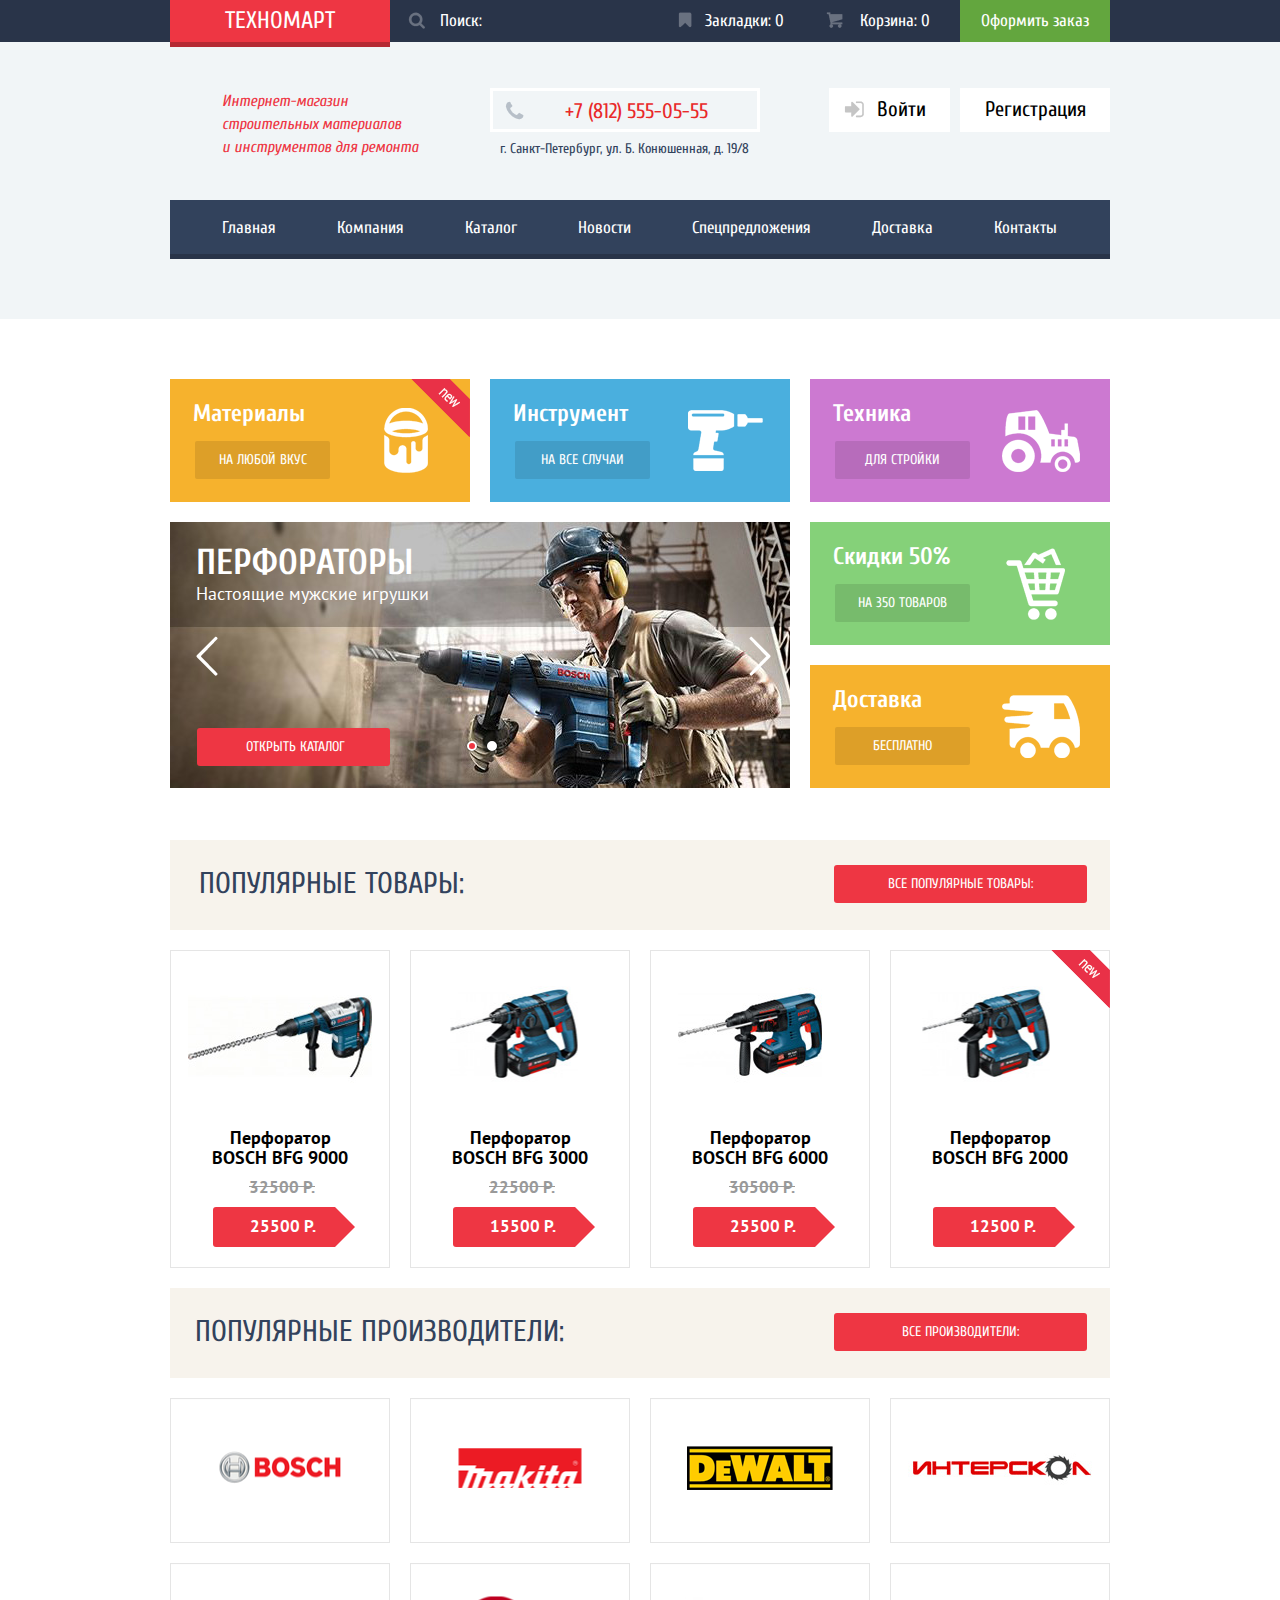
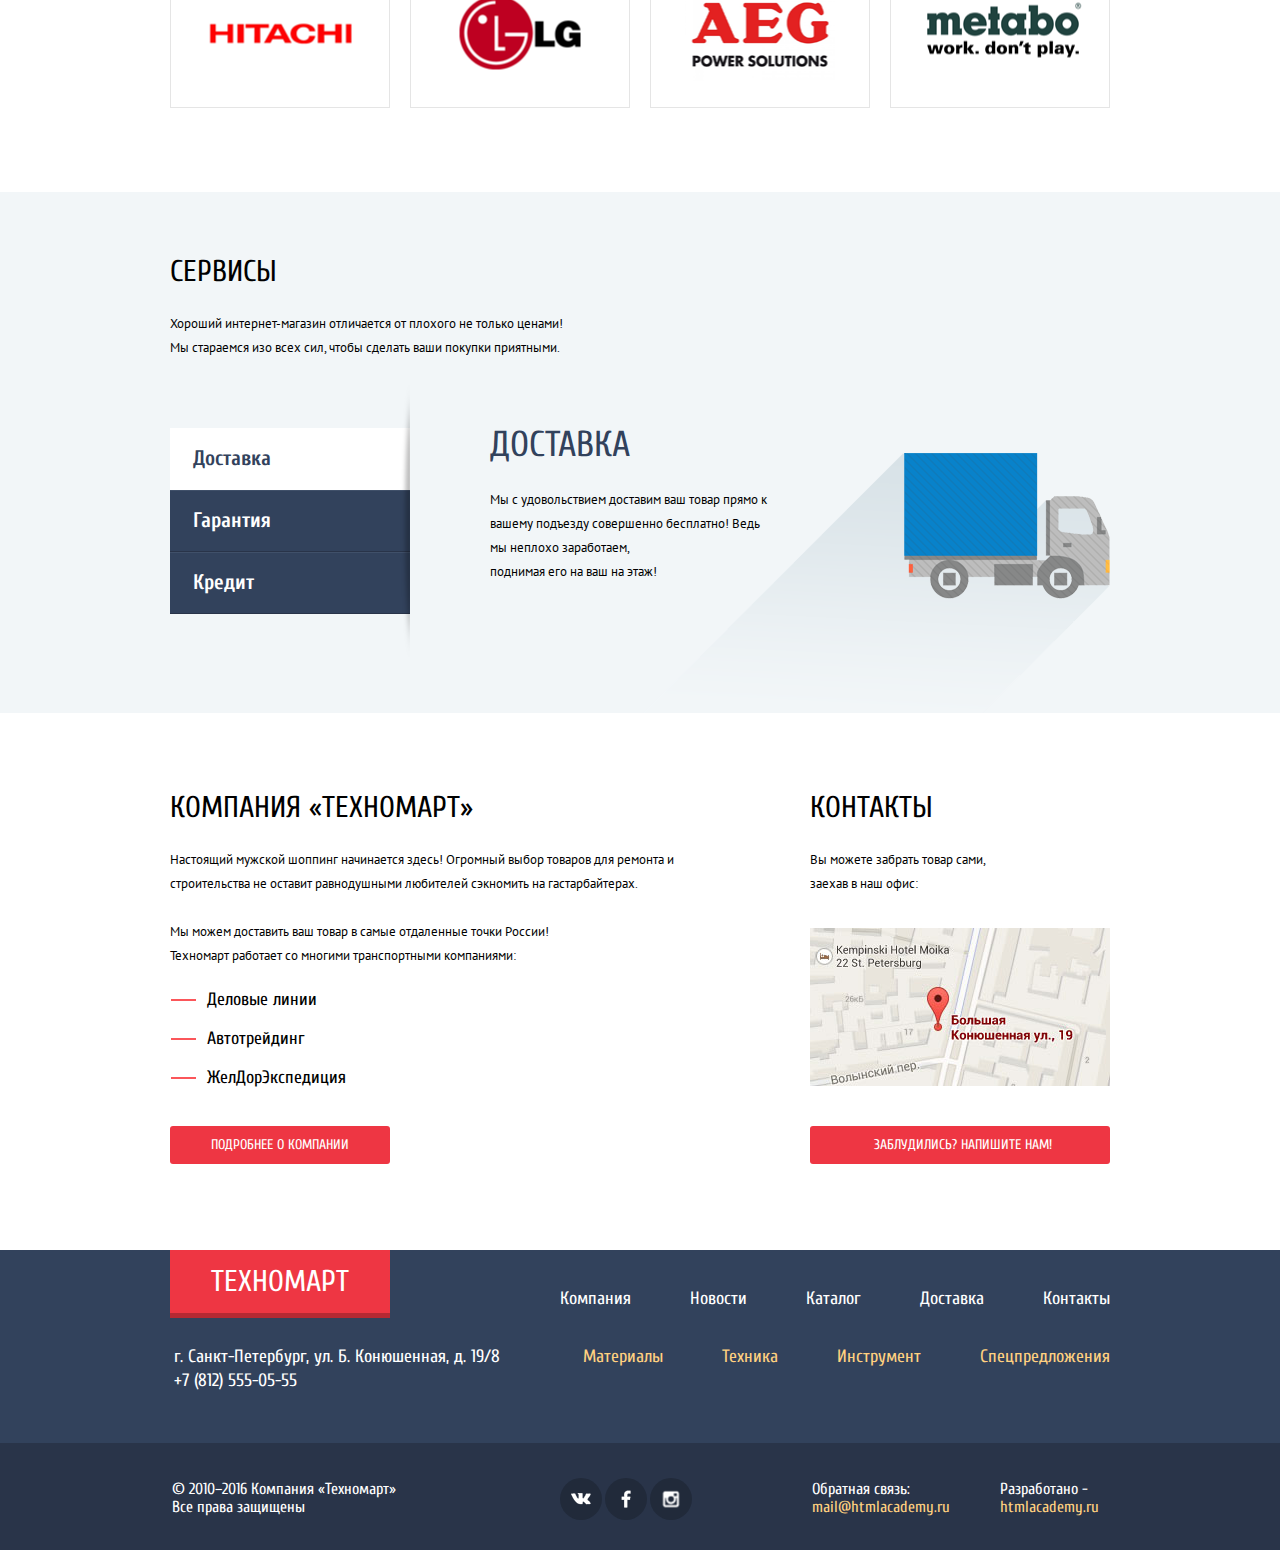
==== commit fe27e161: "Исправлены замечания  #2 на стадии допуска" ====
--- a/index.html
+++ b/index.html
@@ -197,12 +197,10 @@
       <h2>Сервисы</h2>
       <p class="services-motto">Хороший интернет-магазин отличается от плохого не только ценами!
         Мы стараемся изо всех сил, чтобы сделать ваши покупки приятными.</p>
-    </div>
-    <input type="radio" name="services-item" id="delivery" checked>
-    <input type="radio" name="services-item" id="guarantee">
-    <input type="radio" name="services-item" id="credit">
-    <div class="services-wrapper">
-      <div class="container clearfix">
+      <div class="services-wrapper clearfix">
+        <input type="radio" name="services-item" id="delivery" checked>
+        <input type="radio" name="services-item" id="guarantee">
+        <input type="radio" name="services-item" id="credit">
         <ul class="services-list">
           <li><label for="delivery">Доставка</label></li>
           <li><label for="guarantee">Гарантия</label></li>
--- a/css/style.min.css
+++ b/css/style.min.css
@@ -1 +1 @@
-body{font-family:"PT Sans","Arial",sans-serif;font-size:13px;line-height:24px;color:#000;min-width:960px}h1,h2,h3{font-family:"Cuprum","Arial",sans-serif}h1{color:#32425c;text-transform:uppercase;line-height:30px}h2,h3{line-height:24px;margin-bottom:30px}h1,h2{font-size:30px}.base-button,.logo,h2,h3{text-transform:uppercase}h3{font-size:36px}.clearfix::after{content:"";display:table;clear:both}.container{width:940px;margin:0 auto;padding:0 10px}.base-button,.logo{color:#fff;text-decoration:none;background-color:#ee3643}.base-button{font-size:14px;line-height:18px;display:inline-block;padding:10px 0;box-sizing:border-box;border:none;border-radius:3px}.base-button:hover{background-color:#ca2c37}.base-button:active{background-color:#ba2732}.base-button,footer,header{font-family:"Cuprum","Arial",sans-serif}.logo{float:left;text-align:center;box-shadow:0 5px 0 0 #b52933}.logo:hover{background-color:#ca2c37;box-shadow:0 5px 0 0 #9a212a}.logo:active{background-color:#ba2732;box-shadow:0 5px 0 0 #8e1e26}.header-top{background-color:#293449}.header-logo{width:220px;height:42px;font-size:24px;line-height:42px}.header-search{position:relative;float:left;width:270px;padding-left:50px;box-sizing:border-box}.header-search label{position:absolute;left:0;top:0;display:block;width:50px;height:100%}.header-search label::before{content:"";position:absolute;left:18px;top:50%;width:17px;height:17px;margin-top:-9px;background:url(../img/spritesheet.png) no-repeat -5px -502px;opacity:.3}.header-search-input{font-family:"Cuprum","Arial",sans-serif;font-size:17px;line-height:18px;color:#000;text-align:left;float:left;width:100%;padding:12px 5px 12px 0;margin:0;box-sizing:border-box;border:none;background-color:transparent}.header-search-input::-webkit-input-placeholder{color:#fff}.header-search-input::-moz-placeholder{color:#fff}.header-search-input:-ms-input-placeholder{color:#fff}.header-search:hover .header-search-input{background-color:#212a3a}.header-search .header-search-input:focus{background-color:#fff;outline:none}.header-search .header-search-input:focus+label{background-color:#fff}.header-search .header-search-input:focus+label::before{background:url(../img/spritesheet.png) no-repeat -5px -529px;opacity:1}.header-top-wrapper{font-size:0;float:right;width:450px;text-align:right}.header-sign a,.header-top-wrapper a{display:inline-block;line-height:18px;text-decoration:none}.header-top-wrapper a{text-align:left;position:relative;width:150px;padding:12px 5px 12px 45px;box-sizing:border-box;margin:0;font-size:17px;color:#fff}.header-bookmarks::before,.header-cart::before{content:"";position:absolute;top:50%;height:16px;margin-top:-9px;opacity:.3}.header-bookmarks::before{background:url(../img/spritesheet.png) no-repeat -5px -5px;left:18px;width:14px}.header-top-wrapper a.header-cart{padding-left:50px}.header-cart::before{left:16px;width:17px;background:url(../img/spritesheet.png) no-repeat -5px -53px}.header-bookmarks.full,.header-cart.full{background-color:#ee3643}.header-bookmarks:hover,.header-cart:hover,.header-search:hover{background-color:#212a3a}.header-bookmarks:hover::before,.header-cart:hover::before,.header-search:hover label::before{opacity:1}.header-bookmarks:active,.header-cart:active{opacity:.6;background-color:#161d29}.header-bookmarks:active::before,.header-cart:active::before{opacity:.5}.header-top-wrapper .header-order{text-align:center;padding-left:5px;background-color:#63a63e}.header-top-wrapper .header-order:hover{background-color:#5fbb2d}.header-top-wrapper .header-order:active{background-color:#518534;color:rgba(255,255,255,.51)}.header-bottom{padding-top:46px;padding-bottom:60px;background-color:#f1f5f7}.header-bottom-info{margin-bottom:39px}.header-company-description{float:left;font-style:italic;font-size:16px;line-height:23px;color:#ee3643;width:300px;padding-top:2px;padding-left:52px;padding-right:50px;box-sizing:border-box;margin:0 20px 0 0}.header-company-contacts{float:left;width:300px}.header-company-phone{position:relative;width:270px;padding:11px 5px 9px 72px;margin-bottom:5px;box-sizing:border-box;border:3px solid #fff;font-size:21px;line-height:18px;color:#e9292a;text-decoration:none}.header-company-phone::before{content:"";position:absolute;top:10px;left:12px;width:19px;height:19px;background:url(../img/spritesheet.png) no-repeat -5px -423px}.header-company-address{font-size:14px;line-height:24px;color:#32425c;padding-left:10px}.header-user{display:none;float:right;text-align:left}.header-user-wrapper{width:300px;margin-bottom:8px;font-size:0;background-color:#fff}.header-user-wrapper .header-profile{position:relative;display:inline-block;vertical-align:middle;width:259px;padding:12px 0 12px 48px;box-sizing:border-box;font-size:21px;line-height:18px;text-decoration:none;color:#000}.header-user-wrapper .header-profile::before{content:"";position:absolute;left:14px;top:50%;margin-top:-9px;width:20px;height:18px}.header-user-wrapper:hover .header-profile::before{background:url(../img/spritesheet.png) no-repeat -5px -584px}.header-user-wrapper .header-profile::before,.header-user-wrapper:active .header-profile::before{background:url(../img/spritesheet.png) no-repeat -5px -556px}.header-user-wrapper:active .header-profile{color:rgba(0,0,0,.3)}.header-user-wrapper .header-sign-out{position:relative;display:inline-block;vertical-align:middle;width:41px;background-color:#fff}.header-user-wrapper .header-sign-out::after{content:"";position:absolute;right:9px;top:50%;margin-top:-9px;width:21px;height:17px}.header-user-wrapper:hover .header-sign-out::after{background:url(../img/spritesheet.png) no-repeat -5px -327px}.header-user-wrapper .header-sign-out::after,.header-user-wrapper:active .header-sign-out::after{background:url(../img/spritesheet.png) no-repeat -5px -300px}.header-sign{display:none;float:right;width:300px;text-align:right;font-size:0}.header-sign a{padding-top:12px;padding-bottom:14px;vertical-align:top;font-size:21px;color:#000;background-color:#fff}.header-sign a:hover{color:#ee3643}.header-sign a:active{color:rgba(0,0,0,.3)}.header-sign.active,.header-user.active{display:block}.header-sign-in{position:relative;width:73px;padding-left:48px;text-align:left}.header-sign-in::before{content:"";position:absolute;left:15px;top:50%;margin-top:-9px;width:20px;height:17px}.header-sign-in:hover::before{background:url(../img/spritesheet.png) no-repeat -5px -273px}.header-sign-in::before,.header-sign-in:active::before{background:url(../img/spritesheet.png) no-repeat -5px -246px}.header-sign-up{width:150px;margin-left:10px;text-align:center}.header-user-cabinet,.header-user-order{font-size:16px;line-height:18px;color:#32425c}.header-user-order{position:relative;padding-left:19px;padding-right:19px}.header-user-order::after{content:"";position:absolute;right:0;top:50%;margin-top:-2px;width:4px;height:4px;border-radius:50%;background-color:#32425c}.header-user-cabinet{padding-left:10px}.header-user-cabinet:hover,.header-user-order:hover{color:#ee3643}.header-user-cabinet:active,.header-user-order:active{color:#32425c;opacity:.3}.header-main-navigation{font-size:0;padding-left:22px;background-color:#32425c;text-align:left;border-bottom:5px solid #293449}.header-main-navigation ul{padding:0;margin:0;list-style:none}.header-main-navigation li{display:inline-block;margin-right:1px}.header-main-navigation a{display:block;padding:19px 30px 18px;font-size:17px;line-height:17px;text-decoration:none;color:#fff;vertical-align:top}.header-main-navigation a:hover{background-color:#293449}.header-main-navigation a:active{background-color:#1d2739;opacity:.5}.promo{padding-top:60px;margin-bottom:32px}.promo-item{float:left;width:300px;min-height:123px;padding:20px 22px 22px 23px;margin-left:20px;margin-bottom:20px;box-sizing:border-box}.promo-item:first-child{margin-left:0}.promo-item a,.promo-item span,.slide b{font-family:"Cuprum","Arial",sans-serif;color:#fff}.promo-item span{font-size:24px;font-weight:700;line-height:30px;display:block;margin-bottom:12px}.promo-item a,.slide b{text-transform:uppercase}.promo-item a{text-decoration:none;text-align:center;display:inline-block;width:135px;margin-left:2px;box-sizing:border-box;background-color:rgba(0,0,0,.1);border-radius:2px;font-size:14px;line-height:38px}.promo-item a:hover{background-color:rgba(0,0,0,.2)}.promo-item a:active{background-color:rgba(0,0,0,.3)}.promo-materials{background:#f6b22d url(../img/promo-materials.png) 214px center no-repeat}.promo-tools{background:#4aafde url(../img/promo-tools.png) 198px center no-repeat}.promo-equipment{background:#cc79d1 url(../img/promo-equipment.png) 192px center no-repeat}.promo-discount{background:#85d179 url(../img/promo-discount.png) 196px center no-repeat}.promo-delivery{background:#f6b22d url(../img/promo-delivery.png) 192px center no-repeat}.flag,.slider{position:relative}.flag::before{content:"";position:absolute;top:0;right:0;z-index:10;display:block;width:60px;height:59px}.flag-new::before{content:"";background:url(../img/spritesheet.png) no-repeat -5px -355px}.slider{float:left}.slide,.slider input[type=radio]{display:none}.slide{width:620px;height:266px;color:#fff;padding-left:26px;padding-top:26px;box-sizing:border-box}.slide b{font-size:36px;line-height:30px}.slide span{font-size:18px;line-height:24px;color:#fff;text-transform:none}#slide1{background:url(../img/slide1.jpg) no-repeat 0 0}#slide2{background:url(../img/slide2.jpg) no-repeat 0 0}.slider-controls{position:absolute;top:0;left:0;width:100%;height:100%;box-sizing:border-box;padding:114px 19px 22px 26px}.slider-controls .slider-arrows{font-size:0;margin-bottom:52px}.slider-controls .slider-arrows .slider-left{float:left;width:22px;height:40px;background:url(../img/spritesheet.png) no-repeat -5px -196px;cursor:pointer}.slider-controls .slider-arrows .slider-right{float:right;width:22px;height:40px;background:url(../img/spritesheet.png) no-repeat -5px -452px;cursor:pointer}.slider-controls .slider-dots{display:block;font-size:0;text-align:center;padding-top:11px;padding-right:4px}.slider-controls .slider-dots .slider-btn{display:inline-block;width:6px;height:6px;margin-right:10px;background-color:#fff;border:2px solid #fff;border-radius:50%;box-shadow:0 0 2px rgba(0,0,0,.8);cursor:pointer}.catalog-sort-type a:last-child,.slider-controls .slider-dots .slider-btn:last-child{margin-right:0}.slider-controls .base-button{position:absolute;bottom:22px;left:27px;padding:10px 45px 10px 49px}#btn-1:checked~.slider-controls label[for=btn-1].slider-btn,#btn-2:checked~.slider-controls label[for=btn-2].slider-btn{background-color:#ee3643}#btn-1:checked~.slides #slide1,#btn-2:checked~.slides #slide2,#credit:checked~.services-wrapper .services-item.credit,#delivery:checked~.services-wrapper .services-item.delivery,#guarantee:checked~.services-wrapper .services-item.guarantee{display:block}.section-header{height:90px;background-color:#f7f3ec;margin-bottom:20px}.section-header-left{float:left;padding:29px}.section-header-left.brand-header{padding-left:25px}.section-header-left h1{margin:0;font-weight:400}.section-header-right{float:right;padding:25px 23px 25px 25px}.section-header-right .base-button{width:253px;text-align:center}.section-content{font-size:0;margin-left:-20px}.catalog-item{position:relative;font-size:17px;line-height:20px;display:inline-block;width:220px;margin-left:20px;margin-bottom:20px;text-align:center;vertical-align:top;box-shadow:inset 0 0 0 1px #e5e5e5}.catalog-item-image{position:relative;width:220px;height:178px}.catalog-item-image img{position:absolute;top:50%;left:50%;-webkit-transform:translate(-50%,-50%);transform:translate(-50%,-50%);display:block;max-width:100%}.catalog-item-image img.bfg-9000{top:87px;left:110px}.catalog-item-image img.bfg-3000{top:84px;left:104px}.catalog-item-image img.bfg-6000{top:85px;left:100px}.catalog-item-image img.bfg-2000{top:84px;left:96px}.catalog-item-title{font-size:18px;line-height:20px;font-weight:700;min-height:40px;padding:0 30px;margin:0 0 10px}.catalog-item-old-price{display:block;min-height:20px;margin-bottom:9px;padding-left:4px;color:#999;text-decoration:line-through}.catalog-item-price{position:relative;display:block;width:79px;margin:0 auto 21px 43px;padding:10px 30px;color:#fff;background:#ee3643;border-radius:3px;text-decoration:none}.catalog-item-price:after{content:"";position:absolute;top:0;right:-23px;width:0;height:0;border:20px solid #fff;border-left-color:#ee3643}.catalog-item-controls{position:absolute;top:0;left:0;z-index:10;width:220px;height:88px;padding:40px 0;background-color:transparent}.catalog-item-bookmark,.catalog-item-buy{position:relative;display:block;width:129px;margin:0 auto 7px;padding:7px 0 7px 4px;border:3px solid #63a63e;background-color:#63a63e;font-size:14px;font-weight:400;font-family:"Cuprum","Arial",sans-serif;line-height:18px;text-decoration:none;text-transform:uppercase;border-radius:3px}.catalog-item-buy{border-bottom-color:#367315;color:#fff}.catalog-item-bookmark{color:#32425c;background:#fff;border-color:#63a63e}.catalog-item-buy::before{content:"";position:absolute;top:50%;left:13px;width:17px;height:16px;margin-top:-8px;background:url(../img/spritesheet.png) no-repeat -5px -53px;opacity:.3}.catalog-item-buy:hover{border-color:#5fbb2d #5fbb2d #367315;background-color:#5fbb2d}.catalog-item-buy:active::before,.catalog-item-buy:hover::before{opacity:1}.catalog-item-buy:active{border-color:#518534;background-color:#518534}.catalog-item-bookmark:hover{border-color:#32425c}.catalog-item-bookmark:active{color:rgba(50,66,92,.3);border-color:#c1c6ce}.catalog-item:hover .catalog-item-image img,.services input[type=radio]{display:none}.brand:hover,.catalog-item:hover{box-shadow:0 10px 25px 0 rgba(41,52,73,.5)}.brand img,.catalog-item:hover .catalog-item-controls,.company-map a{display:block}.brands{padding-bottom:64px}.brand{position:relative;display:inline-block;width:220px;height:145px;margin-left:20px;margin-bottom:20px;vertical-align:top;box-shadow:inset 0 0 0 1px #e5e5e5,inset 0 2px 0 0 #fdfdfd}.brand:hover{border:none}.brand:active{border:none;opacity:.3;box-shadow:0 4px 10px 0 rgba(41,52,73,.5)}.brand img{position:absolute;top:48%;left:50%;-webkit-transform:translate(-50%,-50%);transform:translate(-50%,-50%)}.brand img.interskol{top:44%;left:50%}.brand img.hitachi{top:49%;left:51%}.brand img.metabo{top:46%;left:52%}.services{padding-top:68px;background-color:#f2f6f8}.services h2,.services h3{margin:0 0 28px;font-weight:400}.services h3{margin:0 0 31px}.services-motto{width:400px;margin-bottom:68px}.services-list{position:relative;float:left;width:240px;margin:0;padding:0;list-style:none}.services-list::after{content:url(../img/srv-vert-grad.png);position:absolute;width:10px;height:272px;top:-43px;right:0}.services-list li{font-family:"Cuprum","Arial",sans-serif;font-size:21px;font-weight:700;line-height:30px}.services-list label{color:#fff;text-decoration:none;display:block;padding-left:23px;padding-top:16px;padding-bottom:16px;background-color:#32425c;box-shadow:inset 0 1px 0 0 #405069,inset 0 -1px 0 0 #293449;cursor:pointer}.services-items{float:right;width:620px}.services-item{display:none;min-height:280px;padding-top:5px}#delivery:checked~.services-wrapper{background:url(../img/srv-truck.png) right 18% top 25px no-repeat}#guarantee:checked~.services-wrapper{background:url(../img/srv-guarantee.png) right 15% top 3px no-repeat}#credit:checked~.services-wrapper{background:url(../img/srv-credit.png) right 14% top no-repeat}#credit:checked~.services-wrapper label[for=credit],#delivery:checked~.services-wrapper label[for=delivery],#guarantee:checked~.services-wrapper label[for=guarantee]{color:#32425c;background-color:#fff;box-shadow:none;cursor:default}.services-item .base-button{margin-top:15px;padding-left:46px;padding-right:44px}.services-item.delivery p{width:278px}.services-item.guarantee p{width:378px}.services-item.credit p{width:280px}.company{padding-top:83px;padding-bottom:86px}.company .container{position:relative}.company h2,.company h3{margin:0 0 28px;font-weight:400}.company-info{float:left;width:620px;margin-right:20px}.company-info>p{width:540px;margin-bottom:24px}.company-info .base-button{width:220px;padding-left:41px}.company-contacts>p{margin-bottom:32px}.company-contacts .base-button{width:100%;padding-left:64px}.company-info-delivery{margin-bottom:38px}.company-info-delivery>p{margin-bottom:21px}.company-info-delivery ul{font-family:"Cuprum","Arial",sans-serif;font-size:18px;line-height:21px;padding-left:1px;margin:0;list-style:none}.company-info-delivery li{position:relative;padding-left:36px;margin-bottom:18px}.company-info-delivery li::before{content:"";position:absolute;top:50%;left:0;margin-top:-1px;display:block;width:25px;height:2px;background-color:#fb565a}.company-contacts{float:right;width:300px}.catalog-filter input[type=checkbox],.catalog-filter input[type=radio],.company-form{display:none}.company-map{margin-bottom:40px}.company-map img{display:block;width:300px;height:158px;cursor:pointer}.company-map-popup{position:absolute;top:-49px;left:10px;z-index:15;display:none;width:940px;height:446px;box-shadow:0 0 15px 1px rgba(35,31,32,.5)}.company-map-popup .dialog-close{z-index:3000}.page{padding-top:20px}.page-breadcrumbs{margin-bottom:20px;background:#fff}.page-breadcrumbs span{position:relative;float:left;padding-right:24px;margin-right:17px;line-height:18px;text-transform:uppercase;text-decoration:none}.page-breadcrumbs a{color:#000;text-decoration:none}.page-breadcrumbs .home{font-size:0;display:inline-block;width:15px;height:14px;vertical-align:top;background:url(../img/spritesheet.png) no-repeat -5px -146px}.page-breadcrumbs span:not(:last-child)::before{content:"";position:absolute;top:3px;right:0;width:7px;height:12px;background:url(../img/spritesheet.png) no-repeat -5px -31px}.page-breadcrumbs span:first-child::before{top:3px;right:3px}.page-title{padding-left:28px;padding-top:31px;padding-bottom:29px;margin:0 0 20px;font-weight:400;background-color:#f2f6f8}.catalog{padding-bottom:61px}.catalog-block-header{padding-top:6px;padding-bottom:8px;padding-left:2px;background-color:#f7f3ec;margin-bottom:11px;text-transform:uppercase}.catalog-filter{float:left;width:220px}.catalog-filter-title{display:inline-block;padding-left:18px}.catalog-filter .fieldset{padding-bottom:25px;margin-bottom:15px;border-bottom:1px solid #e5e5e5}.catalog-filter .fieldset:last-of-type{margin-bottom:56px;border-bottom:none}.catalog-filter .fieldset-label{font-size:17px;line-height:30px;text-transform:uppercase;font-weight:700;margin-bottom:15px}.catalog-filter .range{position:relative;height:80px;background-color:#f7f3ec;border-radius:0 0 5px 5px;margin-bottom:9px}.catalog-filter .range-left::before{content:"";position:absolute;top:50%;left:20px;margin-top:-1px;width:140px;height:2px;background-color:#00ca74}.catalog-filter .range-right::before{content:"";position:absolute;top:50%;right:20px;margin-top:-1px;width:30px;height:2px;background-color:#d7dcde}.catalog-filter .range-left::after,.catalog-filter .range-right::after{content:"";position:absolute;top:50%;margin-top:-10px;width:5px;height:5px;background-color:#ababab;border:7px solid #fff;border-radius:50%;box-shadow:0 2px 0 0 rgba(0,0,0,.14);cursor:pointer}.catalog-filter .range-left::after{left:20px}.catalog-filter .range-right::after{right:40px}.catalog-filter .range-value{width:95px;height:38px;font-size:17px;line-height:18px;text-align:center;padding-left:6px;padding-top:8px;background-color:#f7f3ec;border-radius:3px;box-sizing:border-box}.catalog-filter .range-value:first-of-type{float:left}.catalog-filter .range-value:last-of-type{float:right}.catalog-filter .range-delimiter{position:relative;float:left;width:30px;height:38px}.catalog-filter .range-delimiter::before{content:"";position:absolute;left:10px;top:50%;width:10px;height:1px;background-color:#444}.catalog-filter label{position:relative;display:inline-block;padding-left:34px;padding-right:5px}.catalog-filter ul{margin:0;padding:0;list-style:none;font-size:15px;line-height:20px;text-transform:uppercase}.catalog-filter li:not(:last-child){margin-bottom:19px}.catalog-filter label::before{content:"";position:absolute;top:0;left:0;display:block}.catalog-filter input[type=radio]+label::before{left:4px;width:9px;height:9px;border:4px solid #fff;border-radius:50%;box-shadow:0 0 0 4px #c1c1c1}.catalog-filter input[type=radio]:checked+label::before{background-color:#c1c1c1}.catalog-filter input[type=radio]+label:hover::before{box-shadow:0 0 0 4px #b5b5b5}.catalog-filter input[type=radio]:checked label:hover::before{background-color:#b5b5b5}.catalog-filter input:disabled+label{color:rgba(0,0,0,.4)}.catalog-filter input[type=radio]:disabled+label::before,.catalog-filter input[type=radio]:disabled+label:hover::before{box-shadow:0 0 0 4px #e9e9e9;background-color:#e9e9e9}.catalog-filter input[type=checkbox]+label::before{width:17px;height:17px;border:3px solid #c1c1c1;border-radius:4px}.catalog-filter input[type=checkbox]:checked+label::after{content:"";position:absolute;left:5px;top:50%;margin-top:-7px;width:15px;height:5px;background-color:transparent;box-shadow:0 2px 0 0 #fff,inset 0 -2px 0 0 #fff;border-bottom:5px solid #c1c1c1;border-left:5px solid #c1c1c1;-webkit-transform:rotate(-45deg);transform:rotate(-45deg)}.catalog-filter input[type=checkbox]+label:hover::before{border-color:#b5b5b5}.catalog-filter input[type=checkbox]:checked+label:hover::after{border-color:#b5b5b5}.catalog-filter input[type=checkbox]:disabled+label::before,.catalog-filter input[type=checkbox]:disabled+label:hover::before,.catalog-filter input[type=checkbox]:disabled:checked+label::after,.catalog-filter input[type=checkbox]:disabled:checked+label:hover::after{border-color:#e9e9e9}.catalog-filter button{font-family:"PT Sans","Arial",sans-serif;font-size:13px;line-height:36px;text-align:center;text-transform:uppercase;width:141px;height:36px;border:1px solid #e5e5e5;border-radius:3px;background-color:#fff}.catalog-filter button:hover{border-color:#bdc6ca}.catalog-filter button:active{border-color:#ee3643;outline:none}.catalog-filter button:focus{outline:none}.catalog-items{float:right;width:700px}.catalog-sort-title{float:left;padding-left:18px;width:220px}.catalog-sort-type{float:left;width:380px}.catalog-sort-type a{margin-right:65px;color:rgba(0,0,0,.3);text-decoration:none;border-bottom:1px dotted #ee3643}.catalog-sort-type a:not(.current):hover{color:#000;border-bottom:1px solid #ee3643}.catalog-sort-type a:not(.current):active{color:#ee3643;border-bottom:none}.catalog-sort-type a.current{color:#ee3643;border-bottom:none}.catalog-sort-order{float:right;width:80px}.catalog-sort-order a{position:relative;display:inline-block;width:10px;height:10px;margin-left:20px;vertical-align:middle;text-align:left;font-size:0}.catalog-sort-order a:first-child::before{content:"";position:absolute;width:0;height:0;border-style:solid;border-width:0 5px 10px;border-color:#c6c2bd transparent}.catalog-sort-order a:last-child::before{content:"";position:absolute;width:0;height:0;border-style:solid;border-width:10px 5px 0;border-color:#c6c2bd transparent}.catalog-sort-order a:not(.current):hover::before{border-color:#000 transparent}.catalog-sort-order a:not(.current):active::before{border-color:#ee3643 transparent}.catalog-sort-order a.current::before{border-color:#ee3643 transparent}.catalog-gallery{font-size:0;margin-bottom:30px;margin-left:-20px;margin-top:21px}.catalog-cart,.catalog-item-controls{display:none}.catalog-paginator a{float:left;min-width:36px;height:36px;margin-right:8px;padding-left:2px;text-align:center;font-size:13px;line-height:36px;color:#000;text-decoration:none;background:#fff;border:1px solid #e5e5e5;border-radius:3px;text-transform:uppercase}.catalog-paginator a:last-child{padding:0 30px 0 32px}.catalog-paginator a:not(.current):hover{border-color:#bdc6ca}.catalog-paginator a:active{border-color:#ee3643}.catalog-paginator .current{background:#ee3643;color:#fff;border-color:#ee3643}.page .category{padding-top:66px;padding-bottom:56px;background-color:#f2f6f8}.page .category h2{margin:0 0 30px;font-weight:400}.footer-top{font-size:18px;line-height:24px;color:#fff;background-color:#32425c;padding-bottom:50px}.footer-row{margin-bottom:32px}.footer-logo{width:220px;height:63px;font-size:30px;line-height:64px}.footer-company-menu{float:right;width:700px;padding-top:37px;text-align:right;font-size:0}.footer-company-menu a,.footer-item-menu a{display:inline-block;margin-left:59px;vertical-align:top;text-decoration:none;font-size:18px;line-height:24px;color:#fff}.footer-contacts{float:left;width:380px;margin:0;padding-left:4px}.footer-item-menu{float:right;width:540px;font-size:0;text-align:right}.footer-item-menu a{color:#ffd180}.footer-company-menu a:first-child,.footer-item-menu a:first-child{margin-left:0}.footer-company-menu a:hover,.footer-item-menu a:hover{text-decoration:underline}.footer-company-menu a:active,.footer-item-menu a:active{opacity:.5;text-decoration:none}.footer-bottom{font-size:16px;line-height:18px;color:#fff;background-color:#293449;padding-top:37px;padding-bottom:30px}.footer-bottom p{margin-top:0;margin-bottom:0}.footer-company{float:left;width:240px;margin-right:148px;padding-left:2px}.footer-social{float:left;width:148px;margin-right:104px;font-size:0;margin-top:-2px}.footer-social-btn{position:relative;float:left;width:42px;height:42px;margin-right:3px;vertical-align:top;text-decoration:none;border-radius:50%;background-color:#212a3a}.footer-social-btn:last-child{margin-right:0}.footer-social-btn:hover{background-color:#ee3643}.footer-social-btn-vk::before{width:20px;height:12px;background:url(../img/spritesheet.png) no-repeat -5px -612px}.footer-social-btn-fb::before,.footer-social-btn-inst::before,.footer-social-btn-vk::before{content:"";position:absolute;top:50%;left:50%;-webkit-transform:translate(-50%,-50%);transform:translate(-50%,-50%)}.footer-social-btn-fb::before{background:url(../img/spritesheet.png) no-repeat -5px -119px;width:10px;height:18px}.footer-social-btn-inst::before{width:17px;height:17px;background:url(../img/spritesheet.png) no-repeat -5px -169px}.footer-creator-mail{float:left;width:140px;text-align:left;margin-right:20px}.footer-creator-address{float:left;width:110px;text-align:left;padding-left:28px}.footer-creator-address a,.footer-creator-mail a{color:#ffd180;text-decoration:none}.footer-creator-address a:hover,.footer-creator-mail a:hover{color:#ffd180;text-decoration:underline}.footer-creator-address a:active,.footer-creator-mail a:active{color:#ee3643;text-decoration:none}.dialog{position:fixed;top:50%;left:50%;z-index:20;-webkit-transform:translate(-50%,-50%);transform:translate(-50%,-50%);width:620px;background-color:#fff;border-top:7px solid #ee3643;box-shadow:0 20px 40px 0 rgba(41,52,73,.75)}.dialog-overlay{position:fixed;top:0;left:0;z-index:18;display:none;width:100%;height:100%;background:rgba(0,0,0,.5)}.dialog .dialog-content{font-family:"Cuprum","Arial",sans-serif;font-size:18px;line-height:18px;color:#000;padding:46px 80px 17px}.dialog .dialog-content-left{float:left;width:220px}.dialog .dialog-content-right{float:right;width:220px}.dialog .dialog-content label{display:inline-block;margin-bottom:10px}.dialog .dialog-content input,.dialog .dialog-content textarea{font-family:"PT Sans","Arial",sans-serif;font-size:13px;line-height:18px;width:100%;height:38px;margin-bottom:20px;padding-left:14px;box-sizing:border-box;border:2px solid #d7dcde;border-radius:3px}.dialog .dialog-content textarea{min-height:114px;padding-top:7px}.dialog-content .dialog-message{position:relative;display:inline-block;text-align:left;padding-left:101px;margin-top:24px;margin-bottom:58px;font-size:30px}.dialog-content .dialog-message::before{content:"";position:absolute;top:50%;left:1px;margin-top:-33px;width:66px;height:66px;background-color:#63a63e;border-radius:50%}.dialog-content .dialog-message::after{content:"";position:absolute;top:50%;left:15px;margin-top:-13px;width:39px;height:30px;background:url(../img/spritesheet.png) no-repeat -5px -79px}.dialog-close{position:absolute;top:9px;right:9px;width:21px;height:21px;font-size:0;background-color:transparent;border:0;cursor:pointer}.dialog-close::after,.dialog-close::before{content:"";position:absolute;top:8px;left:-3px;width:26px;height:5px;background-color:#ee3643}.dialog-close::before{-webkit-transform:rotate(45deg);transform:rotate(45deg)}.dialog-close::after{-webkit-transform:rotate(-45deg);transform:rotate(-45deg)}.dialog-controls{padding:37px 80px;text-align:center;background-color:#f1f1f1}.dialog-controls .base-button{width:100%}.dialog-controls .catalog-cart-order{float:left;width:220px}.dialog-controls .catalog-cart-continue{float:right;width:220px;color:#000;background-color:#fff}.dialog-controls .catalog-cart-continue:hover{color:#ee3643}.dialog-controls .catalog-cart-continue:active{color:rgba(0,0,0,.3)}.display-block{display:block}.dialog-animation{-webkit-animation-name:move;animation-name:move;-webkit-animation-timing-function:linear;animation-timing-function:linear;-webkit-animation-duration:2s;animation-duration:2s}@-webkit-keyframes move{0%{-webkit-transform:translate(-50%,-50%) scale(0,0);transform:translate(-50%,-50%) scale(0,0)}25%{-webkit-transform:translate(-50%,-50%) scale(.25,.25);transform:translate(-50%,-50%) scale(.25,.25)}50%{-webkit-transform:translate(-50%,-50%) scale(.5,.5);transform:translate(-50%,-50%) scale(.5,.5)}75%{-webkit-transform:translate(-50%,-50%) scale(.75,.75);transform:translate(-50%,-50%) scale(.75,.75)}to{-webkit-transform:translate(-50%,-50%) scale(1,1);transform:translate(-50%,-50%) scale(1,1)}}@keyframes move{0%{-webkit-transform:translate(-50%,-50%) scale(0,0);transform:translate(-50%,-50%) scale(0,0)}25%{-webkit-transform:translate(-50%,-50%) scale(.25,.25);transform:translate(-50%,-50%) scale(.25,.25)}50%{-webkit-transform:translate(-50%,-50%) scale(.5,.5);transform:translate(-50%,-50%) scale(.5,.5)}75%{-webkit-transform:translate(-50%,-50%) scale(.75,.75);transform:translate(-50%,-50%) scale(.75,.75)}to{-webkit-transform:translate(-50%,-50%) scale(1,1);transform:translate(-50%,-50%) scale(1,1)}}
+body{font-family:"PT Sans","Arial",sans-serif;font-size:13px;line-height:24px;color:#000;min-width:960px}h1,h2,h3{font-family:"Cuprum","Arial",sans-serif}h1{color:#32425c;text-transform:uppercase;line-height:30px}h2,h3{line-height:24px;margin-bottom:30px}h1,h2{font-size:30px}.base-button,.logo,h2,h3{text-transform:uppercase}h3{font-size:36px}.clearfix::after{content:"";display:table;clear:both}.container{width:940px;margin:0 auto;padding:0 10px}.base-button,.logo{color:#fff;text-decoration:none;background-color:#ee3643}.base-button{font-size:14px;line-height:18px;display:inline-block;padding:10px 0;box-sizing:border-box;border:none;border-radius:3px}.base-button:hover{background-color:#ca2c37}.base-button:active{background-color:#ba2732}.base-button,footer,header{font-family:"Cuprum","Arial",sans-serif}.logo{float:left;text-align:center;box-shadow:0 5px 0 0 #b52933}.logo:hover{background-color:#ca2c37;box-shadow:0 5px 0 0 #9a212a}.logo:active{background-color:#ba2732;box-shadow:0 5px 0 0 #8e1e26}.header-top{background-color:#293449}.header-logo{width:220px;height:42px;font-size:24px;line-height:42px}.header-search{position:relative;float:left;width:270px;padding-left:50px;box-sizing:border-box}.header-search label{position:absolute;left:0;top:0;display:block;width:50px;height:100%}.header-search label::before{content:"";position:absolute;left:18px;top:50%;width:17px;height:17px;margin-top:-9px;background:url(../img/spritesheet.png) no-repeat -5px -502px;opacity:.3}.header-search-input{font-family:"Cuprum","Arial",sans-serif;font-size:17px;line-height:18px;color:#000;text-align:left;float:left;width:100%;padding:12px 5px 12px 0;margin:0;box-sizing:border-box;border:none;background-color:transparent}.header-search-input::-webkit-input-placeholder{color:#fff}.header-search-input::-moz-placeholder{color:#fff}.header-search-input:-ms-input-placeholder{color:#fff}.header-search:hover .header-search-input{background-color:#212a3a}.header-search .header-search-input:focus{background-color:#fff;outline:none}.header-search .header-search-input:focus+label{background-color:#fff}.header-search .header-search-input:focus+label::before{background:url(../img/spritesheet.png) no-repeat -5px -529px;opacity:1}.header-top-wrapper{font-size:0;float:right;width:450px;text-align:right}.header-sign a,.header-top-wrapper a{display:inline-block;line-height:18px;text-decoration:none}.header-top-wrapper a{text-align:left;position:relative;width:150px;padding:12px 5px 12px 45px;box-sizing:border-box;margin:0;font-size:17px;color:#fff}.header-bookmarks::before,.header-cart::before{content:"";position:absolute;top:50%;height:16px;margin-top:-9px;opacity:.3}.header-bookmarks::before{background:url(../img/spritesheet.png) no-repeat -5px -5px;left:18px;width:14px}.header-top-wrapper a.header-cart{padding-left:50px}.header-cart::before{left:16px;width:17px;background:url(../img/spritesheet.png) no-repeat -5px -53px}.header-bookmarks.full,.header-cart.full{background-color:#ee3643}.header-bookmarks:hover,.header-cart:hover,.header-search:hover{background-color:#212a3a}.header-bookmarks:hover::before,.header-cart:hover::before,.header-search:hover label::before{opacity:1}.header-bookmarks:active,.header-cart:active{opacity:.6;background-color:#161d29}.header-bookmarks:active::before,.header-cart:active::before{opacity:.5}.header-top-wrapper .header-order{text-align:center;padding-left:5px;background-color:#63a63e}.header-top-wrapper .header-order:hover{background-color:#5fbb2d}.header-top-wrapper .header-order:active{background-color:#518534;color:rgba(255,255,255,.51)}.header-bottom{padding-top:46px;padding-bottom:60px;background-color:#f1f5f7}.header-bottom-info{margin-bottom:39px}.header-company-description{float:left;font-style:italic;font-size:16px;line-height:23px;color:#ee3643;width:300px;padding-top:2px;padding-left:52px;padding-right:50px;box-sizing:border-box;margin:0 20px 0 0}.header-company-contacts{float:left;width:300px}.header-company-phone{position:relative;width:270px;padding:11px 5px 9px 72px;margin-bottom:5px;box-sizing:border-box;border:3px solid #fff;font-size:21px;line-height:18px;color:#e9292a;text-decoration:none}.header-company-phone::before{content:"";position:absolute;top:10px;left:12px;width:19px;height:19px;background:url(../img/spritesheet.png) no-repeat -5px -423px}.header-company-address{font-size:14px;line-height:24px;color:#32425c;padding-left:10px}.header-user{display:none;float:right;text-align:left}.header-user-wrapper{width:300px;margin-bottom:8px;font-size:0;background-color:#fff}.header-user-wrapper .header-profile{position:relative;display:inline-block;vertical-align:middle;width:259px;padding:12px 0 12px 48px;box-sizing:border-box;font-size:21px;line-height:18px;text-decoration:none;color:#000}.header-user-wrapper .header-profile::before{content:"";position:absolute;left:14px;top:50%;margin-top:-9px;width:20px;height:18px}.header-user-wrapper:hover .header-profile::before{background:url(../img/spritesheet.png) no-repeat -5px -584px}.header-user-wrapper .header-profile::before,.header-user-wrapper:active .header-profile::before{background:url(../img/spritesheet.png) no-repeat -5px -556px}.header-user-wrapper:active .header-profile{color:rgba(0,0,0,.3)}.header-user-wrapper .header-sign-out{position:relative;display:inline-block;vertical-align:middle;width:41px;background-color:#fff}.header-user-wrapper .header-sign-out::after{content:"";position:absolute;right:9px;top:50%;margin-top:-9px;width:21px;height:17px}.header-user-wrapper:hover .header-sign-out::after{background:url(../img/spritesheet.png) no-repeat -5px -327px}.header-user-wrapper .header-sign-out::after,.header-user-wrapper:active .header-sign-out::after{background:url(../img/spritesheet.png) no-repeat -5px -300px}.header-sign{display:none;float:right;width:300px;text-align:right;font-size:0}.header-sign a{padding-top:12px;padding-bottom:14px;vertical-align:top;font-size:21px;color:#000;background-color:#fff}.header-sign a:hover{color:#ee3643}.header-sign a:active{color:rgba(0,0,0,.3)}.header-sign.active,.header-user.active{display:block}.header-sign-in{position:relative;width:73px;padding-left:48px;text-align:left}.header-sign-in::before{content:"";position:absolute;left:15px;top:50%;margin-top:-9px;width:20px;height:17px}.header-sign-in:hover::before{background:url(../img/spritesheet.png) no-repeat -5px -273px}.header-sign-in::before,.header-sign-in:active::before{background:url(../img/spritesheet.png) no-repeat -5px -246px}.header-sign-up{width:150px;margin-left:10px;text-align:center}.header-user-cabinet,.header-user-order{font-size:16px;line-height:18px;color:#32425c}.header-user-order{position:relative;padding-left:19px;padding-right:19px}.header-user-order::after{content:"";position:absolute;right:0;top:50%;margin-top:-2px;width:4px;height:4px;border-radius:50%;background-color:#32425c}.header-user-cabinet{padding-left:10px}.header-user-cabinet:hover,.header-user-order:hover{color:#ee3643}.header-user-cabinet:active,.header-user-order:active{color:#32425c;opacity:.3}.header-main-navigation{font-size:0;padding-left:22px;background-color:#32425c;text-align:left;border-bottom:5px solid #293449}.header-main-navigation ul{padding:0;margin:0;list-style:none}.header-main-navigation li{display:inline-block;margin-right:1px}.header-main-navigation a{display:block;padding:19px 30px 18px;font-size:17px;line-height:17px;text-decoration:none;color:#fff;vertical-align:top}.header-main-navigation a:hover{background-color:#293449}.header-main-navigation a:active{background-color:#1d2739;opacity:.5}.promo{padding-top:60px;margin-bottom:32px}.promo-item{float:left;width:300px;min-height:123px;padding:20px 22px 22px 23px;margin-left:20px;margin-bottom:20px;box-sizing:border-box}.promo-item:first-child{margin-left:0}.promo-item a,.promo-item span,.slide b{font-family:"Cuprum","Arial",sans-serif;color:#fff}.promo-item span{font-size:24px;font-weight:700;line-height:30px;display:block;margin-bottom:12px}.promo-item a,.slide b{text-transform:uppercase}.promo-item a{text-decoration:none;text-align:center;display:inline-block;width:135px;margin-left:2px;box-sizing:border-box;background-color:rgba(0,0,0,.1);border-radius:2px;font-size:14px;line-height:38px}.promo-item a:hover{background-color:rgba(0,0,0,.2)}.promo-item a:active{background-color:rgba(0,0,0,.3)}.promo-materials{background:#f6b22d url(../img/promo-materials.png) 214px center no-repeat}.promo-tools{background:#4aafde url(../img/promo-tools.png) 198px center no-repeat}.promo-equipment{background:#cc79d1 url(../img/promo-equipment.png) 192px center no-repeat}.promo-discount{background:#85d179 url(../img/promo-discount.png) 196px center no-repeat}.promo-delivery{background:#f6b22d url(../img/promo-delivery.png) 192px center no-repeat}.flag,.slider{position:relative}.flag::before{content:"";position:absolute;top:0;right:0;z-index:10;display:block;width:60px;height:59px}.flag-new::before{content:"";background:url(../img/spritesheet.png) no-repeat -5px -355px}.slider{float:left}.slide,.slider input[type=radio]{display:none}.slide{width:620px;height:266px;color:#fff;padding-left:26px;padding-top:26px;box-sizing:border-box}.slide b{font-size:36px;line-height:30px}.slide span{font-size:18px;line-height:24px;color:#fff;text-transform:none}#slide1{background:url(../img/slide1.jpg) no-repeat 0 0}#slide2{background:url(../img/slide2.jpg) no-repeat 0 0}.slider-controls{position:absolute;top:0;left:0;width:100%;height:100%;box-sizing:border-box;padding:114px 19px 22px 26px}.slider-controls .slider-arrows{font-size:0;margin-bottom:52px}.slider-controls .slider-arrows .slider-left{float:left;width:22px;height:40px;background:url(../img/spritesheet.png) no-repeat -5px -196px;cursor:pointer}.slider-controls .slider-arrows .slider-right{float:right;width:22px;height:40px;background:url(../img/spritesheet.png) no-repeat -5px -452px;cursor:pointer}.slider-controls .slider-dots{display:block;font-size:0;text-align:center;padding-top:11px;padding-right:4px}.slider-controls .slider-dots .slider-btn{display:inline-block;width:6px;height:6px;margin-right:10px;background-color:#fff;border:2px solid #fff;border-radius:50%;box-shadow:0 0 2px rgba(0,0,0,.8);cursor:pointer}.catalog-sort-type a:last-child,.slider-controls .slider-dots .slider-btn:last-child{margin-right:0}.slider-controls .base-button{position:absolute;bottom:22px;left:27px;padding:10px 45px 10px 49px}#btn-1:checked~.slider-controls label[for=btn-1].slider-btn,#btn-2:checked~.slider-controls label[for=btn-2].slider-btn{background-color:#ee3643}#btn-1:checked~.slides #slide1,#btn-2:checked~.slides #slide2,#credit:checked~.services-items .services-item.credit,#delivery:checked~.services-items .services-item.delivery,#guarantee:checked~.services-items .services-item.guarantee{display:block}.section-header{height:90px;background-color:#f7f3ec;margin-bottom:20px}.section-header-left{float:left;padding:29px}.section-header-left.brand-header{padding-left:25px}.section-header-left h1{margin:0;font-weight:400}.section-header-right{float:right;padding:25px 23px 25px 25px}.section-header-right .base-button{width:253px;text-align:center}.section-content{font-size:0;margin-left:-20px}.catalog-item{position:relative;font-size:17px;line-height:18px;font-weight:700;display:inline-block;width:220px;margin-left:20px;margin-bottom:20px;text-align:center;vertical-align:top;box-shadow:inset 0 0 0 1px #e5e5e5}.catalog-item-image{position:relative;width:220px;height:178px}.catalog-item-image img{position:absolute;top:50%;left:50%;-webkit-transform:translate(-50%,-50%);transform:translate(-50%,-50%);display:block;max-width:100%}.catalog-item-image img.bfg-9000{top:87px;left:110px}.catalog-item-image img.bfg-3000{top:84px;left:104px}.catalog-item-image img.bfg-6000{top:85px;left:100px}.catalog-item-image img.bfg-2000{top:84px;left:96px}.catalog-item-title{font-size:18px;line-height:20px;min-height:40px;padding:0 30px;margin:0 0 10px}.catalog-item-old-price{display:block;min-height:20px;margin-bottom:9px;padding-left:4px;color:#999;text-decoration:line-through}.catalog-item-price{position:relative;display:block;width:79px;margin:0 auto 21px 43px;padding:10px 30px 12px;color:#fff;background:#ee3643;border-radius:3px;text-decoration:none}.catalog-item-price:after{content:"";position:absolute;top:0;right:-23px;width:0;height:0;border:20px solid #fff;border-left-color:#ee3643}.catalog-item-controls{position:absolute;top:0;left:0;z-index:10;width:220px;height:88px;padding:40px 0;background-color:transparent}.catalog-item-bookmark,.catalog-item-buy{position:relative;display:block;width:129px;margin:0 auto 7px;padding:7px 0 7px 4px;border:3px solid #63a63e;background-color:#63a63e;font-size:14px;font-weight:400;font-family:"Cuprum","Arial",sans-serif;line-height:18px;text-decoration:none;text-transform:uppercase;border-radius:3px}.catalog-item-buy{border-bottom-color:#367315;color:#fff}.catalog-item-bookmark{color:#32425c;background:#fff;border-color:#63a63e}.catalog-item-buy::before{content:"";position:absolute;top:50%;left:13px;width:17px;height:16px;margin-top:-8px;background:url(../img/spritesheet.png) no-repeat -5px -53px;opacity:.3}.catalog-item-buy:hover{border-color:#5fbb2d #5fbb2d #367315;background-color:#5fbb2d}.catalog-item-buy:active::before,.catalog-item-buy:hover::before{opacity:1}.catalog-item-buy:active{border-color:#518534;background-color:#518534}.catalog-item-bookmark:hover{border-color:#32425c}.catalog-item-bookmark:active{color:rgba(50,66,92,.3);border-color:#c1c6ce}.catalog-item:hover .catalog-item-image img,.services input[type=radio]{display:none}.brand:hover,.catalog-item:hover{box-shadow:0 10px 25px 0 rgba(41,52,73,.5)}.brand img,.catalog-item:hover .catalog-item-controls,.company-map a{display:block}.brands{padding-bottom:64px}.brand{position:relative;display:inline-block;width:220px;height:145px;margin-left:20px;margin-bottom:20px;vertical-align:top;box-shadow:inset 0 0 0 1px #e5e5e5,inset 0 2px 0 0 #fdfdfd}.brand:hover{border:none}.brand:active{border:none;opacity:.3;box-shadow:0 4px 10px 0 rgba(41,52,73,.5)}.brand img{position:absolute;top:48%;left:50%;-webkit-transform:translate(-50%,-50%);transform:translate(-50%,-50%)}.brand img.interskol{top:44%;left:50%}.brand img.hitachi{top:49%;left:51%}.brand img.metabo{top:46%;left:52%}.services{padding-top:68px;background-color:#f2f6f8}.services h2,.services h3{margin:0 0 28px;font-weight:400}.services h3{margin:0 0 31px;color:#32425c}.services-motto{width:400px;margin-bottom:68px}.services-list{position:relative;float:left;width:240px;margin:0;padding:0;list-style:none}.services-list::after{content:url(../img/srv-vert-grad.png);position:absolute;width:10px;height:272px;top:-43px;right:0}.services-list li{font-family:"Cuprum","Arial",sans-serif;font-size:21px;font-weight:700;line-height:30px}.services-list label{color:#fff;text-decoration:none;display:block;padding-left:23px;padding-top:15px;padding-bottom:16px;min-height:31px;background-color:#32425c;box-shadow:inset 0 1px 0 0 #405069,inset 0 -1px 0 0 #293449;cursor:pointer}.services-items{float:right;width:620px}.services-item{display:none;min-height:280px;padding-top:5px}#credit:checked~.services-list label[for=credit],#delivery:checked~.services-list label[for=delivery],#guarantee:checked~.services-list label[for=guarantee]{color:#32425c;background-color:#fff;box-shadow:none;cursor:default}#delivery:checked~.services-items .services-item.delivery{background:url(../img/srv-truck.png) right top 25px no-repeat}#guarantee:checked~.services-items .services-item.guarantee{background:url(../img/srv-guarantee.png) right top 3px no-repeat}#credit:checked~.services-items .services-item.credit{background:url(../img/srv-credit.png) right top no-repeat}.services-item .base-button{margin-top:15px;padding-left:46px;padding-right:44px}.services-item.delivery p{width:278px}.services-item.guarantee p{width:378px}.services-item.credit p{width:280px}.company{padding-top:83px;padding-bottom:86px}.company .container{position:relative}.company h2,.company h3{margin:0 0 28px;font-weight:400}.company-info{float:left;width:620px;margin-right:20px}.company-info>p{width:540px;margin-bottom:24px}.company-info .base-button{width:220px;padding-left:41px}.company-contacts>p{margin-bottom:32px}.company-contacts .base-button{width:100%;padding-left:64px}.company-info-delivery{margin-bottom:38px}.company-info-delivery>p{margin-bottom:21px}.company-info-delivery ul{font-family:"Cuprum","Arial",sans-serif;font-size:18px;line-height:21px;padding-left:1px;margin:0;list-style:none}.company-info-delivery li{position:relative;padding-left:36px;margin-bottom:18px}.company-info-delivery li::before{content:"";position:absolute;top:50%;left:0;margin-top:-1px;display:block;width:25px;height:2px;background-color:#fb565a}.company-contacts{float:right;width:300px}.catalog-filter input[type=checkbox],.catalog-filter input[type=radio],.company-form{display:none}.company-map{margin-bottom:40px}.company-map img{display:block;width:300px;height:158px;cursor:pointer}.company-map-popup{position:absolute;top:-49px;left:10px;z-index:15;display:none;width:940px;height:446px;box-shadow:0 0 15px 1px rgba(35,31,32,.5)}.company-map-popup .dialog-close{z-index:3000}.page{padding-top:20px}.page-breadcrumbs{margin-bottom:20px;background:#fff}.page-breadcrumbs span{position:relative;float:left;padding-right:24px;margin-right:17px;line-height:18px;text-transform:uppercase;text-decoration:none}.page-breadcrumbs a{color:#000;text-decoration:none}.page-breadcrumbs .home{font-size:0;display:inline-block;width:15px;height:14px;vertical-align:top;background:url(../img/spritesheet.png) no-repeat -5px -146px}.page-breadcrumbs span:not(:last-child)::before{content:"";position:absolute;top:3px;right:0;width:7px;height:12px;background:url(../img/spritesheet.png) no-repeat -5px -31px}.page-breadcrumbs span:first-child::before{top:3px;right:3px}.page-title{padding-left:28px;padding-top:31px;padding-bottom:29px;margin:0 0 20px;font-weight:400;background-color:#f2f6f8}.catalog{padding-bottom:61px}.catalog-block-header{padding-top:6px;padding-bottom:8px;padding-left:2px;background-color:#f7f3ec;margin-bottom:11px;text-transform:uppercase}.catalog-filter{float:left;width:220px}.catalog-filter-title{display:inline-block;padding-left:18px}.catalog-filter .fieldset{padding-bottom:25px;margin-bottom:15px;border-bottom:1px solid #e5e5e5}.catalog-filter .fieldset:last-of-type{margin-bottom:56px;border-bottom:none}.catalog-filter .fieldset-label{font-size:17px;line-height:30px;text-transform:uppercase;font-weight:700;margin-bottom:15px}.catalog-filter .range{position:relative;height:80px;background-color:#f7f3ec;border-radius:0 0 5px 5px;margin-bottom:9px}.catalog-filter .range-left::before{content:"";position:absolute;top:50%;left:20px;margin-top:-1px;width:140px;height:2px;background-color:#00ca74}.catalog-filter .range-right::before{content:"";position:absolute;top:50%;right:20px;margin-top:-1px;width:30px;height:2px;background-color:#d7dcde}.catalog-filter .range-left::after,.catalog-filter .range-right::after{content:"";position:absolute;top:50%;margin-top:-10px;width:5px;height:5px;background-color:#ababab;border:7px solid #fff;border-radius:50%;box-shadow:0 2px 0 0 rgba(0,0,0,.14);cursor:pointer}.catalog-filter .range-left::after{left:20px}.catalog-filter .range-right::after{right:40px}.catalog-filter .range-value{width:95px;height:38px;font-size:17px;line-height:18px;text-align:center;padding-left:6px;padding-top:8px;background-color:#f7f3ec;border-radius:3px;box-sizing:border-box}.catalog-filter .range-value:first-of-type{float:left}.catalog-filter .range-value:last-of-type{float:right}.catalog-filter .range-delimiter{position:relative;float:left;width:30px;height:38px}.catalog-filter .range-delimiter::before{content:"";position:absolute;left:10px;top:50%;width:10px;height:1px;background-color:#444}.catalog-filter label{position:relative;display:inline-block;padding-left:34px;padding-right:5px}.catalog-filter ul{margin:0;padding:0;list-style:none;font-size:15px;line-height:20px;text-transform:uppercase}.catalog-filter li:not(:last-child){margin-bottom:19px}.catalog-filter label::before{content:"";position:absolute;top:0;left:0;display:block}.catalog-filter input[type=radio]+label::before{left:4px;width:9px;height:9px;border:4px solid #fff;border-radius:50%;box-shadow:0 0 0 4px #c1c1c1}.catalog-filter input[type=radio]:checked+label::before{background-color:#c1c1c1}.catalog-filter input[type=radio]+label:hover::before{box-shadow:0 0 0 4px #b5b5b5}.catalog-filter input[type=radio]:checked label:hover::before{background-color:#b5b5b5}.catalog-filter input:disabled+label{color:rgba(0,0,0,.4)}.catalog-filter input[type=radio]:disabled+label::before,.catalog-filter input[type=radio]:disabled+label:hover::before{box-shadow:0 0 0 4px #e9e9e9;background-color:#e9e9e9}.catalog-filter input[type=checkbox]+label::before{width:17px;height:17px;border:3px solid #c1c1c1;border-radius:4px}.catalog-filter input[type=checkbox]:checked+label::after{content:"";position:absolute;left:5px;top:50%;margin-top:-7px;width:15px;height:5px;background-color:transparent;box-shadow:0 2px 0 0 #fff,inset 0 -2px 0 0 #fff;border-bottom:5px solid #c1c1c1;border-left:5px solid #c1c1c1;-webkit-transform:rotate(-45deg);transform:rotate(-45deg)}.catalog-filter input[type=checkbox]+label:hover::before{border-color:#b5b5b5}.catalog-filter input[type=checkbox]:checked+label:hover::after{border-color:#b5b5b5}.catalog-filter input[type=checkbox]:disabled+label::before,.catalog-filter input[type=checkbox]:disabled+label:hover::before,.catalog-filter input[type=checkbox]:disabled:checked+label::after,.catalog-filter input[type=checkbox]:disabled:checked+label:hover::after{border-color:#e9e9e9}.catalog-filter button{font-family:"PT Sans","Arial",sans-serif;font-size:13px;line-height:36px;text-align:center;text-transform:uppercase;width:141px;height:36px;border:1px solid #e5e5e5;border-radius:3px;background-color:#fff}.catalog-filter button:hover{border-color:#bdc6ca}.catalog-filter button:active{border-color:#ee3643;outline:none}.catalog-filter button:focus{outline:none}.catalog-items{float:right;width:700px}.catalog-sort-title{float:left;padding-left:18px;width:220px}.catalog-sort-type{float:left;width:380px}.catalog-sort-type a{margin-right:65px;color:rgba(0,0,0,.3);text-decoration:none;border-bottom:1px dotted #ee3643}.catalog-sort-type a:not(.current):hover{color:#000;border-bottom:1px solid #ee3643}.catalog-sort-type a:not(.current):active{color:#ee3643;border-bottom:none}.catalog-sort-type a.current{color:#ee3643;border-bottom:none}.catalog-sort-order{float:right;width:80px}.catalog-sort-order a{position:relative;display:inline-block;width:10px;height:10px;margin-left:20px;vertical-align:middle;text-align:left;font-size:0}.catalog-sort-order a:first-child::before{content:"";position:absolute;width:0;height:0;border-style:solid;border-width:0 5px 10px;border-color:#c6c2bd transparent}.catalog-sort-order a:last-child::before{content:"";position:absolute;width:0;height:0;border-style:solid;border-width:10px 5px 0;border-color:#c6c2bd transparent}.catalog-sort-order a:not(.current):hover::before{border-color:#000 transparent}.catalog-sort-order a:not(.current):active::before{border-color:#ee3643 transparent}.catalog-sort-order a.current::before{border-color:#ee3643 transparent}.catalog-gallery{font-size:0;margin-bottom:30px;margin-left:-20px;margin-top:21px}.catalog-cart,.catalog-item-controls{display:none}.catalog-paginator a{float:left;min-width:36px;height:36px;margin-right:8px;padding-left:2px;text-align:center;font-size:13px;line-height:36px;color:#000;text-decoration:none;background:#fff;border:1px solid #e5e5e5;border-radius:3px;text-transform:uppercase}.catalog-paginator a:last-child{padding:0 30px 0 32px}.catalog-paginator a:not(.current):hover{border-color:#bdc6ca}.catalog-paginator a:active{border-color:#ee3643}.catalog-paginator .current{background:#ee3643;color:#fff;border-color:#ee3643}.page .category{padding-top:66px;padding-bottom:56px;background-color:#f2f6f8}.page .category h2{margin:0 0 30px;font-weight:400}.footer-top{font-size:18px;line-height:24px;color:#fff;background-color:#32425c;padding-bottom:50px}.footer-row{margin-bottom:32px}.footer-logo{width:220px;height:63px;font-size:30px;line-height:64px}.footer-company-menu{float:right;width:700px;padding-top:37px;text-align:right;font-size:0}.footer-company-menu a,.footer-item-menu a{display:inline-block;margin-left:59px;vertical-align:top;text-decoration:none;font-size:18px;line-height:24px;color:#fff}.footer-contacts{float:left;width:380px;margin:0;padding-left:4px}.footer-item-menu{float:right;width:540px;font-size:0;text-align:right}.footer-item-menu a{color:#ffd180}.footer-company-menu a:first-child,.footer-item-menu a:first-child{margin-left:0}.footer-company-menu a:hover,.footer-item-menu a:hover{text-decoration:underline}.footer-company-menu a:active,.footer-item-menu a:active{opacity:.5;text-decoration:none}.footer-bottom{font-size:16px;line-height:18px;color:#fff;background-color:#293449;padding-top:37px;padding-bottom:30px}.footer-bottom p{margin-top:0;margin-bottom:0}.footer-company{float:left;width:240px;margin-right:148px;padding-left:2px}.footer-social{float:left;width:148px;margin-right:104px;font-size:0;margin-top:-2px}.footer-social-btn{position:relative;float:left;width:42px;height:42px;margin-right:3px;vertical-align:top;text-decoration:none;border-radius:50%;background-color:#212a3a}.footer-social-btn:last-child{margin-right:0}.footer-social-btn:hover{background-color:#ee3643}.footer-social-btn-vk::before{width:20px;height:12px;background:url(../img/spritesheet.png) no-repeat -5px -612px}.footer-social-btn-fb::before,.footer-social-btn-inst::before,.footer-social-btn-vk::before{content:"";position:absolute;top:50%;left:50%;-webkit-transform:translate(-50%,-50%);transform:translate(-50%,-50%)}.footer-social-btn-fb::before{background:url(../img/spritesheet.png) no-repeat -5px -119px;width:10px;height:18px}.footer-social-btn-inst::before{width:17px;height:17px;background:url(../img/spritesheet.png) no-repeat -5px -169px}.footer-creator-mail{float:left;width:140px;text-align:left;margin-right:20px}.footer-creator-address{float:left;width:110px;text-align:left;padding-left:28px}.footer-creator-address a,.footer-creator-mail a{color:#ffd180;text-decoration:none}.footer-creator-address a:hover,.footer-creator-mail a:hover{color:#ffd180;text-decoration:underline}.footer-creator-address a:active,.footer-creator-mail a:active{color:#ee3643;text-decoration:none}.dialog{position:fixed;top:50%;left:50%;z-index:20;-webkit-transform:translate(-50%,-50%);transform:translate(-50%,-50%);width:620px;background-color:#fff;border-top:7px solid #ee3643;box-shadow:0 20px 40px 0 rgba(41,52,73,.75)}.dialog-overlay{position:fixed;top:0;left:0;z-index:18;display:none;width:100%;height:100%;background:rgba(0,0,0,.5)}.dialog .dialog-content{font-family:"Cuprum","Arial",sans-serif;font-size:18px;line-height:18px;color:#000;padding:46px 80px 17px}.dialog .dialog-content-left{float:left;width:220px}.dialog .dialog-content-right{float:right;width:220px}.dialog .dialog-content label{display:inline-block;margin-bottom:10px}.dialog .dialog-content input,.dialog .dialog-content textarea{font-family:"PT Sans","Arial",sans-serif;font-size:13px;line-height:18px;width:100%;height:38px;margin-bottom:20px;padding-left:14px;box-sizing:border-box;border:2px solid #d7dcde;border-radius:3px}.dialog .dialog-content textarea{min-height:114px;padding-top:7px}.dialog-content .dialog-message{position:relative;display:inline-block;text-align:left;padding-left:101px;margin-top:24px;margin-bottom:58px;font-size:30px}.dialog-content .dialog-message::before{content:"";position:absolute;top:50%;left:1px;margin-top:-33px;width:66px;height:66px;background-color:#63a63e;border-radius:50%}.dialog-content .dialog-message::after{content:"";position:absolute;top:50%;left:15px;margin-top:-13px;width:39px;height:30px;background:url(../img/spritesheet.png) no-repeat -5px -79px}.dialog-close{position:absolute;top:9px;right:9px;width:21px;height:21px;font-size:0;background-color:transparent;border:0;cursor:pointer}.dialog-close::after,.dialog-close::before{content:"";position:absolute;top:8px;left:-3px;width:26px;height:5px;background-color:#ee3643}.dialog-close::before{-webkit-transform:rotate(45deg);transform:rotate(45deg)}.dialog-close::after{-webkit-transform:rotate(-45deg);transform:rotate(-45deg)}.dialog-controls{padding:37px 80px;text-align:center;background-color:#f1f1f1}.dialog-controls .base-button{width:100%}.dialog-controls .catalog-cart-order{float:left;width:220px}.dialog-controls .catalog-cart-continue{float:right;width:220px;color:#000;background-color:#fff}.dialog-controls .catalog-cart-continue:hover{color:#ee3643}.dialog-controls .catalog-cart-continue:active{color:rgba(0,0,0,.3)}.display-block{display:block}.dialog-animation{-webkit-animation-name:move;animation-name:move;-webkit-animation-timing-function:linear;animation-timing-function:linear;-webkit-animation-duration:2s;animation-duration:2s}@-webkit-keyframes move{0%{-webkit-transform:translate(-50%,-50%) scale(0,0);transform:translate(-50%,-50%) scale(0,0)}25%{-webkit-transform:translate(-50%,-50%) scale(.25,.25);transform:translate(-50%,-50%) scale(.25,.25)}50%{-webkit-transform:translate(-50%,-50%) scale(.5,.5);transform:translate(-50%,-50%) scale(.5,.5)}75%{-webkit-transform:translate(-50%,-50%) scale(.75,.75);transform:translate(-50%,-50%) scale(.75,.75)}to{-webkit-transform:translate(-50%,-50%) scale(1,1);transform:translate(-50%,-50%) scale(1,1)}}@keyframes move{0%{-webkit-transform:translate(-50%,-50%) scale(0,0);transform:translate(-50%,-50%) scale(0,0)}25%{-webkit-transform:translate(-50%,-50%) scale(.25,.25);transform:translate(-50%,-50%) scale(.25,.25)}50%{-webkit-transform:translate(-50%,-50%) scale(.5,.5);transform:translate(-50%,-50%) scale(.5,.5)}75%{-webkit-transform:translate(-50%,-50%) scale(.75,.75);transform:translate(-50%,-50%) scale(.75,.75)}to{-webkit-transform:translate(-50%,-50%) scale(1,1);transform:translate(-50%,-50%) scale(1,1)}}
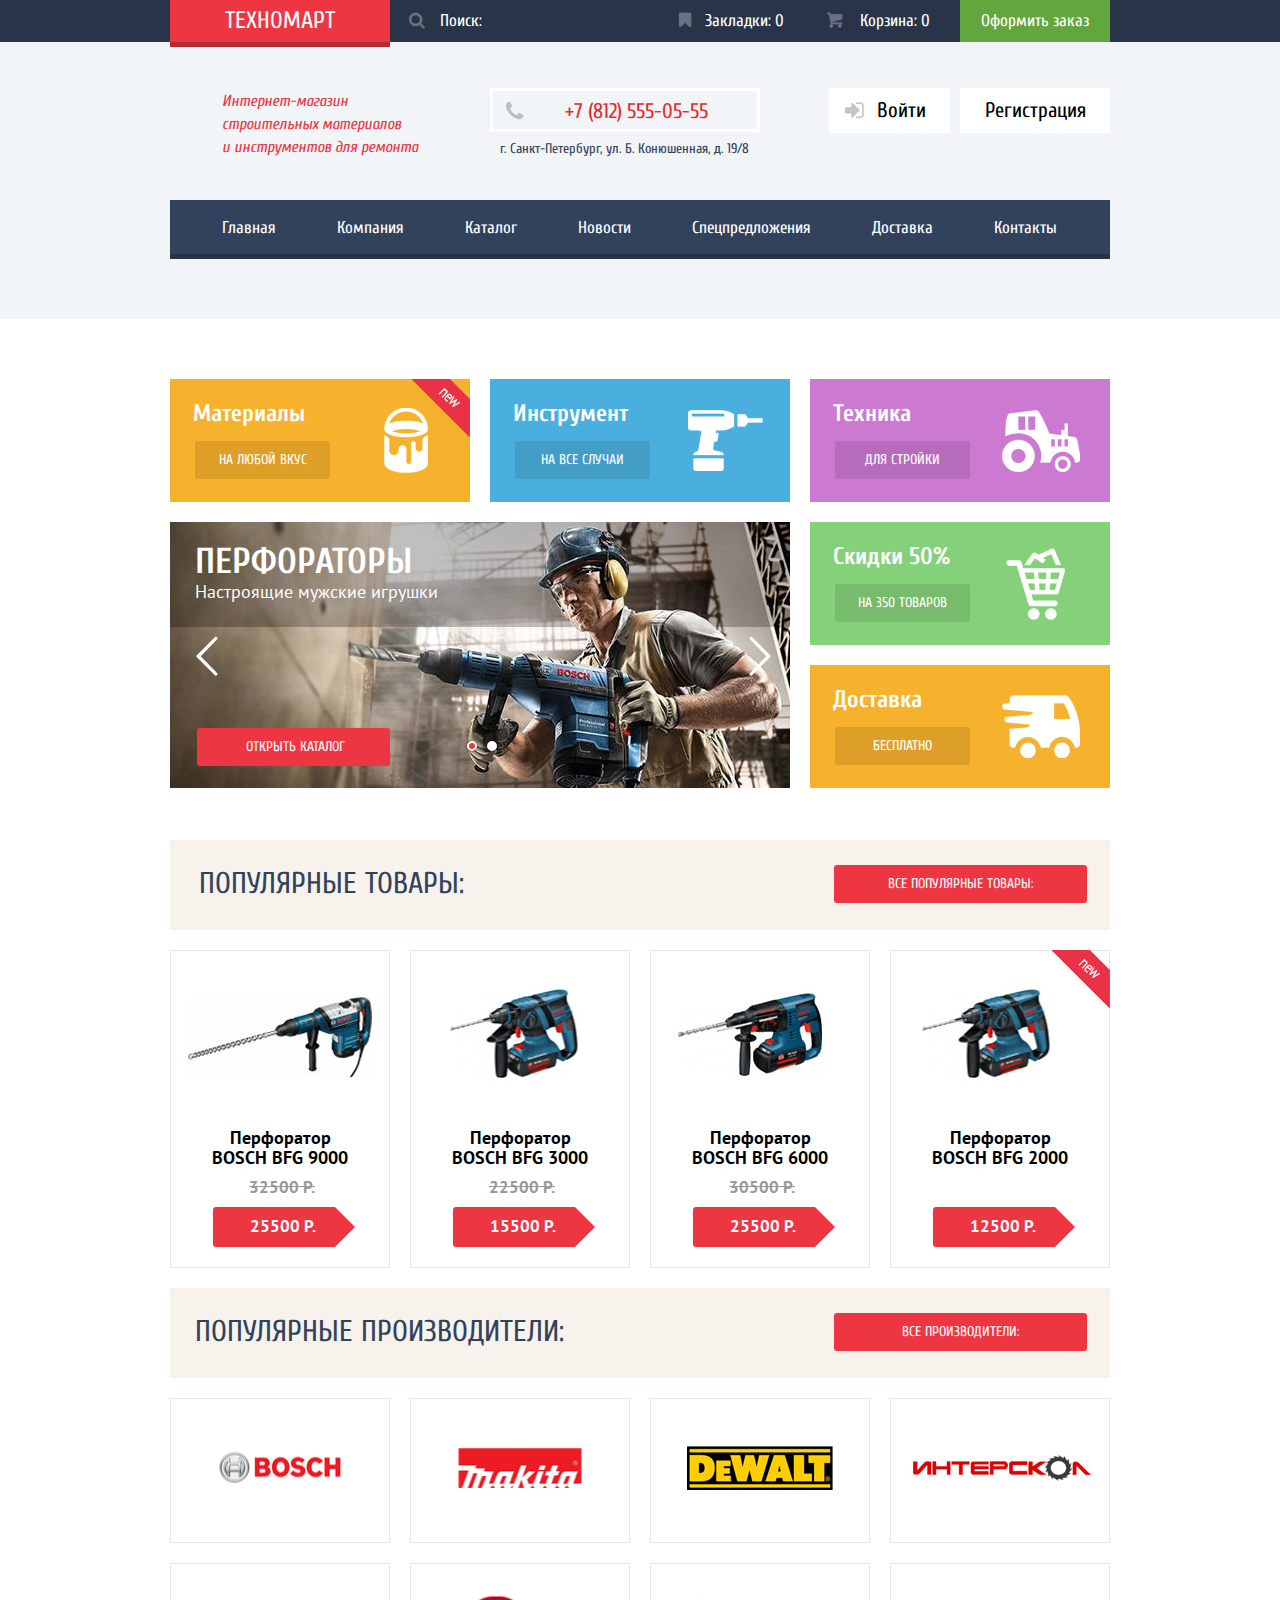
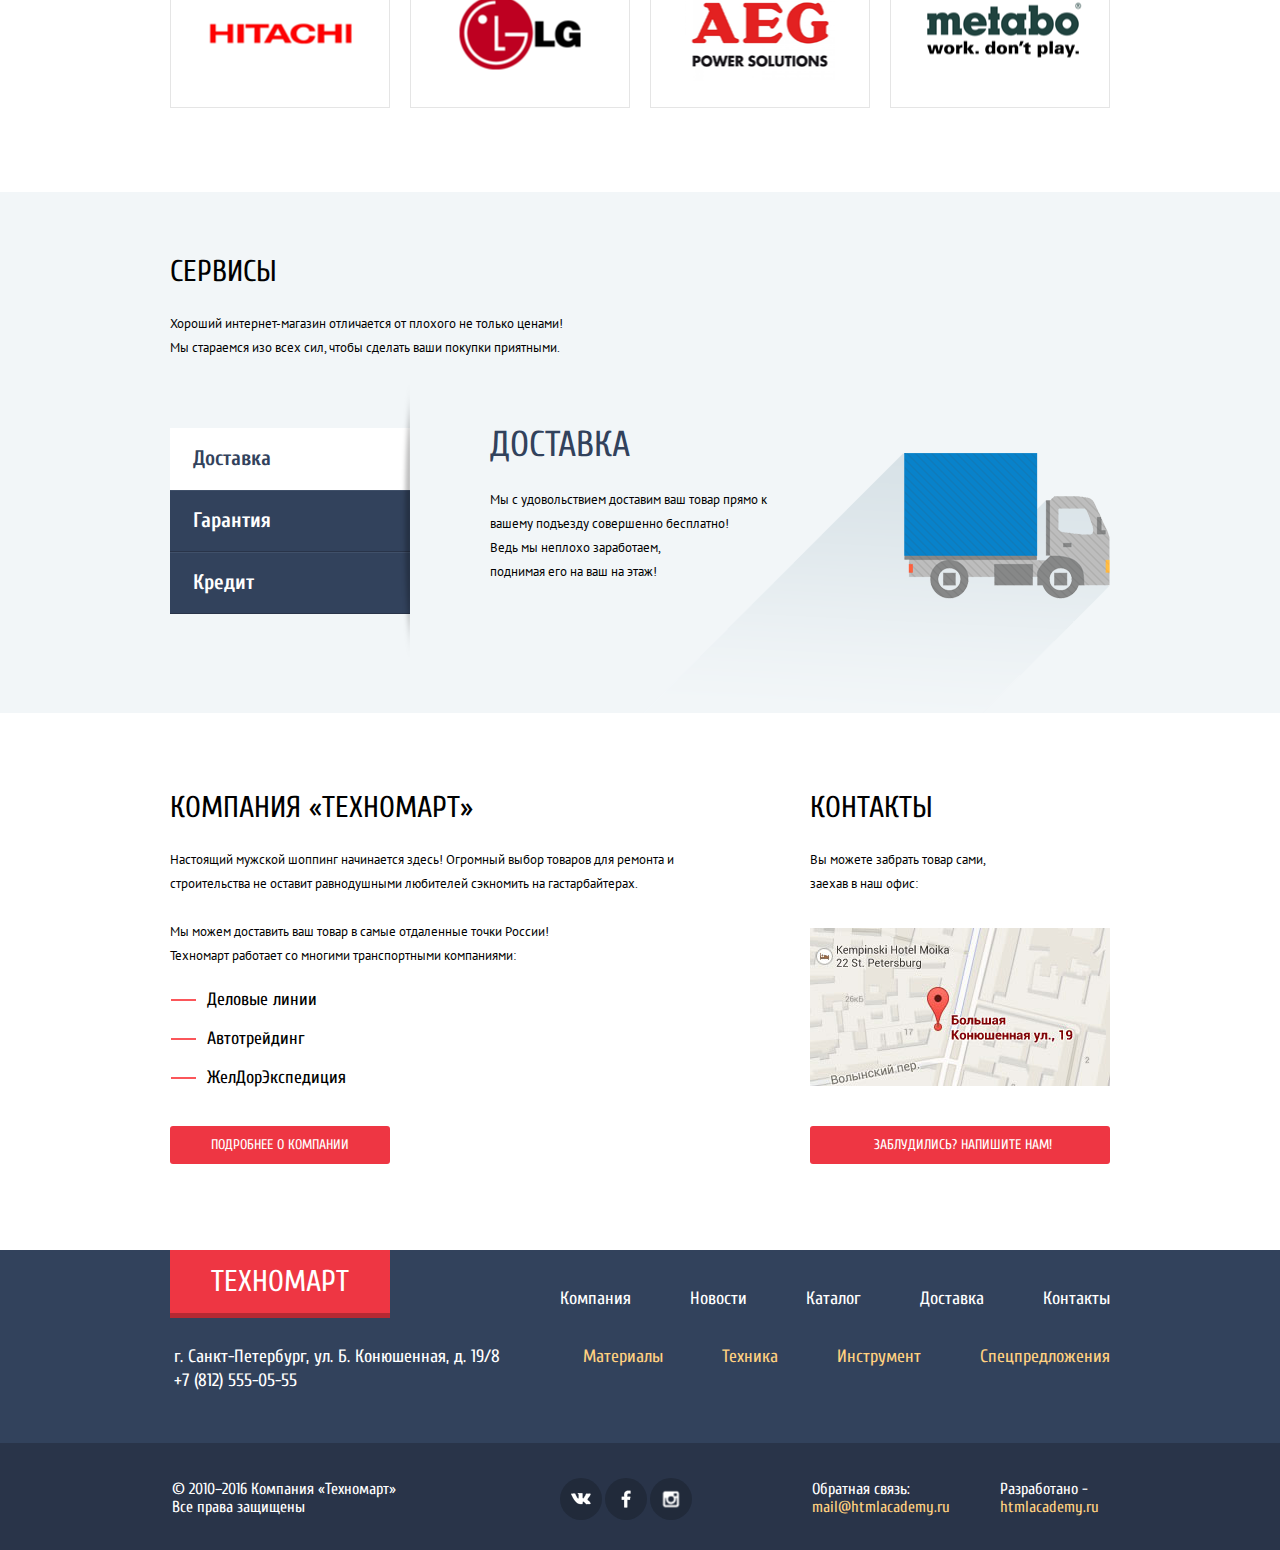
==== commit 27e17258: "Исправлены замечания  #1 на стадии финальной проверки" ====
--- a/index.html
+++ b/index.html
@@ -13,8 +13,10 @@
   <section class="header-top">
     <div class="container clearfix">
       <a href="#" class="logo header-logo">Техномарт</a>
-      <form class="header-search">
-        <input type="text" class="header-search-input" id="search" placeholder="Поиск:"><label for="search"></label>
+      <form class="header-search" action="https://echo.htmlacademy.ru" method="post">
+        <label for="search">Поиск:</label>
+        <input type="text" class="header-search-input" id="search" name="search" placeholder="Поиск:">
+        <button type="submit">Искать</button>
       </form>
       <div class="header-top-wrapper">
         <a href="#" class="header-bookmarks">Закладки: 0</a>
@@ -27,7 +29,7 @@
     <div class="container">
       <div class="header-bottom-info clearfix">
         <p class="header-company-description">
-          Интернет-магазин строительных материалов<br>и инструментов для ремонта
+          Интернет-магазин строительных материалов и&nbsp;инструментов для ремонта
         </p>
         <div class="header-company-contacts">
           <div class="header-company-phone">+7 (812) 555-05-55</div>
@@ -62,29 +64,29 @@
 </header>
 <main>
   <div class="container">
-    <div class="promo clearfix">
-      <div class="promo-item promo-materials flag flag-new">
-        <span>Материалы</span>
+    <div class="promo">
+      <div class="grid-element promo-item promo-materials flag flag-new">
+          <span>Материалы</span>
         <a href="#">На любой вкус</a>
       </div>
-      <div class="promo-item promo-tools">
+      <div class="grid-element promo-item promo-tools">
         <span>Инструмент</span>
         <a href="#">На все случаи</a>
       </div>
-      <div class="promo-item promo-equipment">
+      <div class="grid-element promo-item promo-equipment">
         <span>Техника</span>
         <a href="#">Для стройки</a>
       </div>
-      <div class="slider">
+      <div class="grid-element slider">
         <input type="radio" id="btn-1" name="toggle" checked>
         <input type="radio" id="btn-2" name="toggle">
         <div class="slides">
-          <div id="slide1" class="slide">
-            <b class="slide-header">Перфораторы</b><br>
-            <span>Настоящие мужские игрушки</span><br>
-          </div>
-          <div id="slide2" class="slide">
-            <b class="slide-header">Дрели</b><br>
+          <div class="slide">
+            <h3 class="slide-header">Перфораторы</h3>
+            <span>Настроящие мужские игрушки</span>
+          </div>
+          <div class="slide">
+            <h3 class="slide-header">Дрели</h3>
             <span>Соседям на радость!</span>
           </div>
         </div>
@@ -100,13 +102,15 @@
           <a href="#" class="base-button">Открыть каталог</a>
         </div>
       </div>
-      <div class="promo-item promo-discount">
-        <span>Скидки 50%</span>
-        <a href="#">На 350 товаров</a>
-      </div>
-      <div class="promo-item promo-delivery">
-        <span>Доставка</span>
-        <a href="#">Бесплатно</a>
+      <div class="grid-element">
+        <div class="promo-item promo-discount">
+          <span>Скидки 50%</span>
+          <a href="#">На 350 товаров</a>
+        </div>
+        <div class="promo-item promo-delivery">
+          <span>Доставка</span>
+          <a href="#">Бесплатно</a>
+        </div>
       </div>
     </div>
 
@@ -198,36 +202,33 @@
       <p class="services-motto">Хороший интернет-магазин отличается от плохого не только ценами!
         Мы стараемся изо всех сил, чтобы сделать ваши покупки приятными.</p>
       <div class="services-wrapper clearfix">
-        <input type="radio" name="services-item" id="delivery" checked>
-        <input type="radio" name="services-item" id="guarantee">
-        <input type="radio" name="services-item" id="credit">
+        <input type="radio" name="services-item" id="delivery-btn" checked>
+        <input type="radio" name="services-item" id="guarantee-btn">
+        <input type="radio" name="services-item" id="credit-btn">
         <ul class="services-list">
-          <li><label for="delivery">Доставка</label></li>
-          <li><label for="guarantee">Гарантия</label></li>
-          <li><label for="credit">Кредит</label></li>
+          <li><label for="delivery-btn">Доставка</label></li>
+          <li><label for="guarantee-btn">Гарантия</label></li>
+          <li><label for="credit-btn">Кредит</label></li>
         </ul>
         <div class="services-items">
           <div class="services-item delivery">
             <h3>Доставка</h3>
-            <p>
-              Мы с удовольствием доставим ваш товар прямо к вашему подъезду совершенно бесплатно!
-              Ведь мы неплохо заработаем,<br>поднимая его на ваш на этаж!
-            </p>
+            <p>Мы с удовольствием доставим ваш товар прямо к вашему подъезду совершенно бесплатно!
+              Ведь мы неплохо заработаем,
+              поднимая его на ваш на этаж!</p>
           </div>
           <div class="services-item guarantee">
             <h3>Гарантия</h3>
-            <p>
-              Если купленный у нас товар поломается или заискрит,<br>
-              а также в случае пожара, спровоцированного его возгаранием,  вы всегда можете быть уверены в нашей гарантии. Мы обменяем сгоревший товар на новый.<br>
-              Дом уж восстановите как-нибудь сами.
-            </p>
+            <p>Если купленный у нас товар поломается или заискрит,
+              а также в случае пожара, спровоцированного его возгаранием,
+              вы всегда можете быть уверены в нашей гарантии. Мы обменяем
+              сгоревший товар на новый.
+              Дом уж восстановите как-нибудь сами.</p>
           </div>
           <div class="services-item credit">
             <h3>Кредит</h3>
-            <p>
-              Залезть в долговую яму стало проще!
-              Кредитные консультанты придут вам на помощь.
-            </p>
+            <p>Залезть в долговую яму стало проще!
+              Кредитные консультанты придут вам на помощь.</p>
             <a href="#" class="base-button">Отправить заявку</a>
           </div>
         </div>
@@ -240,7 +241,7 @@
         <h2>КОМПАНИЯ «Техномарт»</h2>
         <p>Настоящий мужской шоппинг начинается здесь! Огромный выбор товаров для ремонта и строительства не оставит равнодушными любителей сэкномить на гастарбайтерах.</p>
         <div class="company-info-delivery">
-          <p>Мы можем доставить ваш товар в самые отдаленные точки России!<br>
+          <p>Мы можем доставить ваш товар в самые отдаленные точки России!
             Техномарт работает со многими транспортными компаниями:</p>
           <ul>
             <li>Деловые линии</li>
@@ -252,7 +253,7 @@
       </div>
       <div class="company-contacts">
         <h2>Контакты</h2>
-        <p>Вы можете забрать товар сами,<br>
+        <p>Вы можете забрать товар сами,
           заехав в наш офис:</p>
         <div class="company-map">
           <a href="https://yandex.ru/maps/?um=constructor:YJ4xoxBGQtJea5OFzjQLY0_5VHFywBNi&amp;source=constructorLink" target="_blank">
@@ -262,7 +263,7 @@
         <a href="form.html" class="base-button company-write-us">Заблудились? Напишите нам!</a>
       </div>
       <div id="company-map-full" class="company-map-popup">
-        <button class="dialog-close" type="button" title="Закрыть">Закрыть</button>
+        <a href="index.html" class="dialog-close" title="Закрыть">Закрыть</a>
       </div>
     </div>
   </section>
@@ -275,7 +276,7 @@
         <div class="footer-company-menu">
           <a href="#">Компания</a>
           <a href="#">Новости</a>
-          <a href="#">Каталог</a>
+          <a href="catalog.html">Каталог</a>
           <a href="#">Доставка</a>
           <a href="#">Контакты</a>
         </div>
@@ -317,7 +318,7 @@
   </section>
 </footer>
 <div class="dialog company-form dialog-animation">
-  <button class="dialog-close" type="button" title="Закрыть">Закрыть</button>
+  <a href="index.html" class="dialog-close" title="Закрыть">Закрыть</a>
   <form action="https://echo.htmlacademy.ru" method="post">
     <div class="dialog-content clearfix">
       <div class="dialog-content-left">
@@ -337,7 +338,7 @@
   </form>
 </div>
 <div class="dialog catalog-cart">
-  <button class="dialog-close" type="button" title="Закрыть">Закрыть</button>
+  <a href="index.html" class="dialog-close" title="Закрыть">Закрыть</a>
   <div class="dialog-content">
     <span class="dialog-message">Товар добавлен в корзину!</span>
   </div>
--- a/css/style.min.css
+++ b/css/style.min.css
@@ -1 +1 @@
-body{font-family:"PT Sans","Arial",sans-serif;font-size:13px;line-height:24px;color:#000;min-width:960px}h1,h2,h3{font-family:"Cuprum","Arial",sans-serif}h1{color:#32425c;text-transform:uppercase;line-height:30px}h2,h3{line-height:24px;margin-bottom:30px}h1,h2{font-size:30px}.base-button,.logo,h2,h3{text-transform:uppercase}h3{font-size:36px}.clearfix::after{content:"";display:table;clear:both}.container{width:940px;margin:0 auto;padding:0 10px}.base-button,.logo{color:#fff;text-decoration:none;background-color:#ee3643}.base-button{font-size:14px;line-height:18px;display:inline-block;padding:10px 0;box-sizing:border-box;border:none;border-radius:3px}.base-button:hover{background-color:#ca2c37}.base-button:active{background-color:#ba2732}.base-button,footer,header{font-family:"Cuprum","Arial",sans-serif}.logo{float:left;text-align:center;box-shadow:0 5px 0 0 #b52933}.logo:hover{background-color:#ca2c37;box-shadow:0 5px 0 0 #9a212a}.logo:active{background-color:#ba2732;box-shadow:0 5px 0 0 #8e1e26}.header-top{background-color:#293449}.header-logo{width:220px;height:42px;font-size:24px;line-height:42px}.header-search{position:relative;float:left;width:270px;padding-left:50px;box-sizing:border-box}.header-search label{position:absolute;left:0;top:0;display:block;width:50px;height:100%}.header-search label::before{content:"";position:absolute;left:18px;top:50%;width:17px;height:17px;margin-top:-9px;background:url(../img/spritesheet.png) no-repeat -5px -502px;opacity:.3}.header-search-input{font-family:"Cuprum","Arial",sans-serif;font-size:17px;line-height:18px;color:#000;text-align:left;float:left;width:100%;padding:12px 5px 12px 0;margin:0;box-sizing:border-box;border:none;background-color:transparent}.header-search-input::-webkit-input-placeholder{color:#fff}.header-search-input::-moz-placeholder{color:#fff}.header-search-input:-ms-input-placeholder{color:#fff}.header-search:hover .header-search-input{background-color:#212a3a}.header-search .header-search-input:focus{background-color:#fff;outline:none}.header-search .header-search-input:focus+label{background-color:#fff}.header-search .header-search-input:focus+label::before{background:url(../img/spritesheet.png) no-repeat -5px -529px;opacity:1}.header-top-wrapper{font-size:0;float:right;width:450px;text-align:right}.header-sign a,.header-top-wrapper a{display:inline-block;line-height:18px;text-decoration:none}.header-top-wrapper a{text-align:left;position:relative;width:150px;padding:12px 5px 12px 45px;box-sizing:border-box;margin:0;font-size:17px;color:#fff}.header-bookmarks::before,.header-cart::before{content:"";position:absolute;top:50%;height:16px;margin-top:-9px;opacity:.3}.header-bookmarks::before{background:url(../img/spritesheet.png) no-repeat -5px -5px;left:18px;width:14px}.header-top-wrapper a.header-cart{padding-left:50px}.header-cart::before{left:16px;width:17px;background:url(../img/spritesheet.png) no-repeat -5px -53px}.header-bookmarks.full,.header-cart.full{background-color:#ee3643}.header-bookmarks:hover,.header-cart:hover,.header-search:hover{background-color:#212a3a}.header-bookmarks:hover::before,.header-cart:hover::before,.header-search:hover label::before{opacity:1}.header-bookmarks:active,.header-cart:active{opacity:.6;background-color:#161d29}.header-bookmarks:active::before,.header-cart:active::before{opacity:.5}.header-top-wrapper .header-order{text-align:center;padding-left:5px;background-color:#63a63e}.header-top-wrapper .header-order:hover{background-color:#5fbb2d}.header-top-wrapper .header-order:active{background-color:#518534;color:rgba(255,255,255,.51)}.header-bottom{padding-top:46px;padding-bottom:60px;background-color:#f1f5f7}.header-bottom-info{margin-bottom:39px}.header-company-description{float:left;font-style:italic;font-size:16px;line-height:23px;color:#ee3643;width:300px;padding-top:2px;padding-left:52px;padding-right:50px;box-sizing:border-box;margin:0 20px 0 0}.header-company-contacts{float:left;width:300px}.header-company-phone{position:relative;width:270px;padding:11px 5px 9px 72px;margin-bottom:5px;box-sizing:border-box;border:3px solid #fff;font-size:21px;line-height:18px;color:#e9292a;text-decoration:none}.header-company-phone::before{content:"";position:absolute;top:10px;left:12px;width:19px;height:19px;background:url(../img/spritesheet.png) no-repeat -5px -423px}.header-company-address{font-size:14px;line-height:24px;color:#32425c;padding-left:10px}.header-user{display:none;float:right;text-align:left}.header-user-wrapper{width:300px;margin-bottom:8px;font-size:0;background-color:#fff}.header-user-wrapper .header-profile{position:relative;display:inline-block;vertical-align:middle;width:259px;padding:12px 0 12px 48px;box-sizing:border-box;font-size:21px;line-height:18px;text-decoration:none;color:#000}.header-user-wrapper .header-profile::before{content:"";position:absolute;left:14px;top:50%;margin-top:-9px;width:20px;height:18px}.header-user-wrapper:hover .header-profile::before{background:url(../img/spritesheet.png) no-repeat -5px -584px}.header-user-wrapper .header-profile::before,.header-user-wrapper:active .header-profile::before{background:url(../img/spritesheet.png) no-repeat -5px -556px}.header-user-wrapper:active .header-profile{color:rgba(0,0,0,.3)}.header-user-wrapper .header-sign-out{position:relative;display:inline-block;vertical-align:middle;width:41px;background-color:#fff}.header-user-wrapper .header-sign-out::after{content:"";position:absolute;right:9px;top:50%;margin-top:-9px;width:21px;height:17px}.header-user-wrapper:hover .header-sign-out::after{background:url(../img/spritesheet.png) no-repeat -5px -327px}.header-user-wrapper .header-sign-out::after,.header-user-wrapper:active .header-sign-out::after{background:url(../img/spritesheet.png) no-repeat -5px -300px}.header-sign{display:none;float:right;width:300px;text-align:right;font-size:0}.header-sign a{padding-top:12px;padding-bottom:14px;vertical-align:top;font-size:21px;color:#000;background-color:#fff}.header-sign a:hover{color:#ee3643}.header-sign a:active{color:rgba(0,0,0,.3)}.header-sign.active,.header-user.active{display:block}.header-sign-in{position:relative;width:73px;padding-left:48px;text-align:left}.header-sign-in::before{content:"";position:absolute;left:15px;top:50%;margin-top:-9px;width:20px;height:17px}.header-sign-in:hover::before{background:url(../img/spritesheet.png) no-repeat -5px -273px}.header-sign-in::before,.header-sign-in:active::before{background:url(../img/spritesheet.png) no-repeat -5px -246px}.header-sign-up{width:150px;margin-left:10px;text-align:center}.header-user-cabinet,.header-user-order{font-size:16px;line-height:18px;color:#32425c}.header-user-order{position:relative;padding-left:19px;padding-right:19px}.header-user-order::after{content:"";position:absolute;right:0;top:50%;margin-top:-2px;width:4px;height:4px;border-radius:50%;background-color:#32425c}.header-user-cabinet{padding-left:10px}.header-user-cabinet:hover,.header-user-order:hover{color:#ee3643}.header-user-cabinet:active,.header-user-order:active{color:#32425c;opacity:.3}.header-main-navigation{font-size:0;padding-left:22px;background-color:#32425c;text-align:left;border-bottom:5px solid #293449}.header-main-navigation ul{padding:0;margin:0;list-style:none}.header-main-navigation li{display:inline-block;margin-right:1px}.header-main-navigation a{display:block;padding:19px 30px 18px;font-size:17px;line-height:17px;text-decoration:none;color:#fff;vertical-align:top}.header-main-navigation a:hover{background-color:#293449}.header-main-navigation a:active{background-color:#1d2739;opacity:.5}.promo{padding-top:60px;margin-bottom:32px}.promo-item{float:left;width:300px;min-height:123px;padding:20px 22px 22px 23px;margin-left:20px;margin-bottom:20px;box-sizing:border-box}.promo-item:first-child{margin-left:0}.promo-item a,.promo-item span,.slide b{font-family:"Cuprum","Arial",sans-serif;color:#fff}.promo-item span{font-size:24px;font-weight:700;line-height:30px;display:block;margin-bottom:12px}.promo-item a,.slide b{text-transform:uppercase}.promo-item a{text-decoration:none;text-align:center;display:inline-block;width:135px;margin-left:2px;box-sizing:border-box;background-color:rgba(0,0,0,.1);border-radius:2px;font-size:14px;line-height:38px}.promo-item a:hover{background-color:rgba(0,0,0,.2)}.promo-item a:active{background-color:rgba(0,0,0,.3)}.promo-materials{background:#f6b22d url(../img/promo-materials.png) 214px center no-repeat}.promo-tools{background:#4aafde url(../img/promo-tools.png) 198px center no-repeat}.promo-equipment{background:#cc79d1 url(../img/promo-equipment.png) 192px center no-repeat}.promo-discount{background:#85d179 url(../img/promo-discount.png) 196px center no-repeat}.promo-delivery{background:#f6b22d url(../img/promo-delivery.png) 192px center no-repeat}.flag,.slider{position:relative}.flag::before{content:"";position:absolute;top:0;right:0;z-index:10;display:block;width:60px;height:59px}.flag-new::before{content:"";background:url(../img/spritesheet.png) no-repeat -5px -355px}.slider{float:left}.slide,.slider input[type=radio]{display:none}.slide{width:620px;height:266px;color:#fff;padding-left:26px;padding-top:26px;box-sizing:border-box}.slide b{font-size:36px;line-height:30px}.slide span{font-size:18px;line-height:24px;color:#fff;text-transform:none}#slide1{background:url(../img/slide1.jpg) no-repeat 0 0}#slide2{background:url(../img/slide2.jpg) no-repeat 0 0}.slider-controls{position:absolute;top:0;left:0;width:100%;height:100%;box-sizing:border-box;padding:114px 19px 22px 26px}.slider-controls .slider-arrows{font-size:0;margin-bottom:52px}.slider-controls .slider-arrows .slider-left{float:left;width:22px;height:40px;background:url(../img/spritesheet.png) no-repeat -5px -196px;cursor:pointer}.slider-controls .slider-arrows .slider-right{float:right;width:22px;height:40px;background:url(../img/spritesheet.png) no-repeat -5px -452px;cursor:pointer}.slider-controls .slider-dots{display:block;font-size:0;text-align:center;padding-top:11px;padding-right:4px}.slider-controls .slider-dots .slider-btn{display:inline-block;width:6px;height:6px;margin-right:10px;background-color:#fff;border:2px solid #fff;border-radius:50%;box-shadow:0 0 2px rgba(0,0,0,.8);cursor:pointer}.catalog-sort-type a:last-child,.slider-controls .slider-dots .slider-btn:last-child{margin-right:0}.slider-controls .base-button{position:absolute;bottom:22px;left:27px;padding:10px 45px 10px 49px}#btn-1:checked~.slider-controls label[for=btn-1].slider-btn,#btn-2:checked~.slider-controls label[for=btn-2].slider-btn{background-color:#ee3643}#btn-1:checked~.slides #slide1,#btn-2:checked~.slides #slide2,#credit:checked~.services-items .services-item.credit,#delivery:checked~.services-items .services-item.delivery,#guarantee:checked~.services-items .services-item.guarantee{display:block}.section-header{height:90px;background-color:#f7f3ec;margin-bottom:20px}.section-header-left{float:left;padding:29px}.section-header-left.brand-header{padding-left:25px}.section-header-left h1{margin:0;font-weight:400}.section-header-right{float:right;padding:25px 23px 25px 25px}.section-header-right .base-button{width:253px;text-align:center}.section-content{font-size:0;margin-left:-20px}.catalog-item{position:relative;font-size:17px;line-height:18px;font-weight:700;display:inline-block;width:220px;margin-left:20px;margin-bottom:20px;text-align:center;vertical-align:top;box-shadow:inset 0 0 0 1px #e5e5e5}.catalog-item-image{position:relative;width:220px;height:178px}.catalog-item-image img{position:absolute;top:50%;left:50%;-webkit-transform:translate(-50%,-50%);transform:translate(-50%,-50%);display:block;max-width:100%}.catalog-item-image img.bfg-9000{top:87px;left:110px}.catalog-item-image img.bfg-3000{top:84px;left:104px}.catalog-item-image img.bfg-6000{top:85px;left:100px}.catalog-item-image img.bfg-2000{top:84px;left:96px}.catalog-item-title{font-size:18px;line-height:20px;min-height:40px;padding:0 30px;margin:0 0 10px}.catalog-item-old-price{display:block;min-height:20px;margin-bottom:9px;padding-left:4px;color:#999;text-decoration:line-through}.catalog-item-price{position:relative;display:block;width:79px;margin:0 auto 21px 43px;padding:10px 30px 12px;color:#fff;background:#ee3643;border-radius:3px;text-decoration:none}.catalog-item-price:after{content:"";position:absolute;top:0;right:-23px;width:0;height:0;border:20px solid #fff;border-left-color:#ee3643}.catalog-item-controls{position:absolute;top:0;left:0;z-index:10;width:220px;height:88px;padding:40px 0;background-color:transparent}.catalog-item-bookmark,.catalog-item-buy{position:relative;display:block;width:129px;margin:0 auto 7px;padding:7px 0 7px 4px;border:3px solid #63a63e;background-color:#63a63e;font-size:14px;font-weight:400;font-family:"Cuprum","Arial",sans-serif;line-height:18px;text-decoration:none;text-transform:uppercase;border-radius:3px}.catalog-item-buy{border-bottom-color:#367315;color:#fff}.catalog-item-bookmark{color:#32425c;background:#fff;border-color:#63a63e}.catalog-item-buy::before{content:"";position:absolute;top:50%;left:13px;width:17px;height:16px;margin-top:-8px;background:url(../img/spritesheet.png) no-repeat -5px -53px;opacity:.3}.catalog-item-buy:hover{border-color:#5fbb2d #5fbb2d #367315;background-color:#5fbb2d}.catalog-item-buy:active::before,.catalog-item-buy:hover::before{opacity:1}.catalog-item-buy:active{border-color:#518534;background-color:#518534}.catalog-item-bookmark:hover{border-color:#32425c}.catalog-item-bookmark:active{color:rgba(50,66,92,.3);border-color:#c1c6ce}.catalog-item:hover .catalog-item-image img,.services input[type=radio]{display:none}.brand:hover,.catalog-item:hover{box-shadow:0 10px 25px 0 rgba(41,52,73,.5)}.brand img,.catalog-item:hover .catalog-item-controls,.company-map a{display:block}.brands{padding-bottom:64px}.brand{position:relative;display:inline-block;width:220px;height:145px;margin-left:20px;margin-bottom:20px;vertical-align:top;box-shadow:inset 0 0 0 1px #e5e5e5,inset 0 2px 0 0 #fdfdfd}.brand:hover{border:none}.brand:active{border:none;opacity:.3;box-shadow:0 4px 10px 0 rgba(41,52,73,.5)}.brand img{position:absolute;top:48%;left:50%;-webkit-transform:translate(-50%,-50%);transform:translate(-50%,-50%)}.brand img.interskol{top:44%;left:50%}.brand img.hitachi{top:49%;left:51%}.brand img.metabo{top:46%;left:52%}.services{padding-top:68px;background-color:#f2f6f8}.services h2,.services h3{margin:0 0 28px;font-weight:400}.services h3{margin:0 0 31px;color:#32425c}.services-motto{width:400px;margin-bottom:68px}.services-list{position:relative;float:left;width:240px;margin:0;padding:0;list-style:none}.services-list::after{content:url(../img/srv-vert-grad.png);position:absolute;width:10px;height:272px;top:-43px;right:0}.services-list li{font-family:"Cuprum","Arial",sans-serif;font-size:21px;font-weight:700;line-height:30px}.services-list label{color:#fff;text-decoration:none;display:block;padding-left:23px;padding-top:15px;padding-bottom:16px;min-height:31px;background-color:#32425c;box-shadow:inset 0 1px 0 0 #405069,inset 0 -1px 0 0 #293449;cursor:pointer}.services-items{float:right;width:620px}.services-item{display:none;min-height:280px;padding-top:5px}#credit:checked~.services-list label[for=credit],#delivery:checked~.services-list label[for=delivery],#guarantee:checked~.services-list label[for=guarantee]{color:#32425c;background-color:#fff;box-shadow:none;cursor:default}#delivery:checked~.services-items .services-item.delivery{background:url(../img/srv-truck.png) right top 25px no-repeat}#guarantee:checked~.services-items .services-item.guarantee{background:url(../img/srv-guarantee.png) right top 3px no-repeat}#credit:checked~.services-items .services-item.credit{background:url(../img/srv-credit.png) right top no-repeat}.services-item .base-button{margin-top:15px;padding-left:46px;padding-right:44px}.services-item.delivery p{width:278px}.services-item.guarantee p{width:378px}.services-item.credit p{width:280px}.company{padding-top:83px;padding-bottom:86px}.company .container{position:relative}.company h2,.company h3{margin:0 0 28px;font-weight:400}.company-info{float:left;width:620px;margin-right:20px}.company-info>p{width:540px;margin-bottom:24px}.company-info .base-button{width:220px;padding-left:41px}.company-contacts>p{margin-bottom:32px}.company-contacts .base-button{width:100%;padding-left:64px}.company-info-delivery{margin-bottom:38px}.company-info-delivery>p{margin-bottom:21px}.company-info-delivery ul{font-family:"Cuprum","Arial",sans-serif;font-size:18px;line-height:21px;padding-left:1px;margin:0;list-style:none}.company-info-delivery li{position:relative;padding-left:36px;margin-bottom:18px}.company-info-delivery li::before{content:"";position:absolute;top:50%;left:0;margin-top:-1px;display:block;width:25px;height:2px;background-color:#fb565a}.company-contacts{float:right;width:300px}.catalog-filter input[type=checkbox],.catalog-filter input[type=radio],.company-form{display:none}.company-map{margin-bottom:40px}.company-map img{display:block;width:300px;height:158px;cursor:pointer}.company-map-popup{position:absolute;top:-49px;left:10px;z-index:15;display:none;width:940px;height:446px;box-shadow:0 0 15px 1px rgba(35,31,32,.5)}.company-map-popup .dialog-close{z-index:3000}.page{padding-top:20px}.page-breadcrumbs{margin-bottom:20px;background:#fff}.page-breadcrumbs span{position:relative;float:left;padding-right:24px;margin-right:17px;line-height:18px;text-transform:uppercase;text-decoration:none}.page-breadcrumbs a{color:#000;text-decoration:none}.page-breadcrumbs .home{font-size:0;display:inline-block;width:15px;height:14px;vertical-align:top;background:url(../img/spritesheet.png) no-repeat -5px -146px}.page-breadcrumbs span:not(:last-child)::before{content:"";position:absolute;top:3px;right:0;width:7px;height:12px;background:url(../img/spritesheet.png) no-repeat -5px -31px}.page-breadcrumbs span:first-child::before{top:3px;right:3px}.page-title{padding-left:28px;padding-top:31px;padding-bottom:29px;margin:0 0 20px;font-weight:400;background-color:#f2f6f8}.catalog{padding-bottom:61px}.catalog-block-header{padding-top:6px;padding-bottom:8px;padding-left:2px;background-color:#f7f3ec;margin-bottom:11px;text-transform:uppercase}.catalog-filter{float:left;width:220px}.catalog-filter-title{display:inline-block;padding-left:18px}.catalog-filter .fieldset{padding-bottom:25px;margin-bottom:15px;border-bottom:1px solid #e5e5e5}.catalog-filter .fieldset:last-of-type{margin-bottom:56px;border-bottom:none}.catalog-filter .fieldset-label{font-size:17px;line-height:30px;text-transform:uppercase;font-weight:700;margin-bottom:15px}.catalog-filter .range{position:relative;height:80px;background-color:#f7f3ec;border-radius:0 0 5px 5px;margin-bottom:9px}.catalog-filter .range-left::before{content:"";position:absolute;top:50%;left:20px;margin-top:-1px;width:140px;height:2px;background-color:#00ca74}.catalog-filter .range-right::before{content:"";position:absolute;top:50%;right:20px;margin-top:-1px;width:30px;height:2px;background-color:#d7dcde}.catalog-filter .range-left::after,.catalog-filter .range-right::after{content:"";position:absolute;top:50%;margin-top:-10px;width:5px;height:5px;background-color:#ababab;border:7px solid #fff;border-radius:50%;box-shadow:0 2px 0 0 rgba(0,0,0,.14);cursor:pointer}.catalog-filter .range-left::after{left:20px}.catalog-filter .range-right::after{right:40px}.catalog-filter .range-value{width:95px;height:38px;font-size:17px;line-height:18px;text-align:center;padding-left:6px;padding-top:8px;background-color:#f7f3ec;border-radius:3px;box-sizing:border-box}.catalog-filter .range-value:first-of-type{float:left}.catalog-filter .range-value:last-of-type{float:right}.catalog-filter .range-delimiter{position:relative;float:left;width:30px;height:38px}.catalog-filter .range-delimiter::before{content:"";position:absolute;left:10px;top:50%;width:10px;height:1px;background-color:#444}.catalog-filter label{position:relative;display:inline-block;padding-left:34px;padding-right:5px}.catalog-filter ul{margin:0;padding:0;list-style:none;font-size:15px;line-height:20px;text-transform:uppercase}.catalog-filter li:not(:last-child){margin-bottom:19px}.catalog-filter label::before{content:"";position:absolute;top:0;left:0;display:block}.catalog-filter input[type=radio]+label::before{left:4px;width:9px;height:9px;border:4px solid #fff;border-radius:50%;box-shadow:0 0 0 4px #c1c1c1}.catalog-filter input[type=radio]:checked+label::before{background-color:#c1c1c1}.catalog-filter input[type=radio]+label:hover::before{box-shadow:0 0 0 4px #b5b5b5}.catalog-filter input[type=radio]:checked label:hover::before{background-color:#b5b5b5}.catalog-filter input:disabled+label{color:rgba(0,0,0,.4)}.catalog-filter input[type=radio]:disabled+label::before,.catalog-filter input[type=radio]:disabled+label:hover::before{box-shadow:0 0 0 4px #e9e9e9;background-color:#e9e9e9}.catalog-filter input[type=checkbox]+label::before{width:17px;height:17px;border:3px solid #c1c1c1;border-radius:4px}.catalog-filter input[type=checkbox]:checked+label::after{content:"";position:absolute;left:5px;top:50%;margin-top:-7px;width:15px;height:5px;background-color:transparent;box-shadow:0 2px 0 0 #fff,inset 0 -2px 0 0 #fff;border-bottom:5px solid #c1c1c1;border-left:5px solid #c1c1c1;-webkit-transform:rotate(-45deg);transform:rotate(-45deg)}.catalog-filter input[type=checkbox]+label:hover::before{border-color:#b5b5b5}.catalog-filter input[type=checkbox]:checked+label:hover::after{border-color:#b5b5b5}.catalog-filter input[type=checkbox]:disabled+label::before,.catalog-filter input[type=checkbox]:disabled+label:hover::before,.catalog-filter input[type=checkbox]:disabled:checked+label::after,.catalog-filter input[type=checkbox]:disabled:checked+label:hover::after{border-color:#e9e9e9}.catalog-filter button{font-family:"PT Sans","Arial",sans-serif;font-size:13px;line-height:36px;text-align:center;text-transform:uppercase;width:141px;height:36px;border:1px solid #e5e5e5;border-radius:3px;background-color:#fff}.catalog-filter button:hover{border-color:#bdc6ca}.catalog-filter button:active{border-color:#ee3643;outline:none}.catalog-filter button:focus{outline:none}.catalog-items{float:right;width:700px}.catalog-sort-title{float:left;padding-left:18px;width:220px}.catalog-sort-type{float:left;width:380px}.catalog-sort-type a{margin-right:65px;color:rgba(0,0,0,.3);text-decoration:none;border-bottom:1px dotted #ee3643}.catalog-sort-type a:not(.current):hover{color:#000;border-bottom:1px solid #ee3643}.catalog-sort-type a:not(.current):active{color:#ee3643;border-bottom:none}.catalog-sort-type a.current{color:#ee3643;border-bottom:none}.catalog-sort-order{float:right;width:80px}.catalog-sort-order a{position:relative;display:inline-block;width:10px;height:10px;margin-left:20px;vertical-align:middle;text-align:left;font-size:0}.catalog-sort-order a:first-child::before{content:"";position:absolute;width:0;height:0;border-style:solid;border-width:0 5px 10px;border-color:#c6c2bd transparent}.catalog-sort-order a:last-child::before{content:"";position:absolute;width:0;height:0;border-style:solid;border-width:10px 5px 0;border-color:#c6c2bd transparent}.catalog-sort-order a:not(.current):hover::before{border-color:#000 transparent}.catalog-sort-order a:not(.current):active::before{border-color:#ee3643 transparent}.catalog-sort-order a.current::before{border-color:#ee3643 transparent}.catalog-gallery{font-size:0;margin-bottom:30px;margin-left:-20px;margin-top:21px}.catalog-cart,.catalog-item-controls{display:none}.catalog-paginator a{float:left;min-width:36px;height:36px;margin-right:8px;padding-left:2px;text-align:center;font-size:13px;line-height:36px;color:#000;text-decoration:none;background:#fff;border:1px solid #e5e5e5;border-radius:3px;text-transform:uppercase}.catalog-paginator a:last-child{padding:0 30px 0 32px}.catalog-paginator a:not(.current):hover{border-color:#bdc6ca}.catalog-paginator a:active{border-color:#ee3643}.catalog-paginator .current{background:#ee3643;color:#fff;border-color:#ee3643}.page .category{padding-top:66px;padding-bottom:56px;background-color:#f2f6f8}.page .category h2{margin:0 0 30px;font-weight:400}.footer-top{font-size:18px;line-height:24px;color:#fff;background-color:#32425c;padding-bottom:50px}.footer-row{margin-bottom:32px}.footer-logo{width:220px;height:63px;font-size:30px;line-height:64px}.footer-company-menu{float:right;width:700px;padding-top:37px;text-align:right;font-size:0}.footer-company-menu a,.footer-item-menu a{display:inline-block;margin-left:59px;vertical-align:top;text-decoration:none;font-size:18px;line-height:24px;color:#fff}.footer-contacts{float:left;width:380px;margin:0;padding-left:4px}.footer-item-menu{float:right;width:540px;font-size:0;text-align:right}.footer-item-menu a{color:#ffd180}.footer-company-menu a:first-child,.footer-item-menu a:first-child{margin-left:0}.footer-company-menu a:hover,.footer-item-menu a:hover{text-decoration:underline}.footer-company-menu a:active,.footer-item-menu a:active{opacity:.5;text-decoration:none}.footer-bottom{font-size:16px;line-height:18px;color:#fff;background-color:#293449;padding-top:37px;padding-bottom:30px}.footer-bottom p{margin-top:0;margin-bottom:0}.footer-company{float:left;width:240px;margin-right:148px;padding-left:2px}.footer-social{float:left;width:148px;margin-right:104px;font-size:0;margin-top:-2px}.footer-social-btn{position:relative;float:left;width:42px;height:42px;margin-right:3px;vertical-align:top;text-decoration:none;border-radius:50%;background-color:#212a3a}.footer-social-btn:last-child{margin-right:0}.footer-social-btn:hover{background-color:#ee3643}.footer-social-btn-vk::before{width:20px;height:12px;background:url(../img/spritesheet.png) no-repeat -5px -612px}.footer-social-btn-fb::before,.footer-social-btn-inst::before,.footer-social-btn-vk::before{content:"";position:absolute;top:50%;left:50%;-webkit-transform:translate(-50%,-50%);transform:translate(-50%,-50%)}.footer-social-btn-fb::before{background:url(../img/spritesheet.png) no-repeat -5px -119px;width:10px;height:18px}.footer-social-btn-inst::before{width:17px;height:17px;background:url(../img/spritesheet.png) no-repeat -5px -169px}.footer-creator-mail{float:left;width:140px;text-align:left;margin-right:20px}.footer-creator-address{float:left;width:110px;text-align:left;padding-left:28px}.footer-creator-address a,.footer-creator-mail a{color:#ffd180;text-decoration:none}.footer-creator-address a:hover,.footer-creator-mail a:hover{color:#ffd180;text-decoration:underline}.footer-creator-address a:active,.footer-creator-mail a:active{color:#ee3643;text-decoration:none}.dialog{position:fixed;top:50%;left:50%;z-index:20;-webkit-transform:translate(-50%,-50%);transform:translate(-50%,-50%);width:620px;background-color:#fff;border-top:7px solid #ee3643;box-shadow:0 20px 40px 0 rgba(41,52,73,.75)}.dialog-overlay{position:fixed;top:0;left:0;z-index:18;display:none;width:100%;height:100%;background:rgba(0,0,0,.5)}.dialog .dialog-content{font-family:"Cuprum","Arial",sans-serif;font-size:18px;line-height:18px;color:#000;padding:46px 80px 17px}.dialog .dialog-content-left{float:left;width:220px}.dialog .dialog-content-right{float:right;width:220px}.dialog .dialog-content label{display:inline-block;margin-bottom:10px}.dialog .dialog-content input,.dialog .dialog-content textarea{font-family:"PT Sans","Arial",sans-serif;font-size:13px;line-height:18px;width:100%;height:38px;margin-bottom:20px;padding-left:14px;box-sizing:border-box;border:2px solid #d7dcde;border-radius:3px}.dialog .dialog-content textarea{min-height:114px;padding-top:7px}.dialog-content .dialog-message{position:relative;display:inline-block;text-align:left;padding-left:101px;margin-top:24px;margin-bottom:58px;font-size:30px}.dialog-content .dialog-message::before{content:"";position:absolute;top:50%;left:1px;margin-top:-33px;width:66px;height:66px;background-color:#63a63e;border-radius:50%}.dialog-content .dialog-message::after{content:"";position:absolute;top:50%;left:15px;margin-top:-13px;width:39px;height:30px;background:url(../img/spritesheet.png) no-repeat -5px -79px}.dialog-close{position:absolute;top:9px;right:9px;width:21px;height:21px;font-size:0;background-color:transparent;border:0;cursor:pointer}.dialog-close::after,.dialog-close::before{content:"";position:absolute;top:8px;left:-3px;width:26px;height:5px;background-color:#ee3643}.dialog-close::before{-webkit-transform:rotate(45deg);transform:rotate(45deg)}.dialog-close::after{-webkit-transform:rotate(-45deg);transform:rotate(-45deg)}.dialog-controls{padding:37px 80px;text-align:center;background-color:#f1f1f1}.dialog-controls .base-button{width:100%}.dialog-controls .catalog-cart-order{float:left;width:220px}.dialog-controls .catalog-cart-continue{float:right;width:220px;color:#000;background-color:#fff}.dialog-controls .catalog-cart-continue:hover{color:#ee3643}.dialog-controls .catalog-cart-continue:active{color:rgba(0,0,0,.3)}.display-block{display:block}.dialog-animation{-webkit-animation-name:move;animation-name:move;-webkit-animation-timing-function:linear;animation-timing-function:linear;-webkit-animation-duration:2s;animation-duration:2s}@-webkit-keyframes move{0%{-webkit-transform:translate(-50%,-50%) scale(0,0);transform:translate(-50%,-50%) scale(0,0)}25%{-webkit-transform:translate(-50%,-50%) scale(.25,.25);transform:translate(-50%,-50%) scale(.25,.25)}50%{-webkit-transform:translate(-50%,-50%) scale(.5,.5);transform:translate(-50%,-50%) scale(.5,.5)}75%{-webkit-transform:translate(-50%,-50%) scale(.75,.75);transform:translate(-50%,-50%) scale(.75,.75)}to{-webkit-transform:translate(-50%,-50%) scale(1,1);transform:translate(-50%,-50%) scale(1,1)}}@keyframes move{0%{-webkit-transform:translate(-50%,-50%) scale(0,0);transform:translate(-50%,-50%) scale(0,0)}25%{-webkit-transform:translate(-50%,-50%) scale(.25,.25);transform:translate(-50%,-50%) scale(.25,.25)}50%{-webkit-transform:translate(-50%,-50%) scale(.5,.5);transform:translate(-50%,-50%) scale(.5,.5)}75%{-webkit-transform:translate(-50%,-50%) scale(.75,.75);transform:translate(-50%,-50%) scale(.75,.75)}to{-webkit-transform:translate(-50%,-50%) scale(1,1);transform:translate(-50%,-50%) scale(1,1)}}
+body{font-family:"PT Sans","Arial",sans-serif;font-size:13px;line-height:24px;color:#000;min-width:960px}h1,h2,h3{font-family:"Cuprum","Arial",sans-serif}h1{color:#32425c;text-transform:uppercase;line-height:30px}h2,h3{line-height:24px;margin-bottom:30px}h1,h2{font-size:30px}.base-button,.logo,h2,h3{text-transform:uppercase}h3{font-size:36px}.clearfix::after{content:"";display:table;clear:both}.container{width:940px;margin:0 auto;padding:0 10px}.base-button,.logo{color:#fff;text-decoration:none;background-color:#ee3643}.base-button{font-size:14px;line-height:18px;display:inline-block;vertical-align:top;padding:10px 0;box-sizing:border-box;border:none;border-radius:3px}.base-button:hover{background-color:#ca2c37}.base-button:active{background-color:#ba2732}.base-button,footer,header{font-family:"Cuprum","Arial",sans-serif}.logo{float:left;text-align:center;box-shadow:0 5px 0 0 #b52933}.logo:hover{background-color:#ca2c37;box-shadow:0 5px 0 0 #9a212a}.logo:active{background-color:#ba2732;box-shadow:0 5px 0 0 #8e1e26}.header-top{background-color:#293449}.header-logo{width:220px;height:42px;font-size:24px;line-height:42px}.header-search{position:relative;float:left;width:270px;padding-left:50px;box-sizing:border-box}.header-search label,.slider input[type=radio]{display:none}.header-search button{position:absolute;left:0;top:0;display:block;width:50px;height:100%;font-size:0;border:0;background-color:transparent;cursor:pointer}.header-search button::before{content:"";position:absolute;left:18px;top:50%;width:17px;height:17px;margin-top:-9px;background:url(../img/spritesheet.png) no-repeat -5px -502px;opacity:.3}.header-search-input{font-family:"Cuprum","Arial",sans-serif;font-size:17px;line-height:18px;color:#000;text-align:left;float:left;width:100%;padding:12px 5px 12px 0;margin:0;box-sizing:border-box;border:none;background-color:transparent}.header-search-input::-webkit-input-placeholder{color:#fff}.header-search-input::-moz-placeholder{color:#fff}.header-search-input:-ms-input-placeholder{color:#fff}.header-search:hover .header-search-input{background-color:#212a3a}.header-bookmarks:hover::before,.header-cart:hover::before,.header-search:hover button::before,.header-search:hover label::before{opacity:1}.header-search .header-search-input:focus{background-color:#fff;outline:none}.header-search-input:focus+button{background-color:#fff}.header-search-input:focus+button::before{background:url(../img/spritesheet.png) no-repeat -5px -529px;opacity:1}.header-top-wrapper{font-size:0;float:right;width:450px;text-align:right}.header-sign a,.header-top-wrapper a{display:inline-block;vertical-align:top;line-height:18px;text-decoration:none}.header-top-wrapper a{text-align:left;position:relative;width:150px;padding:12px 5px 12px 45px;box-sizing:border-box;margin:0;font-size:17px;color:#fff}.header-bookmarks::before,.header-cart::before{content:"";position:absolute;top:50%;height:16px;margin-top:-9px;opacity:.3}.header-bookmarks::before{background:url(../img/spritesheet.png) no-repeat -5px -5px;left:18px;width:14px}.header-top-wrapper a.header-cart{padding-left:50px}.header-cart::before{left:16px;width:17px;background:url(../img/spritesheet.png) no-repeat -5px -53px}.header-bookmarks.full,.header-cart.full{background-color:#ee3643}.header-bookmarks:hover,.header-cart:hover,.header-search:hover{background-color:#212a3a}.header-bookmarks:active,.header-cart:active{opacity:.6;background-color:#161d29}.header-bookmarks:active::before,.header-cart:active::before{opacity:.5}.header-top-wrapper .header-order{text-align:center;padding-left:5px;background-color:#63a63e}.header-top-wrapper .header-order:hover{background-color:#5fbb2d}.header-top-wrapper .header-order:active{background-color:#518534;color:rgba(255,255,255,.51)}.header-bottom{padding-top:46px;padding-bottom:60px;background-color:#f1f5f7}.header-bottom-info{margin-bottom:39px}.header-company-description{float:left;font-style:italic;font-size:16px;line-height:23px;color:#ee3643;width:300px;padding-top:2px;padding-left:52px;padding-right:50px;box-sizing:border-box;margin:0 20px 0 0}.header-company-contacts{float:left;width:300px}.header-company-phone{position:relative;width:270px;padding:11px 5px 9px 72px;margin-bottom:5px;box-sizing:border-box;border:3px solid #fff;font-size:21px;line-height:18px;color:#e9292a;text-decoration:none}.header-company-phone::before{content:"";position:absolute;top:10px;left:12px;width:19px;height:19px;background:url(../img/spritesheet.png) no-repeat -5px -423px}.header-company-address{font-size:14px;line-height:24px;color:#32425c;padding-left:10px}.header-user{display:none;float:right;text-align:left}.header-user-wrapper{width:300px;margin-bottom:6px;font-size:0;background-color:#fff}.header-user-wrapper .header-profile{position:relative;display:inline-block;vertical-align:middle;width:259px;padding:13px 0 13px 48px;box-sizing:border-box;font-size:21px;line-height:18px;text-decoration:none;color:#000}.header-user-wrapper .header-profile::before{content:"";position:absolute;left:14px;top:50%;margin-top:-9px;width:20px;height:18px}.header-user-wrapper:hover .header-profile::before{background:url(../img/spritesheet.png) no-repeat -5px -584px}.header-user-wrapper .header-profile::before,.header-user-wrapper:active .header-profile::before{background:url(../img/spritesheet.png) no-repeat -5px -556px}.header-user-wrapper:active .header-profile{color:rgba(0,0,0,.3)}.header-user-wrapper .header-sign-out{position:relative;display:inline-block;vertical-align:middle;width:41px;background-color:#fff}.header-user-wrapper .header-sign-out::after{content:"";position:absolute;right:9px;top:50%;margin-top:-9px;width:21px;height:17px}.header-user-wrapper:hover .header-sign-out::after{background:url(../img/spritesheet.png) no-repeat -5px -327px}.header-user-wrapper .header-sign-out::after,.header-user-wrapper:active .header-sign-out::after{background:url(../img/spritesheet.png) no-repeat -5px -300px}.header-sign{display:none;float:right;width:300px;text-align:right;font-size:0}.header-sign a{padding-top:13px;padding-bottom:14px;font-size:21px;color:#000;background-color:#fff}.header-sign a:hover{color:#ee3643}.header-sign a:active{color:rgba(0,0,0,.3)}.header-sign.active,.header-user.active{display:block}.header-sign-in{position:relative;width:73px;padding-left:48px;text-align:left}.header-sign-in::before{content:"";position:absolute;left:15px;top:50%;margin-top:-9px;width:20px;height:17px}.header-sign-in:hover::before{background:url(../img/spritesheet.png) no-repeat -5px -273px}.header-sign-in::before,.header-sign-in:active::before{background:url(../img/spritesheet.png) no-repeat -5px -246px}.header-sign-up{width:150px;margin-left:10px;text-align:center}.header-user-cabinet,.header-user-order{font-size:16px;line-height:18px;color:#32425c}.header-user-order{position:relative;padding-left:19px;padding-right:19px}.header-user-order::after{content:"";position:absolute;right:0;top:50%;margin-top:-2px;width:4px;height:4px;border-radius:50%;background-color:#32425c}.header-user-cabinet{padding-left:10px}.header-user-cabinet:hover,.header-user-order:hover{color:#ee3643}.header-user-cabinet:active,.header-user-order:active{color:#32425c;opacity:.3}.header-main-navigation{font-size:0;padding-left:22px;background-color:#32425c;text-align:left;border-bottom:5px solid #293449}.header-main-navigation ul{padding:0;margin:0;list-style:none}.header-main-navigation li{display:inline-block;vertical-align:top;margin-right:1px}.header-main-navigation a{display:block;padding:19px 30px 18px;font-size:17px;line-height:17px;text-decoration:none;color:#fff;vertical-align:top}.header-main-navigation a:hover{background-color:#293449}.header-main-navigation a:active{background-color:#1d2739;opacity:.5}.promo{font-size:0;padding-top:60px;margin-bottom:32px;margin-left:-20px}.promo .grid-element{display:inline-block;vertical-align:top;margin-left:20px;margin-bottom:20px}.promo-item{width:300px;min-height:123px;padding:20px 22px 22px 23px;box-sizing:border-box}.promo-item a,.promo-item span{font-family:"Cuprum","Arial",sans-serif;color:#fff}.promo-item span{font-weight:700;margin-bottom:12px;font-size:24px;line-height:30px;display:block}.promo-item a{font-size:14px;line-height:38px;text-transform:uppercase;text-decoration:none;text-align:center;display:inline-block;vertical-align:top;width:135px;margin-left:2px;box-sizing:border-box;background-color:rgba(0,0,0,.1);border-radius:2px}.promo-item a:hover{background-color:rgba(0,0,0,.2)}.promo-item a:active{background-color:rgba(0,0,0,.3)}.promo-materials{background:#f6b22d url(../img/promo-materials.png) 214px center no-repeat}.promo-tools{background:#4aafde url(../img/promo-tools.png) 198px center no-repeat}.promo-equipment{background:#cc79d1 url(../img/promo-equipment.png) 192px center no-repeat}.promo-discount{margin-bottom:20px;background:#85d179 url(../img/promo-discount.png) 196px center no-repeat}.promo-delivery{background:#f6b22d url(../img/promo-delivery.png) 192px center no-repeat}.flag,.slider{position:relative}.flag::before{content:"";position:absolute;top:0;right:0;z-index:10;display:block;width:60px;height:59px}.flag-new::before{content:"";background:url(../img/spritesheet.png) no-repeat -5px -355px}.slide{display:none;width:620px;min-height:266px;color:#fff;padding-left:25px;padding-top:25px;box-sizing:border-box}.slide-header{font-family:"Cuprum","Arial",sans-serif;font-size:36px;line-height:30px;color:#fff;text-transform:uppercase;margin:0 0 3px}.slide span{font-size:18px;line-height:24px;color:#fff;text-transform:none}.slide:nth-child(1){background:#827567 url(../img/slide1.jpg) no-repeat 0 0}.slide:nth-child(2){background:#4c342e url(../img/slide2.jpg) no-repeat 0 0}.slider-controls{position:absolute;top:0;left:0;width:100%;height:100%;box-sizing:border-box;padding:114px 19px 22px 26px}.slider-arrows{font-size:0;margin-bottom:52px}.slider-arrows .slider-left{float:left;width:22px;height:40px;background:url(../img/spritesheet.png) no-repeat -5px -196px;cursor:pointer}.slider-arrows .slider-right{float:right;width:22px;height:40px;background:url(../img/spritesheet.png) no-repeat -5px -452px;cursor:pointer}.slider-dots{display:block;font-size:0;text-align:center;padding-top:11px;padding-right:4px}.slider-dots .slider-btn{display:inline-block;vertical-align:baseline;width:6px;height:6px;margin-right:10px;background-color:#fff;border:2px solid #fff;border-radius:50%;box-shadow:0 0 2px rgba(0,0,0,.8);cursor:pointer}.catalog-sort-type a:last-child,.slider-dots .slider-btn:last-child{margin-right:0}.slider-controls .base-button{position:absolute;bottom:22px;left:27px;padding:10px 45px 10px 49px}#btn-1:checked~.slider-controls label[for=btn-1].slider-btn,#btn-2:checked~.slider-controls label[for=btn-2].slider-btn{background-color:#ee3643}#btn-1:checked~.slides .slide:nth-child(1),#btn-2:checked~.slides .slide:nth-child(2){display:block}.section-header{height:90px;background-color:#f7f3ec;margin-bottom:20px}.section-header-left{float:left;padding:29px}.section-header-left.brand-header{padding-left:25px}.section-header-left h1{margin:0;font-weight:400}.section-header-right{float:right;padding:25px 23px 25px 25px}.section-header-right .base-button{width:253px;text-align:center}.section-content{font-size:0;margin-left:-20px}.catalog-item{position:relative;font-size:17px;line-height:18px;font-weight:700;display:inline-block;width:220px;margin-left:20px;margin-bottom:20px;text-align:center;vertical-align:top;box-shadow:inset 0 0 0 1px #e5e5e5}.catalog-item-image{position:relative;width:220px;height:178px}.catalog-item-image img{position:absolute;top:50%;left:50%;-webkit-transform:translate(-50%,-50%);transform:translate(-50%,-50%);display:block;max-width:100%}.catalog-item-image img.bfg-9000{top:87px;left:110px}.catalog-item-image img.bfg-3000{top:84px;left:104px}.catalog-item-image img.bfg-6000{top:85px;left:100px}.catalog-item-image img.bfg-2000{top:84px;left:96px}.catalog-item-title{font-size:18px;line-height:20px;min-height:40px;padding:0 30px;margin:0 0 10px}.catalog-item-old-price{display:block;min-height:20px;margin-bottom:9px;padding-left:4px;color:#999;text-decoration:line-through}.catalog-item-price{position:relative;display:block;width:79px;margin:0 auto 21px 43px;padding:10px 30px 12px;color:#fff;background:#ee3643;border-radius:3px;text-decoration:none}.catalog-item-price::after{content:"";position:absolute;top:0;right:-23px;width:0;height:0;border:20px solid #fff;border-left-color:#ee3643}.catalog-item-controls{position:absolute;top:0;left:0;z-index:10;width:220px;height:88px;padding:40px 0;background-color:transparent}.catalog-item-bookmark,.catalog-item-buy{position:relative;display:block;width:129px;margin:0 auto 7px;padding:7px 0 7px 4px;border:3px solid #63a63e;background-color:#63a63e;font-size:14px;font-weight:400;font-family:"Cuprum","Arial",sans-serif;line-height:18px;text-decoration:none;text-transform:uppercase;border-radius:3px}.catalog-item-buy{border-bottom-color:#367315;color:#fff}.catalog-item-bookmark{color:#32425c;background:#fff;border-color:#63a63e}.catalog-item-buy::before{content:"";position:absolute;top:50%;left:13px;width:17px;height:16px;margin-top:-8px;background:url(../img/spritesheet.png) no-repeat -5px -53px;opacity:.3}.catalog-item-buy:hover{border-color:#5fbb2d #5fbb2d #367315;background-color:#5fbb2d}.catalog-item-buy:active::before,.catalog-item-buy:hover::before{opacity:1}.catalog-item-buy:active{border-color:#518534;background-color:#518534}.catalog-item-bookmark:hover{border-color:#32425c}.catalog-item-bookmark:active{color:rgba(50,66,92,.3);border-color:#c1c6ce}.catalog-item:hover img,.services input[type=radio]{display:none}.brand:hover,.catalog-item:hover{box-shadow:0 10px 25px 0 rgba(41,52,73,.5)}.brand img,.catalog-item:hover .catalog-item-controls,.company-map a{display:block}.brands{padding-bottom:64px}.brand{position:relative;display:inline-block;width:220px;height:145px;margin-left:20px;margin-bottom:20px;vertical-align:top;box-shadow:inset 0 0 0 1px #e5e5e5,inset 0 2px 0 0 #fdfdfd}.brand:hover{border:none}.brand:active{border:none;opacity:.3;box-shadow:0 4px 10px 0 rgba(41,52,73,.5)}.brand img{position:absolute;top:48%;left:50%;-webkit-transform:translate(-50%,-50%);transform:translate(-50%,-50%)}.brand img.interskol{top:44%;left:50%}.brand img.hitachi{top:49%;left:51%}.brand img.metabo{top:46%;left:52%}.services{padding-top:68px;background-color:#f2f6f8}.services h2,.services h3{margin:0 0 28px;font-weight:400}.services h3{margin:0 0 31px;color:#32425c}.services-motto{width:400px;margin-bottom:68px}.services-list{position:relative;float:left;width:240px;margin:0;padding:0;list-style:none}.services-list::after{content:url(../img/srv-vert-grad.png);position:absolute;width:10px;height:272px;top:-43px;right:0}.services-list li{font-family:"Cuprum","Arial",sans-serif;font-size:21px;font-weight:700;line-height:30px}.services-list label{color:#fff;text-decoration:none;display:block;padding-left:23px;padding-top:15px;padding-bottom:16px;min-height:31px;background-color:#32425c;box-shadow:inset 0 1px 0 0 #405069,inset 0 -1px 0 0 #293449;cursor:pointer}#credit-btn:checked~.services-list label[for=credit-btn],#delivery-btn:checked~.services-list label[for=delivery-btn],#guarantee-btn:checked~.services-list label[for=guarantee-btn]{color:#32425c;background-color:#fff;box-shadow:none;cursor:default}.services-items{float:right;width:620px}.services-item{display:none;min-height:280px;padding-top:5px}.services-items .services-item.delivery{background:url(../img/srv-truck.png) right top 25px no-repeat}.services-items .services-item.guarantee{background:url(../img/srv-guarantee.png) right top 3px no-repeat}.services-items .services-item.credit{background:url(../img/srv-credit.png) right top no-repeat}#credit-btn:checked~.services-items .services-item.credit,#delivery-btn:checked~.services-items .services-item.delivery,#guarantee-btn:checked~.services-items .services-item.guarantee{display:block}.services-item .base-button{margin-top:15px;padding-left:46px;padding-right:44px}.services-item.delivery p{width:278px;white-space:pre-line}.services-item.guarantee p{width:375px;white-space:pre-line}.services-item.credit p{width:280px}.company{padding-top:83px;padding-bottom:86px}.company .container{position:relative}.company h2,.company h3{margin:0 0 28px;font-weight:400}.company-info{float:left;width:620px;margin-right:20px}.company-info>p{width:540px;margin-bottom:24px}.company-info .base-button{width:220px;padding-left:41px}.company-contacts>p{margin-bottom:32px}.company-contacts .base-button{width:100%;padding-left:64px}.company-info-delivery{margin-bottom:38px}.company-info-delivery>p{width:400px;margin-bottom:21px}.company-info-delivery ul{font-family:"Cuprum","Arial",sans-serif;font-size:18px;line-height:21px;padding-left:1px;margin:0;list-style:none}.company-info-delivery li{position:relative;padding-left:36px;margin-bottom:18px}.company-info-delivery li::before{content:"";position:absolute;top:50%;left:0;margin-top:-1px;display:block;width:25px;height:2px;background-color:#fb565a}.company-contacts{float:right;width:300px}.company-contacts>p{width:200px}.company-form{display:none}.company-map{margin-bottom:40px}.company-map img{display:block;width:300px;height:158px;cursor:pointer}.company-map-popup{position:absolute;top:-49px;left:10px;z-index:15;display:none;width:940px;height:446px;box-shadow:0 0 15px 1px rgba(35,31,32,.5)}.company-map-popup .dialog-close{z-index:3000}.page{padding-top:20px}.page-breadcrumbs{margin-bottom:20px;background:#fff}.page-breadcrumbs span{position:relative;float:left;padding-right:24px;margin-right:17px;line-height:18px;text-transform:uppercase;text-decoration:none}.page-breadcrumbs a{color:#000;text-decoration:none}.page-breadcrumbs .home{font-size:0;display:inline-block;width:15px;height:14px;vertical-align:top;background:url(../img/spritesheet.png) no-repeat -5px -146px}.page-breadcrumbs span:not(:last-child)::before{content:"";position:absolute;top:3px;right:0;width:7px;height:12px;background:url(../img/spritesheet.png) no-repeat -5px -31px}.page-breadcrumbs span:first-child::before{top:3px;right:3px}.page-title{padding-left:28px;padding-top:30px;padding-bottom:30px;margin:0 0 20px;font-weight:400;background-color:#f2f6f8}.catalog{padding-bottom:61px}.catalog-block-header{padding-top:6px;padding-bottom:8px;padding-left:2px;background-color:#f7f3ec;margin-bottom:10px;text-transform:uppercase}.catalog-filter{float:left;width:220px}.catalog-filter-title{display:inline-block;vertical-align:top;padding-left:18px}.catalog-filter .fieldset{padding-bottom:25px;margin-bottom:15px;border-bottom:1px solid #e5e5e5}.catalog-filter .fieldset:last-of-type{margin-bottom:56px;border-bottom:none}.fieldset .fieldset-label{font-size:17px;line-height:30px;text-transform:uppercase;font-weight:700;margin-bottom:15px}.fieldset .range{position:relative;height:80px;background-color:#f7f3ec;border-radius:0 0 5px 5px;margin-bottom:9px}.fieldset .range-left::before,.fieldset .range-right::before{content:"";position:absolute;top:50%;margin-top:-1px;height:2px}.fieldset .range-left::before{left:20px;width:140px;background-color:#00ca74}.fieldset .range-right::before{right:20px;width:30px;background-color:#d7dcde}.fieldset .range-left::after,.fieldset .range-right::after{content:"";position:absolute;top:50%;margin-top:-10px;width:5px;height:5px;background-color:#ababab;border:7px solid #fff;border-radius:50%;box-shadow:0 2px 0 0 rgba(0,0,0,.14);cursor:pointer}.fieldset .range-left::after{left:20px}.fieldset .range-right::after{right:40px}.fieldset .range-value{width:95px;height:38px;font-size:17px;line-height:18px;text-align:center;padding-left:6px;padding-top:8px;background-color:#f7f3ec;border-radius:3px;box-sizing:border-box}.fieldset .range-value:first-of-type{float:left}.fieldset .range-value:last-of-type{float:right}.fieldset .range-delimiter{position:relative;float:left;width:30px;height:38px}.fieldset .range-delimiter::before{content:"";position:absolute;left:10px;top:50%;width:10px;height:1px;background-color:#444}.fieldset ul{margin:-2px 0 -4px;padding:0;list-style:none}.fieldset li:not(:last-child){margin-bottom:16px}.fieldset label{position:relative;display:inline-block;vertical-align:baseline;padding-left:35px;padding-right:5px;font-size:15px;line-height:20px;text-transform:uppercase;word-break:break-all}.fieldset label::before{content:"";position:absolute;top:-2px;left:1px;display:block}.fieldset-checkbox,.fieldset-radio{display:none}.fieldset-radio+label{font-size:14px}.fieldset-radio+label::before{top:1px;left:4px;width:9px;height:9px;border:4px solid #fff;border-radius:50%;box-shadow:0 0 0 4px #c1c1c1}.fieldset-radio:checked+label::before{background-color:#c1c1c1}.fieldset-radio+label:hover::before{box-shadow:0 0 0 4px #b5b5b5}.fieldset-radio:checked label:hover::before{background-color:#b5b5b5}.fieldset-checkbox:disabled+label,.fieldset-radio:disabled+label{color:rgba(0,0,0,.4)}.fieldset-radio:disabled+label::before,.fieldset-radio:disabled+label:hover::before{box-shadow:0 0 0 4px #e9e9e9}.fieldset-checkbox+label::before{width:17px;height:17px;border:3px solid #c1c1c1;border-radius:4px}.fieldset-checkbox:checked+label::after{content:"";position:absolute;top:1px;left:7px;width:15px;height:5px;background-color:transparent;box-shadow:0 2px 0 0 #fff,inset 0 -2px 0 0 #fff;border-bottom:5px solid #c1c1c1;border-left:5px solid #c1c1c1;-webkit-transform:rotate(-45deg);transform:rotate(-45deg)}.fieldset-checkbox+label:hover::before{border-color:#b5b5b5}.fieldset-checkbox:checked+label:hover::after{border-color:#b5b5b5}.fieldset-checkbox:disabled+label::before,.fieldset-checkbox:disabled+label:hover::before,.fieldset-checkbox:disabled:checked+label::after,.fieldset-checkbox:disabled:checked+label:hover::after{border-color:#e9e9e9}.catalog-filter button{font-family:"PT Sans","Arial",sans-serif;font-size:13px;line-height:36px;text-align:center;text-transform:uppercase;width:141px;height:36px;border:1px solid #e5e5e5;border-radius:3px;background-color:#fff}.catalog-filter button:hover{border-color:#bdc6ca}.catalog-filter button:active{border-color:#ee3643;outline:none}.catalog-filter button:focus{outline:none}.catalog-items{float:right;width:700px}.catalog-sort-title{float:left;padding-left:18px;width:220px}.catalog-sort-type{float:left;width:380px}.catalog-sort-type a{margin-right:65px;color:rgba(0,0,0,.3);text-decoration:none;border-bottom:1px dotted #ee3643}.catalog-sort-type a:not(.current):hover{color:#000;border-bottom:1px solid #ee3643}.catalog-sort-type a:not(.current):active{color:#ee3643;border-bottom:none}.catalog-sort-type a.current{color:#ee3643;border-bottom:none}.catalog-sort-order{float:right;width:80px}.catalog-sort-order a{position:relative;display:inline-block;width:10px;height:10px;margin-left:20px;vertical-align:middle;text-align:left;font-size:0}.catalog-sort-order a:first-child::before{content:"";position:absolute;width:0;height:0;border-style:solid;border-width:0 5px 10px;border-color:#c6c2bd transparent}.catalog-sort-order a:last-child::before{content:"";position:absolute;width:0;height:0;border-style:solid;border-width:10px 5px 0;border-color:#c6c2bd transparent}.catalog-sort-order a:not(.current):hover::before{border-color:#000 transparent}.catalog-sort-order a:not(.current):active::before{border-color:#ee3643 transparent}.catalog-sort-order a.current::before{border-color:#ee3643 transparent}.catalog-gallery{font-size:0;margin-bottom:30px;margin-left:-20px;margin-top:21px}.catalog-cart,.catalog-item-controls{display:none}.catalog-paginator a{float:left;min-width:36px;height:36px;margin-right:8px;padding-left:2px;text-align:center;font-size:13px;line-height:36px;color:#000;text-decoration:none;background:#fff;border:1px solid #e5e5e5;border-radius:3px;text-transform:uppercase}.catalog-paginator a:last-child{padding:0 30px 0 32px}.catalog-paginator a:not(.current):hover{border-color:#bdc6ca}.catalog-paginator a:active{border-color:#ee3643}.catalog-paginator .current{background:#ee3643;color:#fff;border-color:#ee3643}.page .category{padding-top:66px;padding-bottom:56px;background-color:#f2f6f8}.page .category h2{margin:0 0 30px;font-weight:400}.footer-top{font-size:18px;line-height:24px;color:#fff;background-color:#32425c;padding-bottom:50px}.footer-row{margin-bottom:32px}.footer-logo{width:220px;height:63px;font-size:30px;line-height:64px}.footer-company-menu{float:right;width:700px;padding-top:37px;text-align:right;font-size:0}.footer-company-menu a,.footer-item-menu a{display:inline-block;margin-left:59px;vertical-align:top;text-decoration:none;font-size:18px;line-height:24px;color:#fff}.footer-contacts{float:left;width:380px;margin:0;padding-left:4px}.footer-item-menu{float:right;width:540px;font-size:0;text-align:right}.footer-item-menu a{color:#ffd180}.footer-company-menu a:first-child,.footer-item-menu a:first-child{margin-left:0}.footer-company-menu a:hover,.footer-item-menu a:hover{text-decoration:underline}.footer-company-menu a:active,.footer-item-menu a:active{opacity:.5;text-decoration:none}.footer-bottom{font-size:16px;line-height:18px;color:#fff;background-color:#293449;padding-top:37px;padding-bottom:30px}.footer-bottom p{margin-top:0;margin-bottom:0}.footer-company{float:left;width:240px;margin-right:148px;padding-left:2px}.footer-social{float:left;width:148px;margin-right:104px;font-size:0;margin-top:-2px}.footer-social-btn{position:relative;float:left;width:42px;height:42px;margin-right:3px;vertical-align:top;text-decoration:none;border-radius:50%;background-color:#212a3a}.footer-social-btn:last-child{margin-right:0}.footer-social-btn:hover{background-color:#ee3643}.footer-social-btn-vk::before{width:20px;height:12px;background:url(../img/spritesheet.png) no-repeat -5px -612px}.footer-social-btn-fb::before,.footer-social-btn-inst::before,.footer-social-btn-vk::before{content:"";position:absolute;top:50%;left:50%;-webkit-transform:translate(-50%,-50%);transform:translate(-50%,-50%)}.footer-social-btn-fb::before{background:url(../img/spritesheet.png) no-repeat -5px -119px;width:10px;height:18px}.footer-social-btn-inst::before{width:17px;height:17px;background:url(../img/spritesheet.png) no-repeat -5px -169px}.footer-creator-mail{float:left;width:140px;text-align:left;margin-right:20px}.footer-creator-address{float:left;width:110px;text-align:left;padding-left:28px}.footer-creator-address a,.footer-creator-mail a{color:#ffd180;text-decoration:none}.footer-creator-address a:hover,.footer-creator-mail a:hover{color:#ffd180;text-decoration:underline}.footer-creator-address a:active,.footer-creator-mail a:active{color:#ee3643;text-decoration:none}.dialog{position:fixed;top:50%;left:50%;z-index:20;-webkit-transform:translate(-50%,-50%);transform:translate(-50%,-50%);width:620px;background-color:#fff;border-top:7px solid #ee3643;box-shadow:0 20px 40px 0 rgba(41,52,73,.75)}.dialog-overlay{position:fixed;top:0;left:0;z-index:18;display:none;width:100%;height:100%;background:rgba(0,0,0,.5)}.dialog .dialog-content{font-family:"Cuprum","Arial",sans-serif;font-size:18px;line-height:18px;color:#000;padding:46px 80px 17px}.dialog .dialog-content-left{float:left;width:220px}.dialog .dialog-content-right{float:right;width:220px}.dialog-content .dialog-message,.dialog-content label{display:inline-block;vertical-align:baseline;margin-bottom:10px}.dialog-content input,.dialog-content textarea{font-family:"PT Sans","Arial",sans-serif;font-size:13px;line-height:18px;width:100%;height:38px;margin-bottom:20px;padding-left:14px;box-sizing:border-box;border:2px solid #d7dcde;border-radius:3px}.dialog-content textarea{min-height:114px;padding-top:7px}.dialog-content .dialog-message{position:relative;text-align:left;padding-left:101px;margin-top:24px;margin-bottom:58px;font-size:30px}.dialog-content .dialog-message::before{content:"";position:absolute;top:50%;left:1px;margin-top:-33px;width:66px;height:66px;background-color:#63a63e;border-radius:50%}.dialog-content .dialog-message::after{content:"";position:absolute;top:50%;left:15px;margin-top:-13px;width:39px;height:30px;background:url(../img/spritesheet.png) no-repeat -5px -79px}.dialog-close{position:absolute;top:9px;right:9px;display:block;width:21px;height:21px;font-size:0;background-color:transparent}.dialog-close::after,.dialog-close::before{content:"";position:absolute;top:8px;left:-3px;width:26px;height:5px;background-color:#ee3643}.dialog-close::before{-webkit-transform:rotate(45deg);transform:rotate(45deg)}.dialog-close::after{-webkit-transform:rotate(-45deg);transform:rotate(-45deg)}.dialog-controls{padding:37px 80px;text-align:center;background-color:#f1f1f1}.dialog-controls .base-button{width:100%}.dialog-controls .catalog-cart-order{float:left;width:220px}.dialog-controls .catalog-cart-continue{float:right;width:220px;color:#000;background-color:#fff}.dialog-controls .catalog-cart-continue:hover{color:#ee3643}.dialog-controls .catalog-cart-continue:active{color:rgba(0,0,0,.3)}.display-block{display:block}.dialog-animation{-webkit-animation-name:move;animation-name:move;-webkit-animation-timing-function:linear;animation-timing-function:linear;-webkit-animation-duration:2s;animation-duration:2s}@-webkit-keyframes move{0%{-webkit-transform:translate(-50%,-50%) scale(0,0);transform:translate(-50%,-50%) scale(0,0)}25%{-webkit-transform:translate(-50%,-50%) scale(.25,.25);transform:translate(-50%,-50%) scale(.25,.25)}50%{-webkit-transform:translate(-50%,-50%) scale(.5,.5);transform:translate(-50%,-50%) scale(.5,.5)}75%{-webkit-transform:translate(-50%,-50%) scale(.75,.75);transform:translate(-50%,-50%) scale(.75,.75)}to{-webkit-transform:translate(-50%,-50%) scale(1,1);transform:translate(-50%,-50%) scale(1,1)}}@keyframes move{0%{-webkit-transform:translate(-50%,-50%) scale(0,0);transform:translate(-50%,-50%) scale(0,0)}25%{-webkit-transform:translate(-50%,-50%) scale(.25,.25);transform:translate(-50%,-50%) scale(.25,.25)}50%{-webkit-transform:translate(-50%,-50%) scale(.5,.5);transform:translate(-50%,-50%) scale(.5,.5)}75%{-webkit-transform:translate(-50%,-50%) scale(.75,.75);transform:translate(-50%,-50%) scale(.75,.75)}to{-webkit-transform:translate(-50%,-50%) scale(1,1);transform:translate(-50%,-50%) scale(1,1)}}
